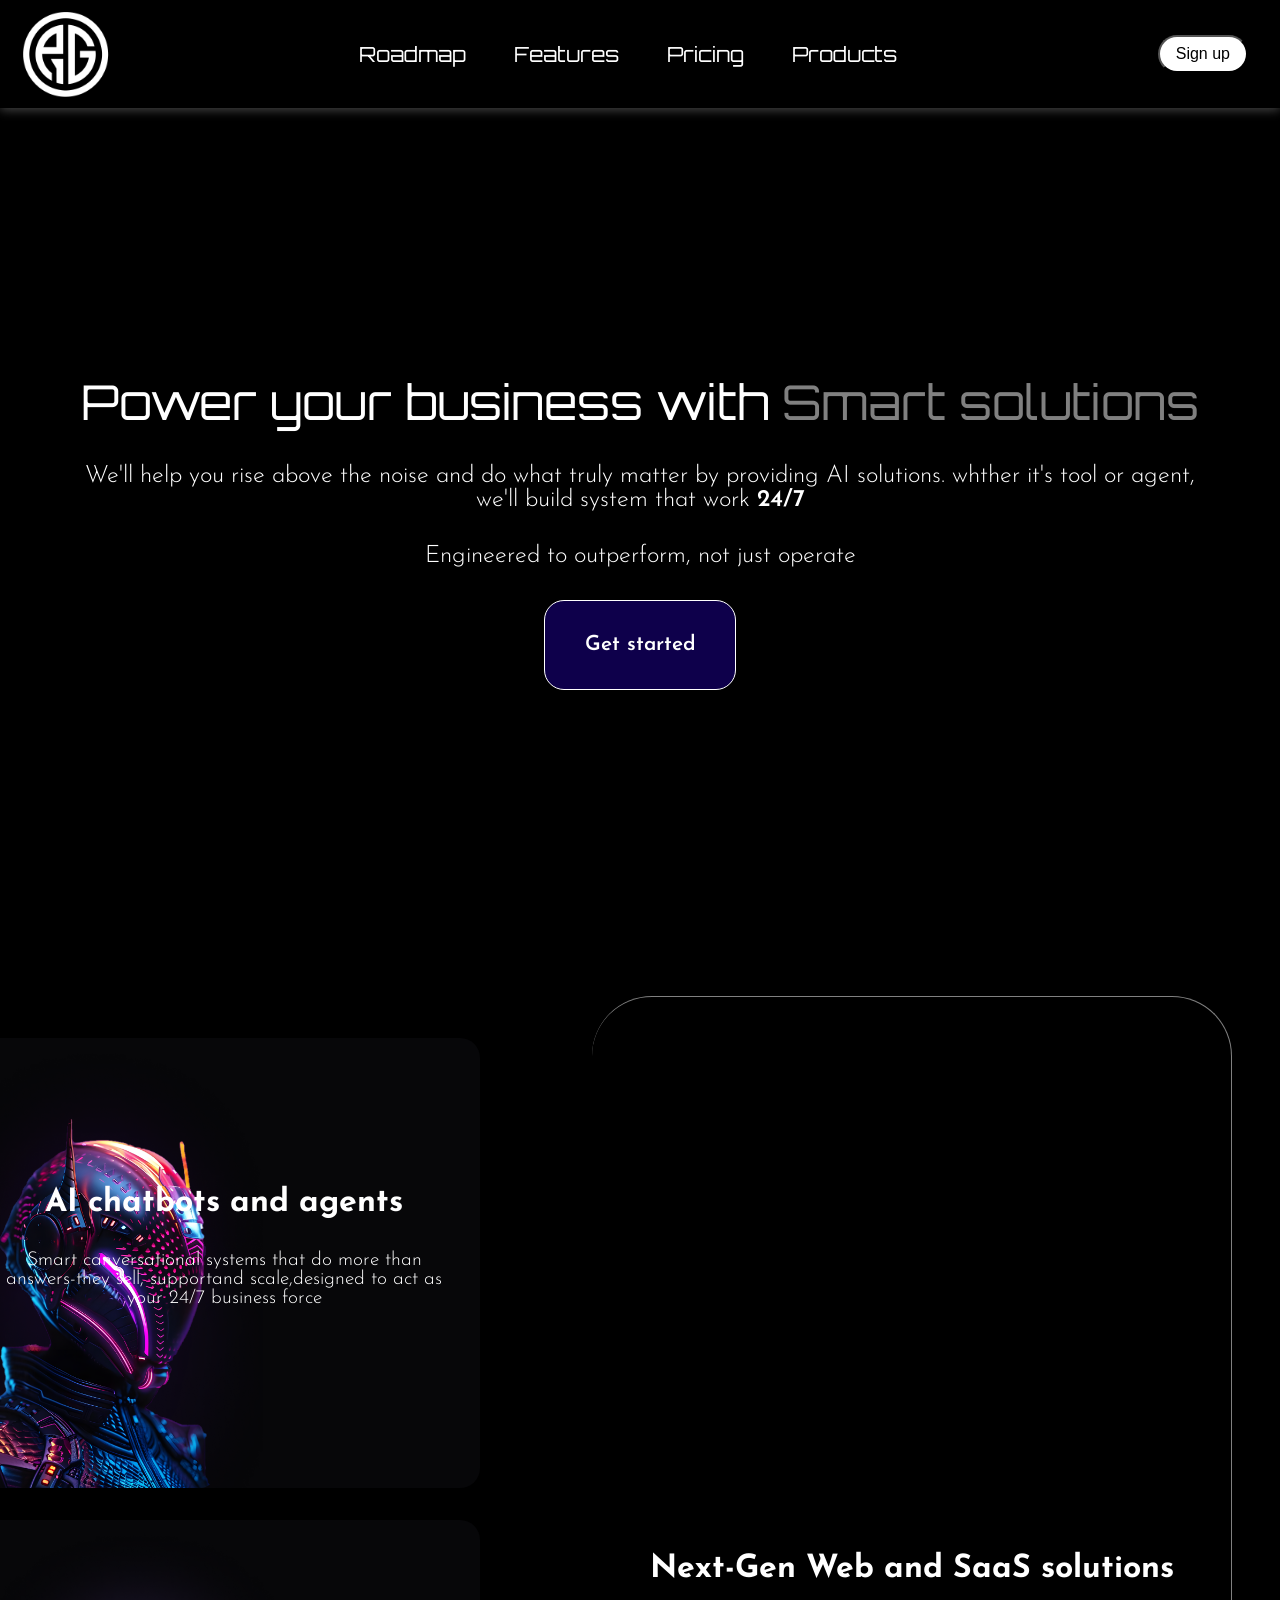
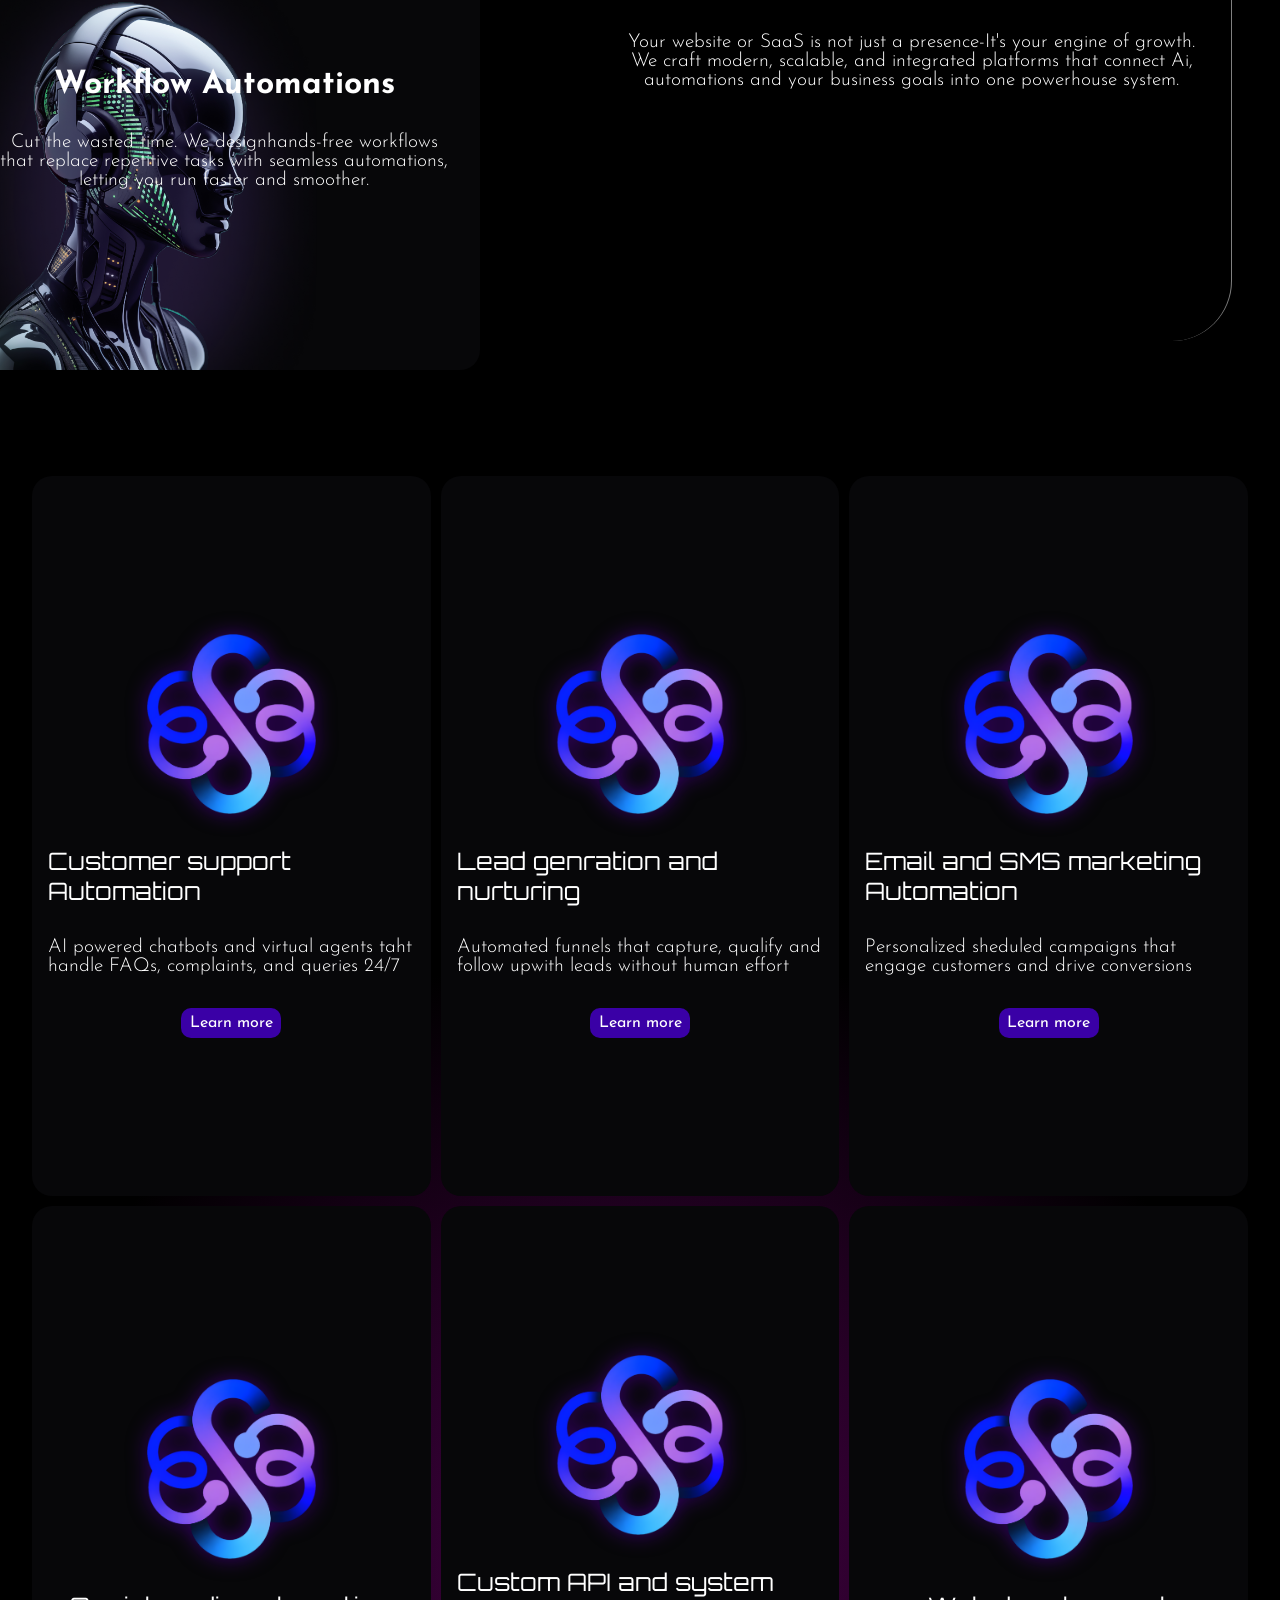
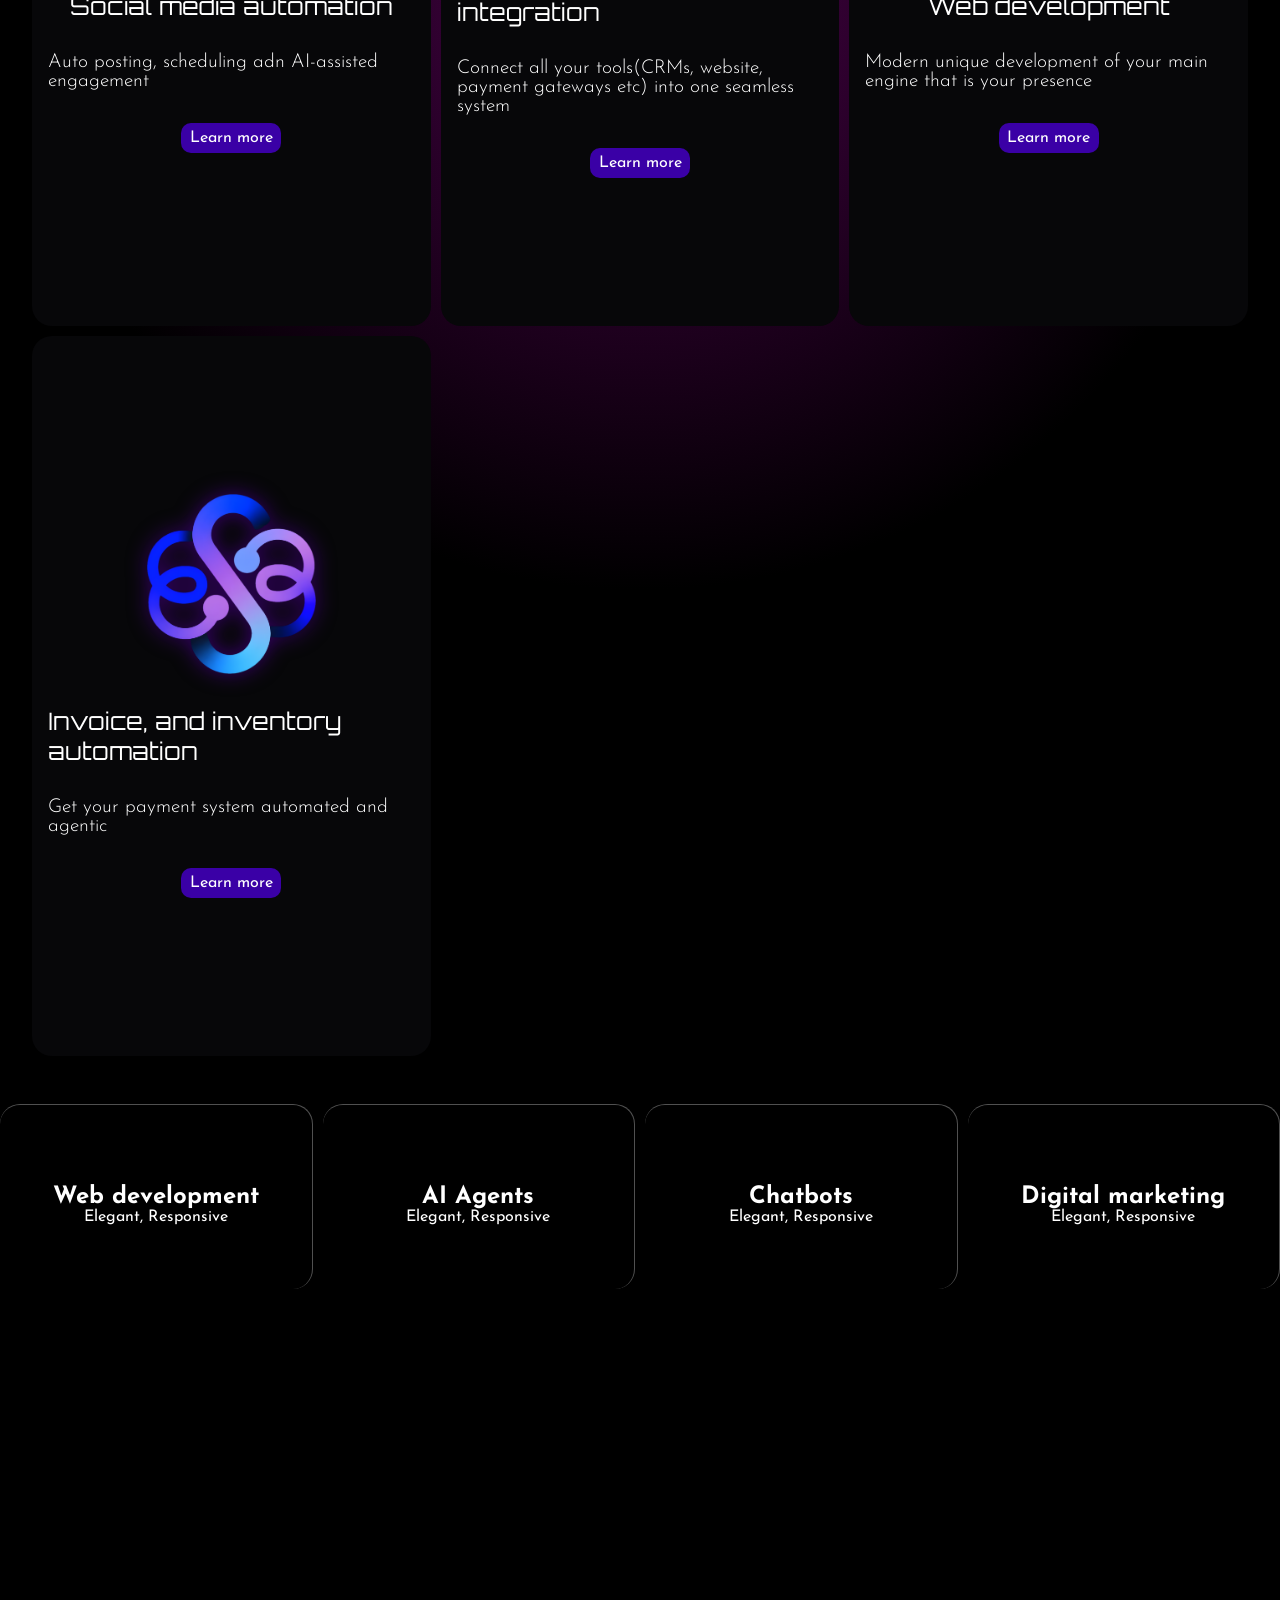
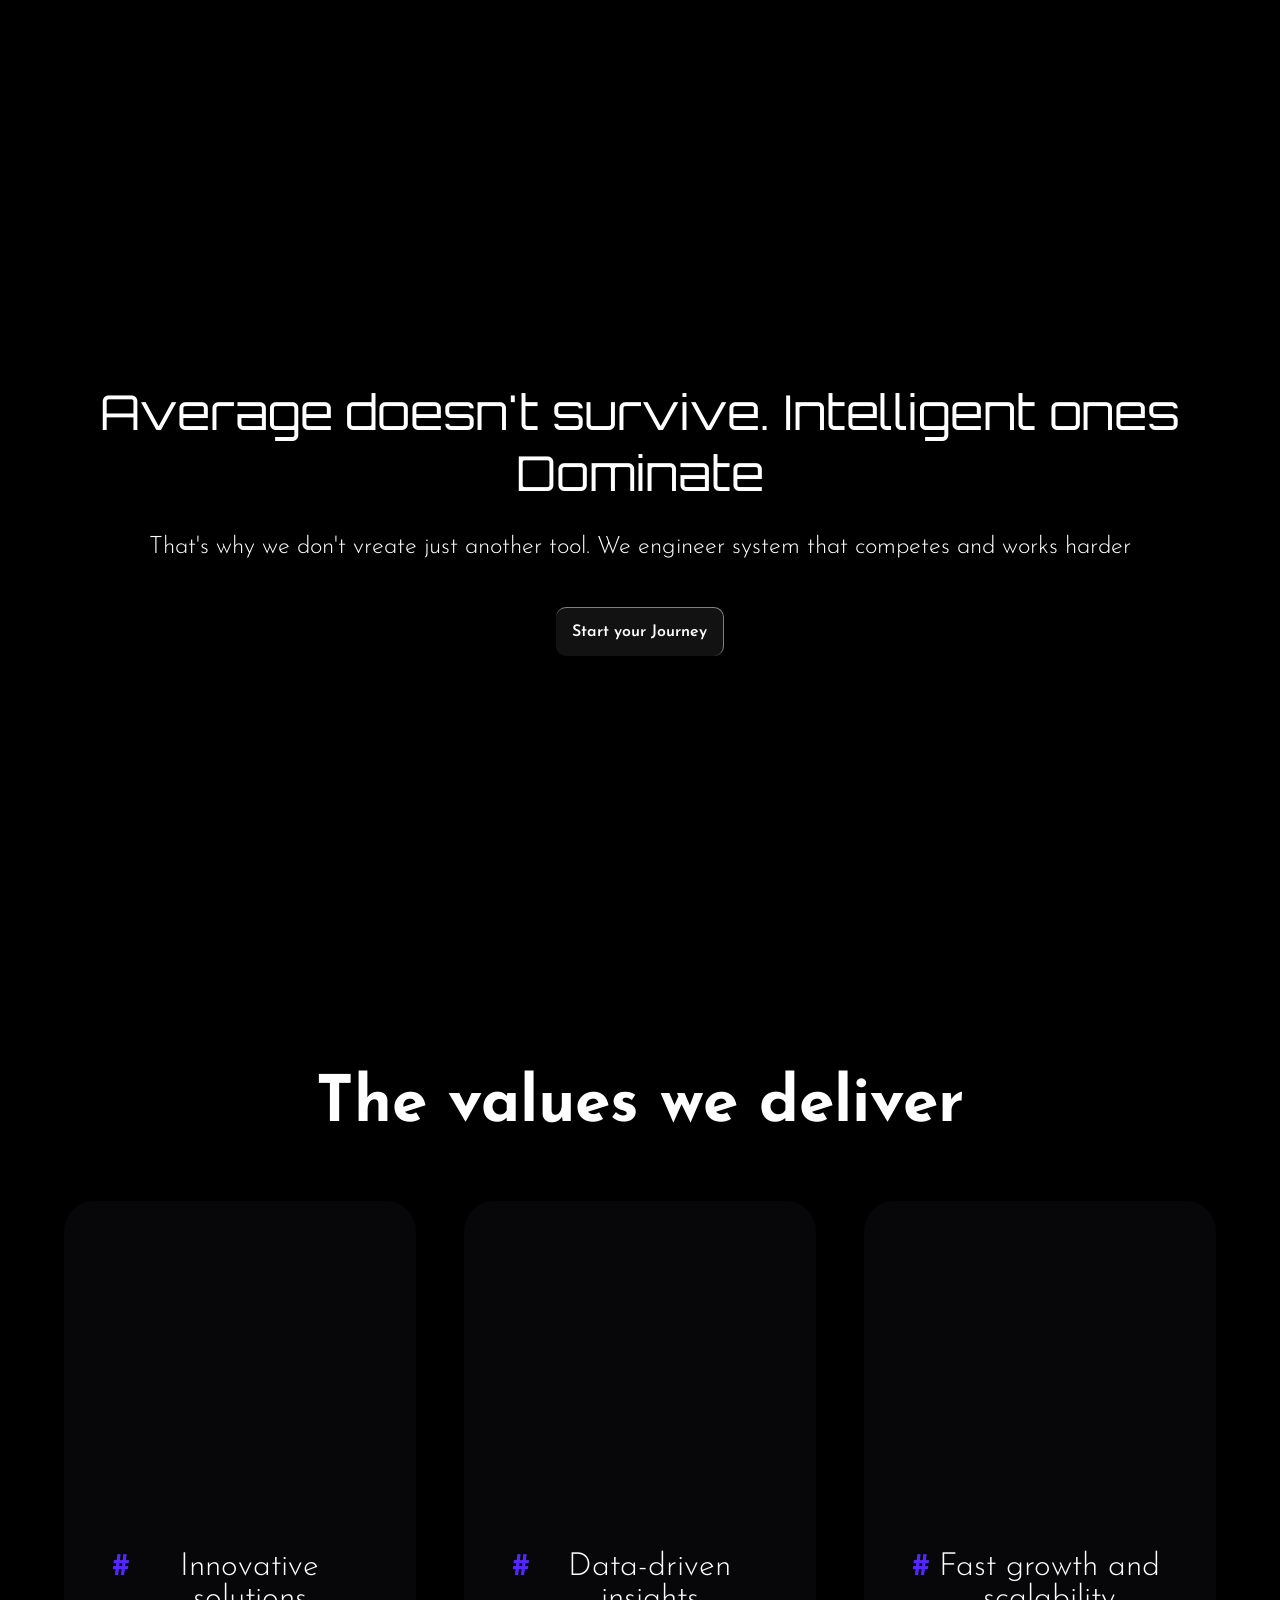
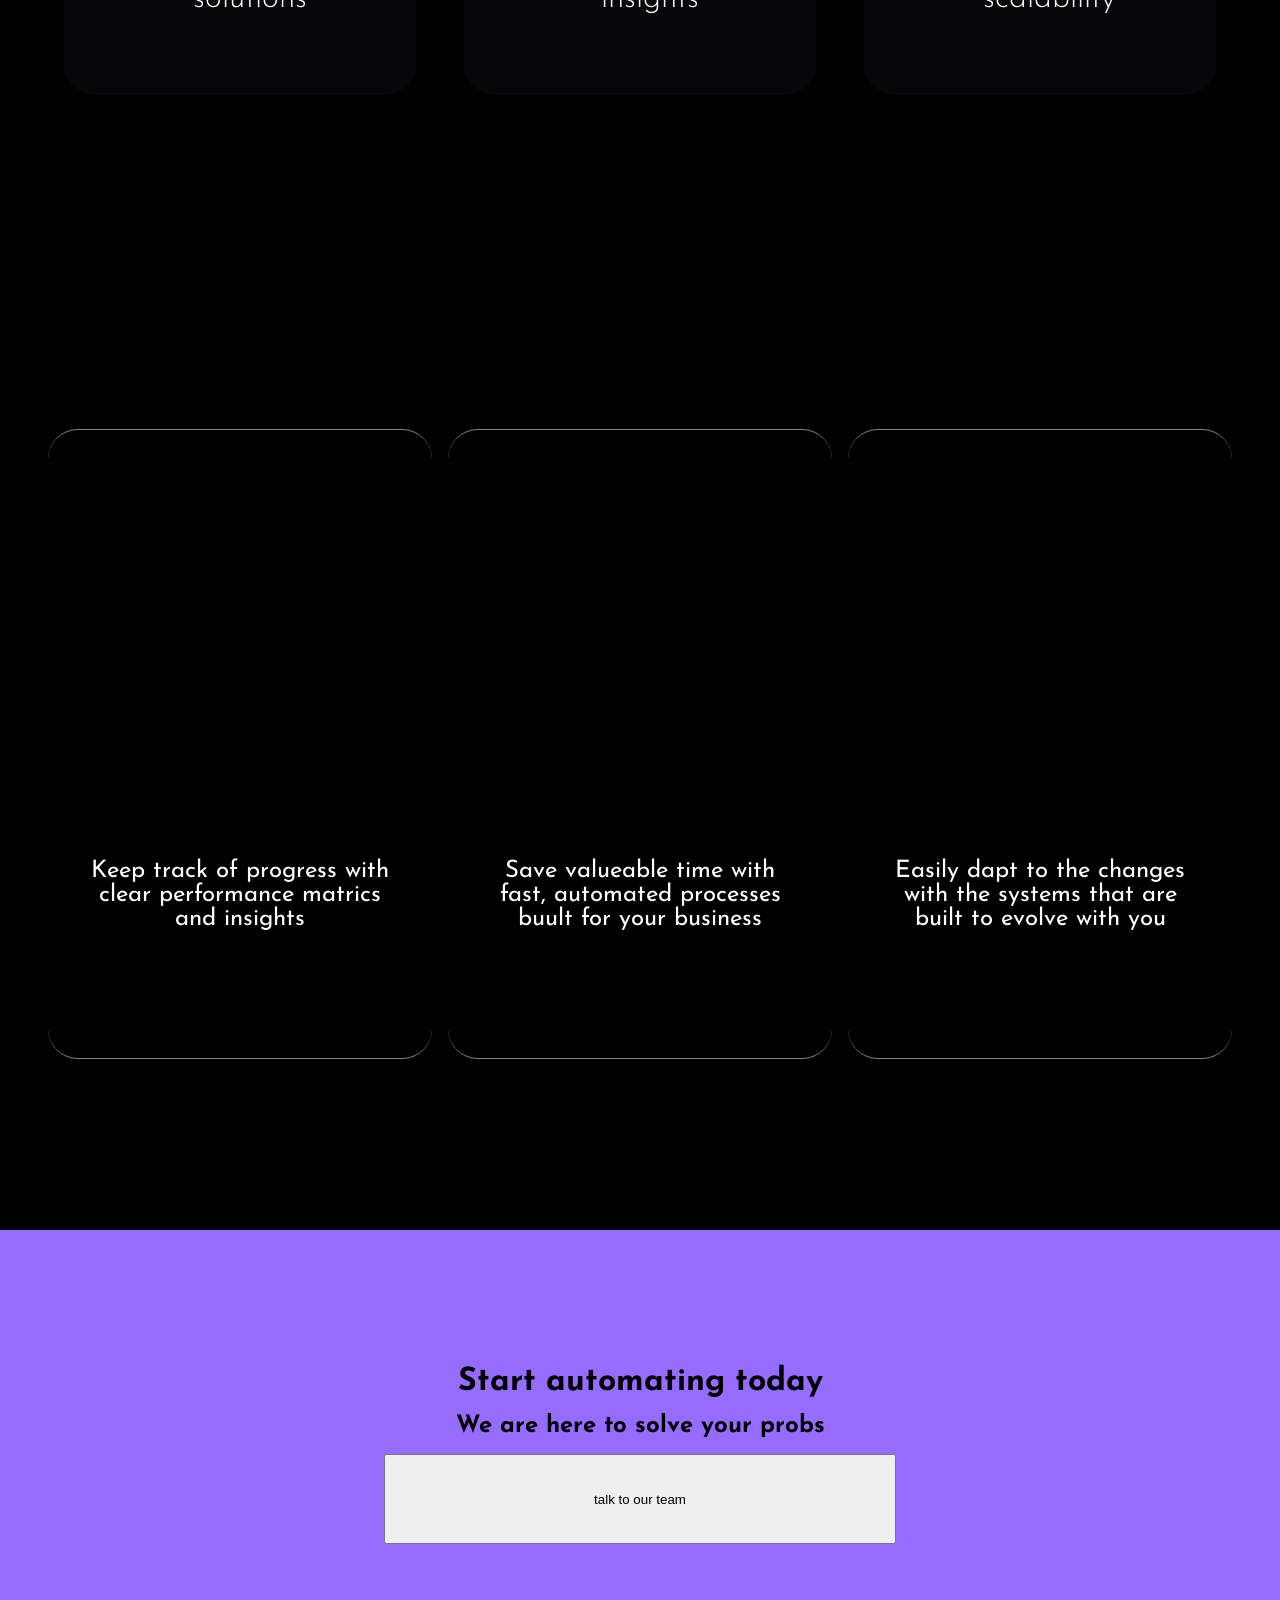
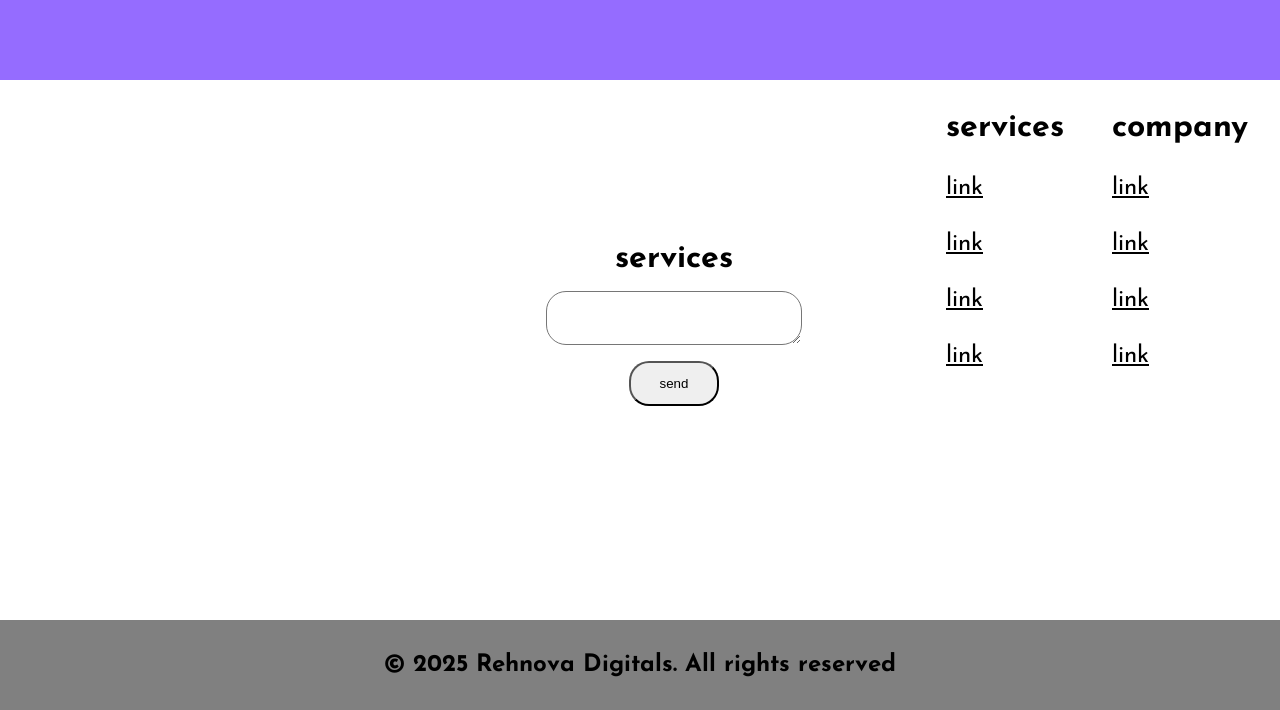
==== index.html @ d20af0ec "Update index.html" ====
<!DOCTYPE html>
<html lang="en">

<head>
    <meta charset="UTF-8">
    <meta name="viewport" content="width=device-width, initial-scale=1.0">
    <title>Rehnova</title>
    <link rel="stylesheet" href="https://cdnjs.cloudflare.com/ajax/libs/font-awesome/6.5.0/css/all.min.css" />
    <link rel="preconnect" href="https://fonts.googleapis.com">
    <link rel="preconnect" href="https://fonts.gstatic.com" crossorigin>
    <link rel="stylesheet" href="style.css">
    <link rel="stylesheet"
        href="https://fonts.googleapis.com/css2?family=Josefin+Sans:ital,wght@0,100..700;1,100..700&family=Sansation&display=swap">
    <link rel="stylesheet"
        href="https://fonts.googleapis.com/css2?family=Caprasimo&family=Exo+2:ital,wght@0,100..900;1,100..900&family=Monsieur+La+Doulaise&family=Orbitron:wght@400..900&display=swap">

</head>


<body>
    <!-- header -->
    <header>
        <nav>
            <div class="logo">
                <img src="images/logo.jpeg" alt="">
            </div>
            <ul class="nav__list" id="nav-list">
                <li class="dropdown">
                    <a href="#expertise" class="nav__link dropdown-arrow">Roadmap</a>
                    </div>
                </li>
                <li class="dropdown">
                    <a href="#expertise" class="nav__link dropdown-arrow">Features</a>

                    </div>
                </li>
                <li class="dropdown">
                    <a href="#contact" class="nav__link dropdown-arrow">Pricing</a>
                </li>
                <li class="dropdown">
                    <a href="#contact" class="nav__link dropdown-arrow">Products</a>
                    <div class="dropdown-content">
                        <div style="display: flex; flex-direction: column;"><a href="service-1.html">service-1</a>
                            <a href="service-2.html">service-2</a>
                            <a href="service-3.html">service-3</a>
                            <a href="service-4.html">service-4</a>
                        </div>
                        <div style="display: flex; flex-direction: column;"><a href="service-5.html">service-5</a>
                            <a href="service-6.html">service-6</a>
                            <a href="service-7.html">service-7</a>
                        </div>
                    </div>
                </li>

                <div class="dropdown-icons">
                    <a href="mailto:info.rehnova@gmail.com" class="icon"><i class="fas fa-envelope"></i></a>
                    <a href="https://instagram.com/rehnova__" target="_blank" class="icon"><i
                            class="fab fa-instagram"></i></a>
                    <a href="https://github.com/RehanCorps" class="icon" target="_blank"><i
                            class="fab fa-github"></i></a>
                    <a href="https://wa.me/923425040554" target="_blank" class="icon"><i
                            class="fab fa-whatsapp"></i></a>
                </div>

            </ul>
            <div class="nav__toggle" id="nav-toggle">
                <span></span>
                <span></span>
                <span></span>
            </div>
            <button>Sign up</button>
        </nav>
        <div class="hero ">
            <video autoplay loop muted plays-inline src="blackhole.mp4"></video>

            <div class="hero-para slide-in-bottom">
                <h1>Power your business with <span style="color: grey;">Smart solutions</span></h1>
                <p>We'll help you rise above the noise and do what truly matter by providing AI solutions. whther it's
                    tool or agent, we'll build system that work <span style="font-weight: 600;">24/7</span> </p>
                <p>Engineered to outperform, not just operate</p>
                <btn><a href="">sign up</a><a href="">Explore</a></btn>
                <a href=""> Get started</a>
            </div>
        </div>

    </header>

    <!-- in pc only -->
    <section class="pc-cards">
        <div class="a slide-in-bottom"
            style="display: flex;
            background-color: #000000; margin: 2rem 2rem; flex-direction: column;  align-items: center; gap: 1rem; width: 50vw; height: 105vh; border-radius: 60px; border-top: 1px solid grey; border-right: 1px solid grey ">
            <video autoplay loop muted plays-inline src="glob.mp4"></video>
            <h1>Next-Gen Web and SaaS solutions</h1>
            <p>Your website or SaaS is not just a presence-It's your engine of growth. We craft modern, scalable, and
                integrated platforms that connect Ai, automations and your business goals into one powerhouse system.
            </p>
        </div>
        <div style="display: flex;flex-direction: column; justify-content: center; align-items: center;">
            <div class="a slide-in-right"
                style="display: flex;   background-image: url(images/service-1.png);
            background-repeat: no-repeat;
            background-color: #070709;
            background-size: contain; margin: 1rem 2rem; flex-direction: column; justify-content: center; align-items: center; width: 40vw; height: 50vh; border-radius: 20px; ">
                <h1>AI chatbots and agents</h1>

                <p>Smart canversational systems that do more than answers-they sell, supportand scale,designed to act as
                    your 24/7 business force</p>

            </div>
            <div class="a slide-in-right"
                style="display: flex;   background-image: url(images/service-4.png);
            background-repeat: no-repeat;
            background-color: #070709;
            background-size: contain; margin: 1rem 2rem; flex-direction: column; justify-content: center; align-items: center; width: 40vw; height: 50vh; border-radius: 20px; ">
                <h1>Workflow Automations</h1>
                <p>Cut the wasted time. We designhands-free workflows that replace repetitive tasks with seamless
                    automations, letting you run faster and smoother. </p>
            </div>
        </div>
    </section>
    <!-- in pc only -->
    <section class="section-4 slide-in-right">
        <h1>Next-Gen Web and SaaS solutions</h1>
        <p>Your website or SaaS is not just a presence-It's your engine of growth. We craft
            integrated platforms that connect your business goals into one powerhouse system.</p>
    </section>


    <section class="section-4a slide-in-right">
        <h1>AI chatbots and agents</h1>
        <p>Smart canversational systems that do more than answers-they sell, supportand scale,designed to act as
            your 24/7 business force</p>
    </section>
    <section class="section-4b slide-in-right">
        <h1>AI chatbots and agents</h1>
        <p>Smart canversational systems that do more than answers-they sell, supportand scale,designed to act as
            your 24/7 business force</p>
    </section>
    <!-- section-1  -->
   
    <section class="section-1 ">
        <div class="services">
            <img src="images/company5.png" alt="">
            <h1>Customer support Automation</h1>
            <p>AI powered chatbots and virtual agents taht handle FAQs, complaints, and queries 24/7</p>
            <a href="service-1.html">Learn more</a>
        </div>
        <div class="services">
            <img src="images/company5.png" alt="">
            <h1>Lead genration and nurturing</h1>
            <p>Automated funnels that capture, qualify and follow upwith leads without human effort</p>
            <a href="service-2.html">Learn more</a>

        </div>
        <div class="services">
            <img src="images/company5.png" alt="">
            <h1>Email and SMS marketing Automation</h1>
            <p>Personalized sheduled campaigns that engage customers and drive conversions</p>
            <a href="service-3.html">Learn more</a>

        </div>
        <div class="services">
            <img src="images/company5.png" alt="">
            <h1>Social media automation</h1>
            <p>Auto posting, scheduling adn AI-assisted engagement</p>
            <a href="service-4.html">Learn more</a>


        </div>
        <div class="services">
            <img src="images/company5.png" alt="">
            <h1>Custom API and system integration</h1>
            <p>Connect all your tools(CRMs, website, payment gateways etc) into one seamless system</p>
            <a href="service-5.html">Learn more</a>

        </div>
        <div class="services">
            <img src="images/company5.png" alt="">
            <h1>Web development</h1>
            <p>Modern unique development of your main engine that is your presence</p>
            <a href="service-6.html">Learn more</a>

        </div>
        <div class="services">
            <img src="images/company5.png" alt="">
            <h1>Invoice, and inventory automation</h1>
            <p>Get your payment system automated and agentic</p>
            <a href="service-7.html">Learn more</a>

        </div>
    </section>


    <!-- section  -->
    <section class="section-2 slide-in-bottom">
        <div class="card ">
            <img src="company1.png" alt="">
            <div>
                <h1>Web development</h1>
                <p>Elegant, Responsive</p>
            </div>
        </div>
        <div class="card ">
            <img src="company2.png" alt="">
            <div>
                <h1>AI Agents</h1>
                <p>Elegant, Responsive</p>
            </div>
        </div>
        <div class="card ">
            <img src="company3.png" alt="">
            <div>
                <h1>Chatbots</h1>
                <p>Elegant, Responsive</p>
            </div>
        </div>
        <div class="card ">
            <img src="company4.png" alt="">
            <div>
                <h1>Digital marketing</h1>
                <p>Elegant, Responsive</p>
            </div>
        </div>
    </section>
    <!-- section 3 -->
    <section class="section-3 slide-in-bottom">
        <div style="display: flex; justify-content: center; align-items: center; flex-direction: column;">
            <h1>Average doesn't survive. Intelligent ones Dominate</h1>
            <p>That's why we don't vreate just another tool. We engineer system that competes and works harder</p>
            <a href="">Start your Journey</a>
        </div>

    </section>
    <!-- section-5  -->
    <section class="section-5 slide-in-bottom">
        <h1>The values we deliver</h1>
        <div class="cards">
            <div class="crd">
                <div style="display: flex; justify-content: center; align-items: center;"><img src="feature1.png"
                        alt=""></div>
                <h1><span style="font-weight: 600; color: rgb(83, 41, 254);">#</span>Innovative solutions</h1>
            </div>
            <div class="crd">
                <div style="display: flex; justify-content: center; align-items: center;"><img src="feature2.png"
                        alt=""></div>

                <h1> <span style="font-weight: 600; color: rgb(83, 41, 254);">#</span> Data-driven insights</h1>
            </div>
            <div class="crd">
                <div  style="display: flex; justify-content: center; align-items: center;"><img src="feature4.png"
                        alt=""></div>

                <h1> <span style="font-weight: 600; color: rgb(83, 41, 254);">#</span> Fast growth and scalability</h1>
            </div>
        </div>

    </section>

    <section class="section-6 slide-in-bottom">
        <h1>Take your business to the next level</h1>
        <div class="cards-6">
            <div class="crds-6">
                <img src="feff.jpeg" alt="">
                <p>Keep track of progress with clear performance matrics and insights </p>
            </div>
            <div class="crds-6">
                <img src="dvsdv.jpeg" alt="">
                <p>Save valueable time with fast, automated processes buult for your business</p>
            </div>
            <div class="crds-6">
                <img src="dsd.jpeg" alt="">
                <p>Easily dapt to the changes with the systems that are built to evolve with you</p>
            </div>

        </div>

    </section>

    <section class="section-7 slide-in-bottom">
        <h1>Start automating today</h1>
        <h2>We are here to solve your probs</h2>

        <button type="submit">talk to our team</button>
    </section>

    <footer>
        <div class="container">
            <div class="container-2">
                <div class="message">
                    <h1>services</h1>
                    <textarea name="message id=""></textarea>
                    <button type=" submit">send</button>
                </div>
                <div class="media">
                    <div style="display: flex; flex-direction: row; gap: 1rem;">
                      <a href="mailto:info.rehnova@gmail.com" class="icon"><i class="fas fa-envelope"></i></a>
                    <a href="https://instagram.com/rehnova__" target="_blank" class="icon"><i
                            class="fab fa-instagram"></i></a>
                    <a href="https://github.com/RehanCorps" class="icon" target="_blank"><i
                            class="fab fa-github"></i></a>
                    <a href="https://wa.me/923425040554" target="_blank" class="icon"><i
                            class="fab fa-whatsapp"></i></a>
                    </div>
                </div>
       </div>
       <div class="service-cont">
       <div class="services">
                <h1>services</h1>
                <a href="">link</a>
                <a href="">link</a>
                <a href="">link</a>
                <a href="">link</a>
            </div>
            <div class="services">
                <h1>company</h1>
                <a href="">link</a>
                <a href="">link</a>
                <a href="">link</a>
                <a href="">link</a>
            </div>
            </div>  
    </div>
</footer>
<section class="footer" style="height: 10vh; display: flex; justify-content: center; align-items: center; background-color: grey; ">
    <h1>&copy; 2025 Rehnova Digitals. All rights reserved</h1>
</section>
    <script src="script.js"></script>
  <script src="https://cdn.jsdelivr.net/npm/typed.js@2.0.12"></script>

</body>
</html>
---- style.css ----
:root {
        --dark-bg: #000000;
        --metallic-dark: linear-gradient(145deg, #121214, #070709);
        --metallic-glow: 0 0 15px #0ff, 0 0 30px #0ff inset;
        --hover-gradient: linear-gradient(145deg, #00727a, #10ec08);
        --border-gradient: linear-gradient(30deg, rgb(255, 0, 0), rgb(31, 0, 170));
        --neon-text: linear-gradient(30deg, rgb(135, 0, 0), rgb(1, 78, 78), rgb(26, 3, 69), rgb(3, 2, 94), rgb(102, 0, 0));
        --neon-text00: linear-gradient(90deg, rgb(22, 0, 83), rgb(49, 14, 114), rgb(252, 255, 255));
        --neon-text0: linear-gradient(45deg, rgb(252, 255, 255), rgb(53, 52, 52), rgb(43, 42, 42));
        --neon-text1: linear-gradient(180deg, rgb(252, 255, 255), rgb(59, 59, 59), rgb(8, 8, 8));
    }

    * {
        margin: 0;
        padding: 0;
        box-sizing: border-box;
    }


    body {
        margin: 0;
        padding: 0;
        box-sizing: border-box;
        background: black;
        font-family: 'josefin sans', sans-serif;
        overflow-x: hidden;

    }

    html {
        scroll-behavior: smooth;
        /* smooth scroll for anchor links */
    }

    header {
        height: 100vh;
        background: transparent;
        margin: 0rem 0rem;
    }

    .bg-circle {
        position: absolute;
        top: -150px;
        left: 50%;
        transform: translateX(-50%);
        width: 100vw;
        height: 80vh;
        border-radius: 50%;
        background: radial-gradient(circle, rgba(0, 123, 255, 0.6), transparent 70%);
        filter: blur(100px);
        z-index: 0;
    }

    nav {
        width: 100%;
        background-color: transparent;
        font-family: sans-serif;
        left: 0;
        z-index: 1000;
        top: 0;
        display: flex;
        position: fixed;
        justify-content: space-between;
        align-items: center;
        padding: 1rem 1rem;
        width: 100%;
        height: 12vh;
        background: transparent;
        backdrop-filter: blur(20px);
        box-shadow: 0px 2px 10px rgb(71, 71, 71);
        top: 0;
        z-index: 1000;
    }

    .logo img {
        height: 11vh;
        display: flex;
        align-items: center;
        display: flex;
        justify-content: center;
    }


    .nav__list {
        list-style: none;
        display: flex;
        padding: 1rem 1rem;
        border-radius: 20px;
        background-color: transparent;
        box-shadow: none;
        gap: 2rem;
    }

    nav button {
        padding: 0.5rem 1rem;
        background: white;
        font-size: 1rem;
        border-radius: 20px;
        margin: 0rem 1rem;
        transition: all 0.2s ease;

    }

    nav button:hover {
        background-color: silver;

    }

    .nav__link {
        text-decoration: none;
        display: inline-block;
        color: rgb(255, 255, 255);
        font-weight: 350;
        font-size: 1.3rem;
        position: relative;
        padding: 0.1rem 0.5rem;
        cursor: pointer;
        font-family: 'orbitron';
        transition: 0.3s ease;

    }

    .nav__link::after {
        content: '';
        background: transparent;
        position: absolute;
        left: 0;
        bottom: 0;
        height: 2px;
        width: 0;
        background-color: rgb(60, 0, 164);
        transition: width 0.3s ease;
    }

    .nav__link:hover {
        color: rgb(255, 255, 255);
    }

    .nav__link:hover::after {
        width: 100%;
    }

    .dropdown {
        position: relative;
        display: inline-block;
    }

    .dropdown-icons {
        display: none;

    }

    .dropdown-content {
        display: none;
        position: absolute;
        top: 100%;
        left: 0;
        min-width: 250px;
        backdrop-filter: blur(10px);
        background-color: rgba(5, 5, 5, 0.7);
        border-radius: 20px;
        padding: 0.5rem;
        border: 1px solid grey;
        transition: 3s ease-in;
    }

    .dropdown-content a {
        display: block;
        font-family: 'josefin sans';
        font-weight: 350;
        position: relative;
        padding: 1rem 2rem;
        text-decoration: none;
        color: rgb(255, 255, 255);
        transition: 0.1s ease-in;
    }

    .dropdown-content a:hover {
        color: rgb(170, 118, 255);
        


    }

    .dropdown:hover .dropdown-content {
        display: flex;
        flex-direction: row;
    }



    .nav__toggle {
        display: none;
        flex-direction: column;
        cursor: pointer;
        gap: 5px;
    }

    .nav__toggle span {
        width: 25px;
        height: 1px;
        background: rgb(255, 255, 255);
        box-shadow: none;
        border-radius: 60px;
    }


    .hero {
        margin: 5rem 2rem;
        display: flex;
        align-items: center;
        justify-content: center;
        padding: 6rem 0rem;
        gap: 3rem;
        height: 100vh;
        background: transparent;

    }

    .hero video {
        position: absolute;
        inset: 0;
        width: 100%;
        height: 100%;
        object-fit: cover;
        z-index: 0;
        opacity: 1;
        margin-top: -7rem;
        rotate: 180deg;
    }

    .hero-para {
        display: flex;
        flex-direction: column;
        justify-content: center;
        align-items: center;
        text-align: center;
        background-color: rgb(0, 0, 0, 0.7);
        gap: 2rem;
        padding: 2rem 2rem;
        width: 100%;
        backdrop-filter: blur(10px);
    }

    .hero-para a {
        display: flex;
        align-items: center;
        justify-content: center;
        width: 15vw;
        border-radius: 20px;
        height: 10vh;
        padding: 1rem 1rem;
        text-decoration: none;
        background: rgb(14, 0, 75);
        color: rgb(255, 255, 255);
        font-weight: 600;
        border: 1px solid white;
        font-size: 1.3rem;
        transition: all 0.3s ease;
    }
    .hero-para a:hover{
background: white;
color: rgb(14, 0, 75);
transform: scale(1.05);
    }

    .hero h1 {
        color: white;
        font-weight: 300;
        font-size: 3rem;
        font-family: 'orbitron';
        z-index: 1;
    }

    .hero p {
        font-size: 1.5rem;
        color: white;
        z-index: 1;
        font-weight: 300;
    }

    .hero btn {
        display: none;
    }

    .pic-list {
        display: flex;
        flex-direction: row;
        justify-content: center;
        align-items: center;
        gap: 5rem;
    }

    .pic-list img {
        height: 15vh;
    }

    .pic-list .crds {
        display: flex;
        flex-direction: row;
        justify-content: center;
        align-items: center;
        gap: 10px;
        font-size: 1.2rem;
    }

    .section-1 {
        display: grid;
        grid-template-columns: repeat(auto-fit, minmax(300px, max-content));
        gap: 10px;
        grid-auto-rows: min-content;
        justify-content: center;
        align-items: center;
        background: radial-gradient(circle at center, rgb(144, 1, 144, 0.4) 10%, black 50%);
        flex-direction: column;
        margin: 3rem 2rem;
    }

    .section-1 .services a {
        width: 100px;
        height: 30px;
        margin: 0rem;
        background: rgb(58, 0, 166);
        display: flex;
        justify-content: center;
        align-items: center;
        border-radius: 10px;
        text-decoration: none;
        color: rgb(255, 255, 255);
        transition: all 0.1s ease;
    }
    .section-1 .services a:hover {
        border-top: 1px solid grey;
        border-bottom: 1px solid grey;
        background: rgb(255, 255, 255);
color: rgb(58, 0, 166);

    }

    .section-1 img {
        height: 20vh;
        filter: drop-shadow(0 0 10px rgb(55, 0, 107));
    }

    .section-1 h1 {
        color: #ffffff;
        font-weight: 100;
        font-size: 1.5rem;
        text-align: left;
        font-family: 'orbitron';
    }

    .section-1 p {
        color: #ffffff;
        font-weight: 300;
        text-align: left;
        font-size: 1.2rem;
    }

    .section-1 .services {
        display: flex;
        flex-direction: column;
        margin: 0rem 0rem;
        gap: 2rem;
        padding: 1rem 1rem;
        justify-content: center;
        color: white;
        background-color: rgb(7, 7, 9,  1) ;
        height: 80vh;
        align-items: center;
        border-radius: 20px;
        text-align: center;
        transition: all 0.3s ease;
    }
    .section-1 .services:hover {
    background-color:rgb(7, 7, 9,  0.8)  ;
    }

    .para-1 {
        display: flex;
        justify-content: center;
        align-items: left;
        flex-direction: column;
    }

    .para-1 h1 {
        font-size: 3rem;
        font-weight: 300;
    }

    .para-1 p {
        font-size: 1.5rem;
        color: #8d8d8d;
    }

    .motion {
        display: flex;
        justify-content: center;
        align-items: center;
        overflow-x: hidden;
        height: 30vh;
        margin: 1rem 0rem;
        background-color: transparent;
    }

    .motion .slider-wrapper {
        position: relative;
        overflow-x: hidden;

        width: 100vw;
        height: 15vh;
        margin-top: 2rem;
        z-index: 10;
    }

    .motion .slider {
        display: flex;
        overflow-x: hidden;

        gap: 3rem;
        transition: none;
        will-change: transform;
    }

    .motion .card {
        width: 30vw;
        background: transparent;
        overflow-x: hidden;
        border-radius: 10px;
        transition: all 0.3s ease;
    }


    .motion .card img {
        height: 15vh;
        object-fit: contain;
        object-position: 80% 50%;
        display: grid;
        grid-template-columns: repeat(2, 1fr);
    }

    .section-2 {
        display: grid;
        grid-template-columns: repeat(auto-fit, minmax(150px, 1fr));
        gap: 10px;
        grid-auto-rows: min-content;
        background-image: url(pricing-parallax.png);
        background-repeat: no-repeat;
        background-size: cover;
        justify-content: center;
        align-items: center;
        height: 70vh;
        margin: 2rem 0rem;
        flex-direction: row;
    }

    .section-2 .card {
        padding: 4rem 3rem;
        align-items: center;
        text-align: center;
        justify-content: center;
        background: transparent;
        backdrop-filter: blur(10px);
        border-top: 1px solid rgb(80, 80, 80);
        border-right: 1px solid rgb(80, 80, 80);
        border-radius: 20px;
        transition: all 1s ease;
        color: white;
    }


    .section-2 .card:hover {
        backdrop-filter: blur(10px);
    }

    .section-2 .card img {
        height: 20vh;

    }

    .section-3 {
        margin: 3rem 0rem;
        margin-top: 0rem;
        display: flex;
        flex-direction: row;
        justify-content: center;
        height: 80vh;
        align-items: center;
        background-image: url(bg1.jpeg);
        background-repeat: no-repeat;
        background-size: cover;
    }

    .section-3::before,
    .section-3::after {
        content: '';
        position: absolute;
        width: 100%;
        height: 50px;
        /* Adjust height of the fade margin */
        z-index: 1;
    }

    .section-3::before {
        top: 0;
        background: linear-gradient(to bottom, rgb(0, 0, 0), rgb(0, 0, 0));
    }

    .section-3::after {
        bottom: 0;
        background: linear-gradient(to top, rgb(0, 0, 0), rgba(26, 26, 26, 0));
    }

    .section-3::before,
    .section-3::after {
        backdrop-filter: blur(20px);
        -webkit-backdrop-filter: blur(10px);
    }

    .section-3 img {
        height: 90vh;
    }

    .section-3 h1 {
        color: rgb(255, 255, 255);
        font-size: 3rem;
        font-family: 'orbitron';
        font-weight: 300;
        text-align: center;
    }

    .section-3 p {
        color: white;
        font-size: 1.5rem;
        margin: 2rem 0rem;
        font-weight: 300;
    }

    .section-3 a {
        padding: 1rem 1rem;
        margin: 1rem 3rem;
        background-color: rgb(60, 60, 60, 0.3);
        border-top: 1px solid grey;
        border-right: 1px solid grey;
        border-radius: 10px;
        color: #ffffff;
        text-decoration: none;
        font-weight: 600;
        font-size: 1rem;
        transition: all 0.3s ease;
    }

    .section-3 button:hover {
        background-color: #8d8d8d;
    }

    .section-3 img {
        width: 50vw;
    }

    .section-4 {
        height: 100vh;
        margin: -2rem 1rem;
        border: 1px solid rgb(80, 80, 80);
        gap: 10px;
        display: none;
        justify-content: center;
        border-radius: 30px;
        align-items: center;
        flex-direction: column;
        background-color: #070709;
        background-image: url(pricing-parallax.png);
        background-repeat: no-repeat;
        background-size: contain;
        transition: all 0.2s ease;
        z-index: 999;

    }



    .section-4 p {
        margin-top: 3rem;
        font-size: 1.5rem;
        font-weight: 300;
        color: cornflowerblue;
    }

    .pc-cards {
        height: 120vh;
        display: flex;
        flex-direction: row-reverse;
        margin: -1rem 1rem;
        background-image: url(hero\ blur\ img.png);
        background-color: transparent;
        text-align: center;
        gap: 3rem;
    }

    .pc-cards video {
        height: 60vh;
    }

    .pc-cards h1 {
        color: white;
        font-size: 2rem;
    }

    .pc-cards p {
        color: white;
        font-size: 1.2rem;
        padding: 2rem 2rem;
        font-weight: 300;
    }

    .section-4a {
        height: 100vh;
        margin: 3rem 1rem;
        border: 1px solid rgb(80, 80, 80);
        gap: 10px;
        display: none;
        justify-content: center;
        border-radius: 30px;
        align-items: center;
        flex-direction: column;
        background-color: #070709;
        background-image: url(service);
        background-repeat: no-repeat;
        background-size: contain;
        transition: all 0.2s ease;
        z-index: 999;

    }


    .section-4a p {
        margin-top: 3rem;
        font-size: 1.5rem;
        font-weight: 300;
        color: cornflowerblue;
    }

    .section-4b {
        height: 100vh;
        margin: -2rem 1rem;
        border: 1px solid rgb(80, 80, 80);
        gap: 10px;
        display: none;
        justify-content: center;
        border-radius: 30px;
        align-items: center;
        flex-direction: column;
        background-color: #070709;
        background-image: url(pricing-parallax.png);
        background-repeat: no-repeat;
        background-size: contain;
        transition: all 0.2s ease;
        z-index: 999;

    }



    .section-4b p {
        margin-top: 3rem;
        font-size: 1.5rem;
        font-weight: 300;
        color: cornflowerblue;
    }




    .section-5 {
        height: 100vh;
        padding: 0 2rem;
        display: flex;
        justify-content: center;
        align-items: center;
        flex-direction: column;
    }

    .section-5 h1 {
        font-size: 4rem;
        color: white;
        margin: 2rem 0rem;
        display: flex;
    }

    .section-5 .cards {
        display: grid;
        gap: 1rem;
        padding: 1rem;
        grid-template-columns: repeat(3, 1fr);
        justify-content: center;
        flex-direction: row;
        align-items: center;
    }

    .section-5 .crd {
        padding: 3rem 3rem;
        margin: 1rem 1rem;
        background-color: #070709;
        border-radius: 30px;
        display: flex;
        flex-direction: column;
    }

    .section-5 .crd img {
        height: 30vh;
    }

    .section-5 .crd h1 {
        font-size: 2rem;
        font-weight: 300;
        justify-content: center;
        text-align: center;
    }
    .section-5 .crd h1 span {
justify-content: center;
    }

    .section-5 .crd p {
        font-size: 1rem;
        text-align: center;
    }

    .section-6 {
        display: flex;
        justify-content: center;
        align-items: center;
        height: 100vh;
        margin: 3rem 0rem;
        flex-direction: column;
    }

    .section-6 .cards-6 {
        display: grid;
        gap: 1rem;
        padding: 1rem;
        grid-template-columns: repeat(3, 1fr);
        justify-content: center;
        flex-direction: row;
        align-items: center;
    }

    .section-6 .cards-6 .crds-6 {
        padding: 0rem 2rem;
        margin: 1rem 0rem;
        width: 30vw;
        border-radius: 30px;
        height: 70vh;
        background-color: transparent;
        backdrop-filter: blur(10px);
        display: flex;
        flex-direction: column;
        justify-content: center;
        align-items: center;
        text-align: center;
        border-top: 1px solid grey;
        border-bottom: 1px solid grey;
        gap: 2rem;
    }

    .crds-6 img {
        height: 30vh;
    }

    .crds-6 h1 {
        font-size: 2rem;
        text-align: center;
        margin: 1rem 0rem;
    }

    .crds-6 p {
        color: #ffffff;
        font-size: 1.5rem;
    }

    .section-7 {
        height: 50vh;
        display: flex;
        justify-content: center;
        align-items: center;
        flex-direction: column;
        text-align: center;
        background-color: rgb(149, 108, 255);
        gap: 1rem;
    }

    .section-7 h1 {
        font-size: 2rem;
        color: #000000;
    }

    .section-7 h2 {
        font-size: 1.5;
        color: #000000;

    }

    .section-7 button {
        height: 10vh;
        width: 40vw;
    }

    footer {
        height: 60vh;
        display: flex;
        margin: 0rem 0rem;
        border-radius: 60px;
        background-color: #ffffff;
        padding: 2rem 2rem;
        flex-direction: row;
        justify-content: right;
        border-radius: 0px;
    }

    footer .container {
        gap: 9rem;
        display: flex;
        flex-direction: row;
        justify-content: center;

    }

    footer .container-2 {
        display: flex;
        flex-direction: column;
        gap: 1rem;
        justify-content: center;
        align-items: center;
    }

    footer .service-cont {
        display: flex;
        flex-direction: row;
        gap: 3rem;
    }

    footer .services {
        display: flex;
        flex-direction: column;
        text-align: left;
        gap: 2rem;
    }

    footer .services h1 {
        font: 1rem;
        color: #000000;

    }

    footer .services a {
        font-size: 1.5rem;
        color: #000000;
    }

    footer .media {
        display: flex;
        justify-content: center;
        flex-direction: column;
    }

    footer .media h1 {
        font-size: 2rem;
    }

    footer .media a {
        font-size: 2rem;
        color: white;
    }

    footer .message {
        display: flex;
        flex-direction: column;
        justify-content: center;
        align-items: center;
        gap: 1rem;
    }

    footer .message textarea {
        width: 20vw;
        padding: 0rem 1rem;
        height: 6vh;
        border-radius: 20px;
    }

    footer .message button {
        padding: 0rem 1rem;
        border-radius: 20px;
        width: 7vw;
        height: 5vh;
    }

    /* for tablets */
    @media (min-width: 768px) and (max-width: 1023px) {
        .hero video {
            height: 50vh;
            margin-top: 1rem;
        }

        .motion {
            overflow: hidden;
            height: 20vh;
            margin: 3rem 0rem;
            justify-content: center;
            display: flex;
            align-items: center;
            background-color: transparent;
            overflow-x: hidden;
        }

        .pc-cards {
            display: flex;
            justify-content: center;
            align-items: center;

        }

        .section-2 {
            overflow-x: hidden;
            margin: 0rem 2rem;
            height: 70vh;
        }

        .section-2 .card {
            overflow-x: hidden;
            padding: 1rem 1rem;
            height: 50vh;
        }

        .section-3 h1 {
            font-size: 3rem;
        }

        .section-3 img {
            height: 70vh;
        }

        .section-5 {
            margin: 3rem 2rem;
            overflow: hidden;
            height: 180vh;
        }

        .section-5 .cards {
            overflow-x: hidden;
            grid-template-columns: repeat(2, 1fr);

        }

        .section-5 .cards .crd:nth-child(3) {
            grid-column: 1 / span 2;
            justify-self: center;
            max-width: 50%;
        }

        .section-6 .cards-6 .crds-6 {
            width: 30vw;
            overflow-x: hidden;
            margin: 0rem 0rem;
        }
    }

    /* for mobiles */
    @media (max-width: 768px) {
        nav {
            display: flex;
            position: fixed;
            justify-content: space-between;
            align-items: center;
            padding: 0rem 1rem;
            height: 6%;
            margin: 1rem 0rem;
            border-radius: 10px;
            background: transparent;
            backdrop-filter: none;
            box-shadow: none;
            top: 0;
            z-index: 1000;
            position: fixed;
        }

        nav button {
            display: none;
        }

        .logo img {
            height: 5vh;
        }

        .nav__list {
            display: none;
            flex-direction: column;
            background: transparent;
            backdrop-filter: blur(20px);
            width: 100vw;
            gap: 2rem;
            border-right: none;
            position: absolute;
            top: 100%;
            justify-content: center;
            padding: 2rem 2rem;
            border-radius: 10px;
            z-index: 100;
        }



        .nav__list.active {
            display: flex;
            backdrop-filter: blur(10px);
            width: 100vw;
            background-color: rgb(17, 17, 17);
        }

        .nav__link {
            text-decoration: none;
            display: flex;
            color: rgb(0, 0, 0);
            font-weight: 600;
            position: relative;
            font-weight: 300;
            border: none;
            border-radius: 0;
            box-shadow: none;
            background-color: transparent;
            backdrop-filter: blur(0px);
        }


        .dropdown-content {
            position: relative;
            flex-direction: column;
            padding: 0.5rem 1rem;
            color: rgb(0, 0, 0);
            background-color: transparent;
            border-color: 0 0 5px rgb(43, 43, 43);
            backdrop-filter: blur(20px);
            align-items: center;
        }

        nav .dropdown-icons {
            display: flex;
            flex-direction: row;
            justify-content: left;
            font-size: 1.5rem;
            gap: 1rem;
            color: white;

        }


        .dropdown-icons a {
            color: rgb(255, 255, 255);
        }


        .dropdown-content a {
            color: rgb(0, 0, 0);
        }



        .dropdown:hover .dropdown-content {
            display: none;
        }

        .dropdown.open .dropdown-content {
            display: flex;
            flex-direction: row;
            align-items: center;
        }

        .nav__toggle {
            display: flex;
            color: #000000;
        }

        .hero {
            padding-top: 0rem;
            display: flex;
            flex-direction: column;
            justify-content: center;
            align-items: center;
            margin: 0rem 2rem;
            gap: 0rem;
            overflow: hidden;
            height: 120vh;
        }

        .hero-para {
            gap: 0rem;
            display: flex;
            align-items: center;
            background-color: rgba(0, 0, 0, 0.7);
            backdrop-filter: blur(10px);
            border-radius: 60px;
            justify-content: center;
            padding: 0rem 0rem;
        }

        .hero video {
            height: 100vh;
            width: auto;
            mix-blend-mode: lighten;
            rotate: -90deg;
            position: absolute;
            object-fit: cover;
            display: flex;
            justify-content: left;
            margin: 0rem -35rem;
            overflow: hidden;
        }

        .hero h1 {
            padding: 2rem 0rem;
        }

        .hero btn {
            display: flex;
            justify-content: center;
            align-items: center;
            flex-direction: row;
            background: transparent;
            gap: 1rem;
        }

        .hero-para btn a {
            display: flex;
            justify-content: center;
            align-items: center;
            padding: 10px 1rem;
            margin-top: 10px;
            border-radius: 10px;
            width: 30vw;
            border-radius: 60px;
            font-size: 1rem;
            height: 6vh;
        }

        .hero-para a {
            display: none;
        }

        .motion {
            display: flex;
            justify-content: center;
            align-items: center;
            height: 10vh;
            margin: 3rem 0rem;
            background-color: transparent;
            overflow-x: hidden;
            overflow-y: hidden;
        }

        .motion .slider-wrapper {
            position: relative;
            width: 100%;
            height: 15vh;
            z-index: 10;
        }

        .motion .slider {
            display: flex;
            gap: 5rem;
            transition: none;
            height: 10vh;
        }

        .motion .card {
            width: 10vw;
            height: 10vh;
            background: transparent;
            border-radius: 10px;
            transition: all 0.3s ease;
        }


        .motion .card img {
            height: 10vh;
        }



        .section-1 {
            margin-top: 5rem;
            justify-content: center;
            align-items: center;
            gap: 2rem;
            background: transparent;
            margin: 3rem 1rem;
        }

        .section-1 .services a {
            width: 100px;
            height: 50px;
        }

        .section-1 img {
            height: 20vh;
        }

        .section-1 .services {
            border-top: 1px solid rgb(41, 41, 41);
            clip-path: none;
            background: transparent;
            border-radius: 60px;
        }

        .section-2 {
            height: 70vh;
            margin-top: 1rem;
            gap: 1rem;
            overflow-x: hidden;
        }

        .section-2 .card {
            padding: 2rem 0rem;
            height: 30vh;
            margin: 0rem 0rem;
        }

        .section-2 h1 {
            font-size: 1rem;
        }

        .section-2 .card img {
            height: 10vh;
        }

        .section-3 {
            background-size: cover;
            text-align: center;
            margin: 0rem 0rem;
            flex-direction: column;
            justify-content: center;
            align-items: center;
        }

        .section-3 img {
            height: 20vh;
            width: auto;
        }

        .section-3 h1 {
            font-size: 2rem;
        }

        .section-3 button {
            justify-content: center;
            height: 8vh;
            width: 30vw;
            display: flex;
            align-items: center;
        }

        .section-4 {
            text-align: left;
            display: flex;
            height: 70vh;
            justify-content: center;
            width: 90vw;
            align-items: center;
            background-image: url(service-4.png);
            background-repeat: no-repeat;
            background-color: #070709;
            background-size: contain;
            margin-top: 6rem;
            padding: 0rem 1rem;
        }

        .section-4 h1 {
            font-size: 2rem;
            margin-top: 1rem;
            display: flex;
            justify-content: left;
            color: aliceblue;

        }

        .section-4 p {
            font-size: 1.5rem;
            display: flex;
            justify-content: baseline;
            color: aliceblue;

        }

        .pc-cards {
            display: none;
        }

        .section-4a {
            text-align: left;
            height: 70vh;
            display: flex;
            justify-content: center;
            width: 90vw;
            background-image: url(service-2.png);
            background-repeat: no-repeat;
            background-color: #070709;
            background-size: cover;
            margin-top: 3rem;
            padding: 0rem 1rem;
        }

        .section-4a h1 {
            font-size: 2rem;
            margin-top: 3rem;
            display: flex;
            justify-content: left;
            color: aliceblue;

        }

        .section-4a p {
            font-size: 1.5rem;
            display: flex;
            justify-content: baseline;
            color: aliceblue;

        }

        .section-4b {
            height: 70vh;
            text-align: left;
            display: flex;
            justify-content: center;
            width: 90vw;
            background-image: url(service-1.png);
            background-repeat: no-repeat;
            background-color: #070709;
            background-size: contain;
            margin-top: 3rem;
            padding: 0rem 1rem;
        }

        .section-4b h1 {
            font-size: 2rem;
            margin-top: 3rem;
            display: flex;
            justify-content: left;
            color: aliceblue;

        }

        .section-4b p {
            font-size: 1.5rem;
            display: flex;
            justify-content: baseline;
            color: aliceblue;

        }

        .section-5 {
            height: 250vh;
            margin: 0rem 0rem;
            display: flex;
            overflow-x: hidden;
            justify-content: center;
            align-items: center;
            flex-direction: column;
        }

        .section-5 h1 {
            font-size: 2.5rem;
            color: white;
            margin: 2rem 0rem;
            overflow-x: hidden;

            display: flex;
            text-align: center;
        }

        .section-5 .cards {
            display: flex;
            overflow-x: hidden;

            justify-content: center;
            flex-direction: column;
            align-items: center;
        }

        .section-5 .crd {
            padding: 1rem 1rem;
            margin: 1rem 0rem;
            overflow-x: hidden;

            width: 90vw;
            background-color: #070709;
            border: 1px solid grey;
            border-radius: 30px;
            display: flex;
            flex-direction: column;
        }

        .section-6 {
            height: 190vh;
            overflow-x: hidden;
        }

        .section-6 h1 {
            text-align: center;
            margin: 0rem 1rem;
        }
        .section-6 p {
            font-size: 1.2rem;
        }

        .section-6 .cards-6 {
            display: flex;
            justify-content: center;
            align-items: center;
            flex-direction: column;
        }

        .section-6 .cards-6 .crds-6 {
            width: 90vw;
            height: 50vh;
            overflow-x: hidden;

        }

        footer {
            height: 80vh;
            display: flex;
            padding: 2rem 2rem;
            border-radius: 0px;
            flex-direction: column;
            justify-content: right;
            border-radius: 10px;
            margin: 0rem 0rem;
        }

        footer .container {
            display: flex;
            flex-direction: column;
            justify-content: left;
            gap: 2rem;
        }

        footer .container-2 {
            display: flex;
            justify-content: left;

        }

        footer .services {
            gap: 1rem;
        }

        footer .services h1 {
            font-size: 1.7rem;
        }

        footer .services a {
            font-size: 1.5rem;
        }

        footer .container-2 .media {
            font-size: 1rem;
        }

        footer .container-2 .message textarea {
            width: 50vw;
            height: 5vh;
            padding: 0rem 0rem;
            border-radius: 20px;
        }

        footer .container-2 .message button {
            width: 20vw;
            height: 5vh;
        }

        .footer h1 {
            font-size: 0.8rem;
        }
    }

    @media (min-width:768px) and (max-width:1117px) {
        .section-4 {
            padding: 1rem 1rem;
            text-align: center;
        }

        .section-4a {
            padding: 1rem 1rem;
            text-align: center;
        }

        .section-4b {
            padding: 1rem 1rem;
            text-align: center;
        }
    }

    @media (min-width:1023px) {
        body {
            overflow-x: hidden;
        }

        .section-1 {
            overflow-x: hidden;
        }

        .section-2 {
            overflow-x: hidden;
        }

        .section-3 {
            overflow-x: hidden;
        }
    }


    /* slide css  */
    .slide-in-right {
        opacity: 1;
        filter: blur(10px);
        transition: all 0.5s ease-out;
    }

    .slide-in-left {
        opacity: 1;
        filter: blur(10px);
        transition: all 0.5s ease-out;
    }

    .slide-in-bottom {
        opacity: 1;
        filter: blur(10px);
        transition: all 0.5s ease-out;
    }

    .visible {
        opacity: 1;
        filter: none;
    }

    .tpyer h3 span {
        color: white;
        font-size: rem;
    }

    .section-3 .search-box {
        position: absolute;
        right: 0;
        height: 100%;
        background: white;
        cursor: pointer;
        transition: background 0.5s ease;
    }

    .section-3 .search-box:hover {
        background: white;
    }
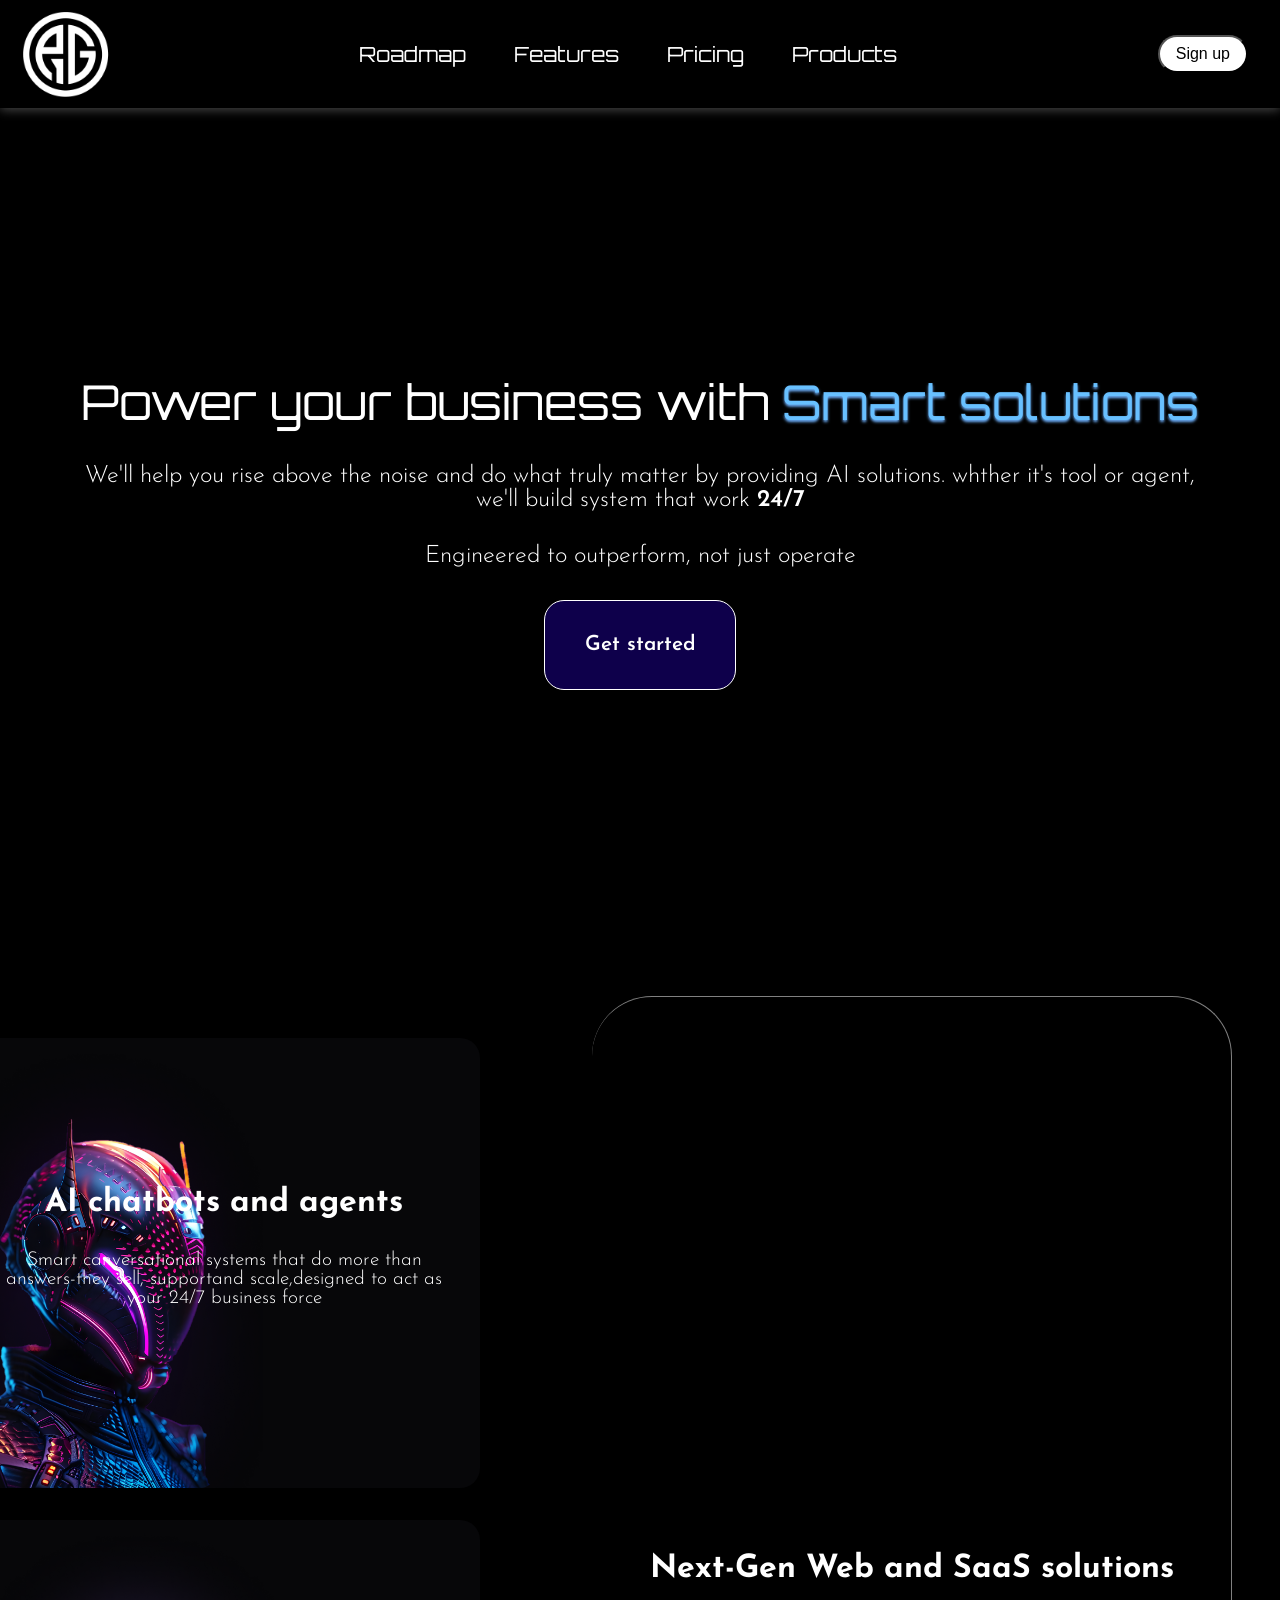
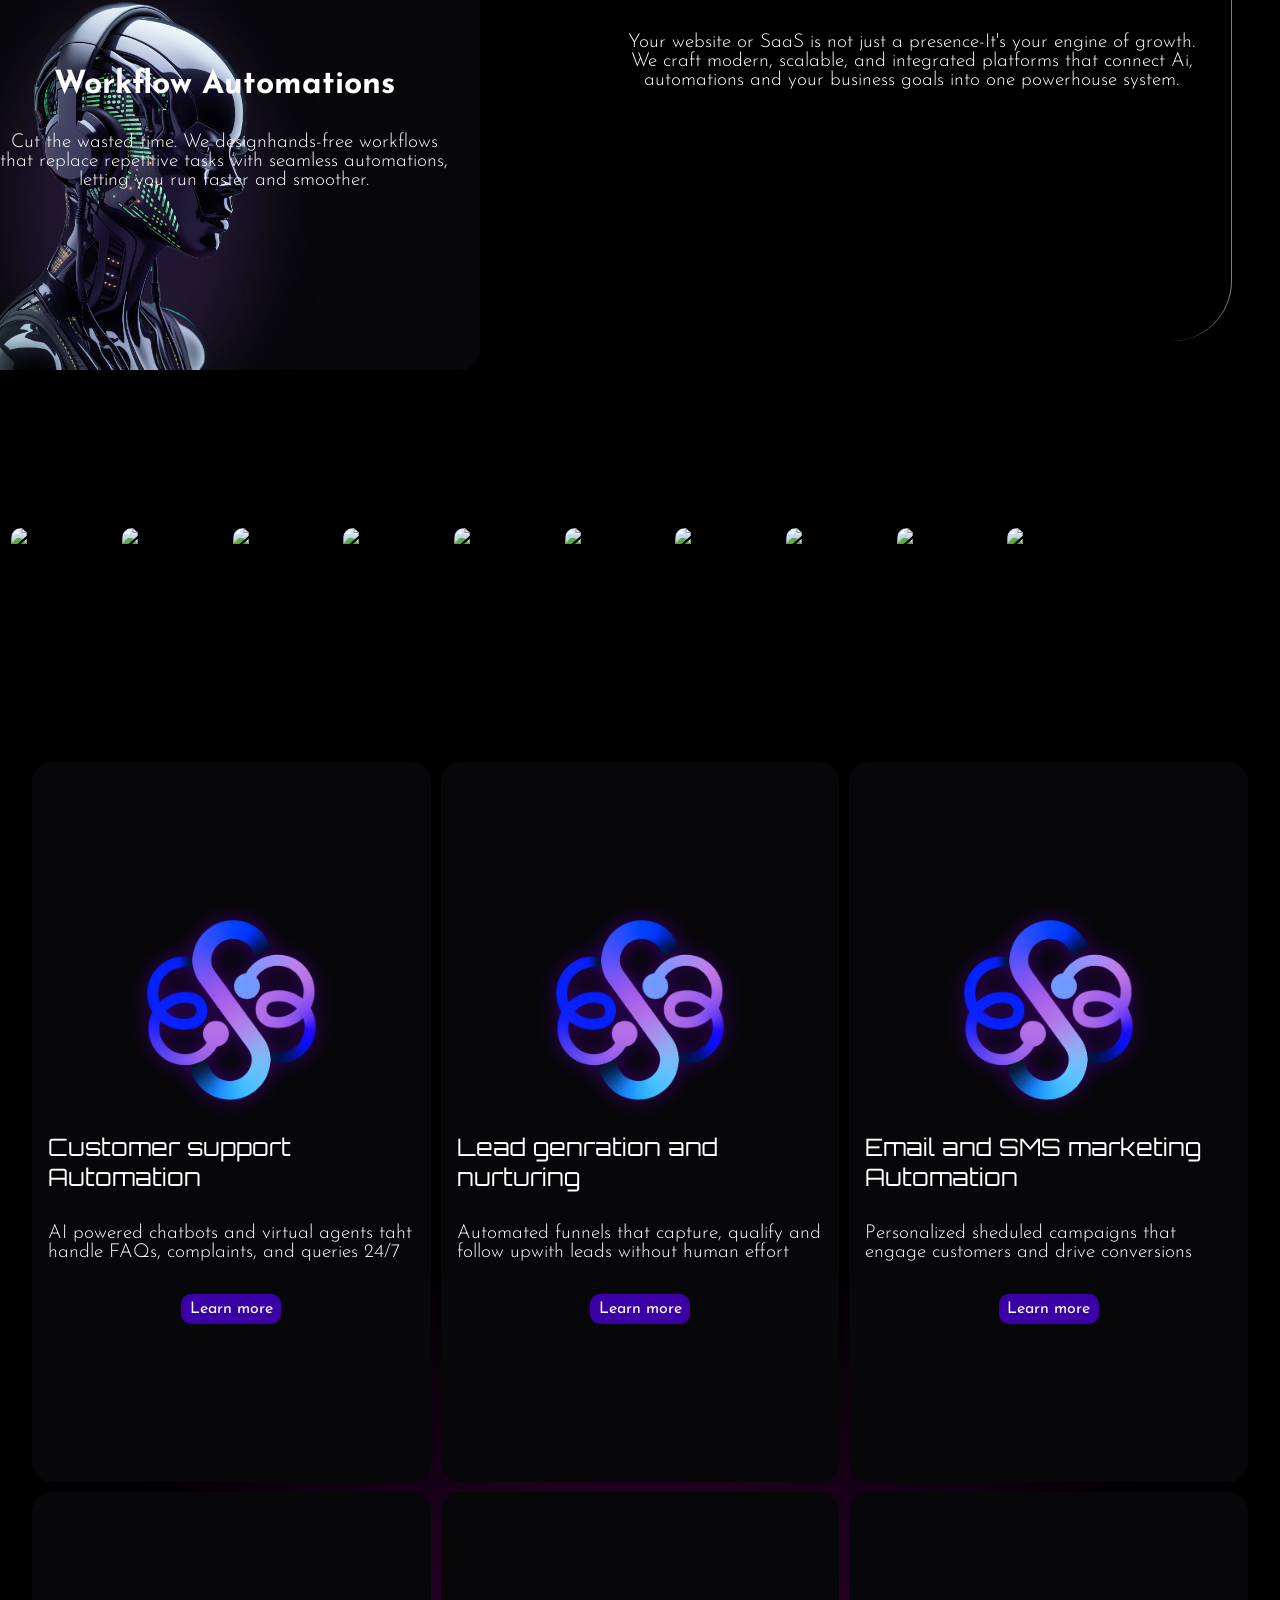
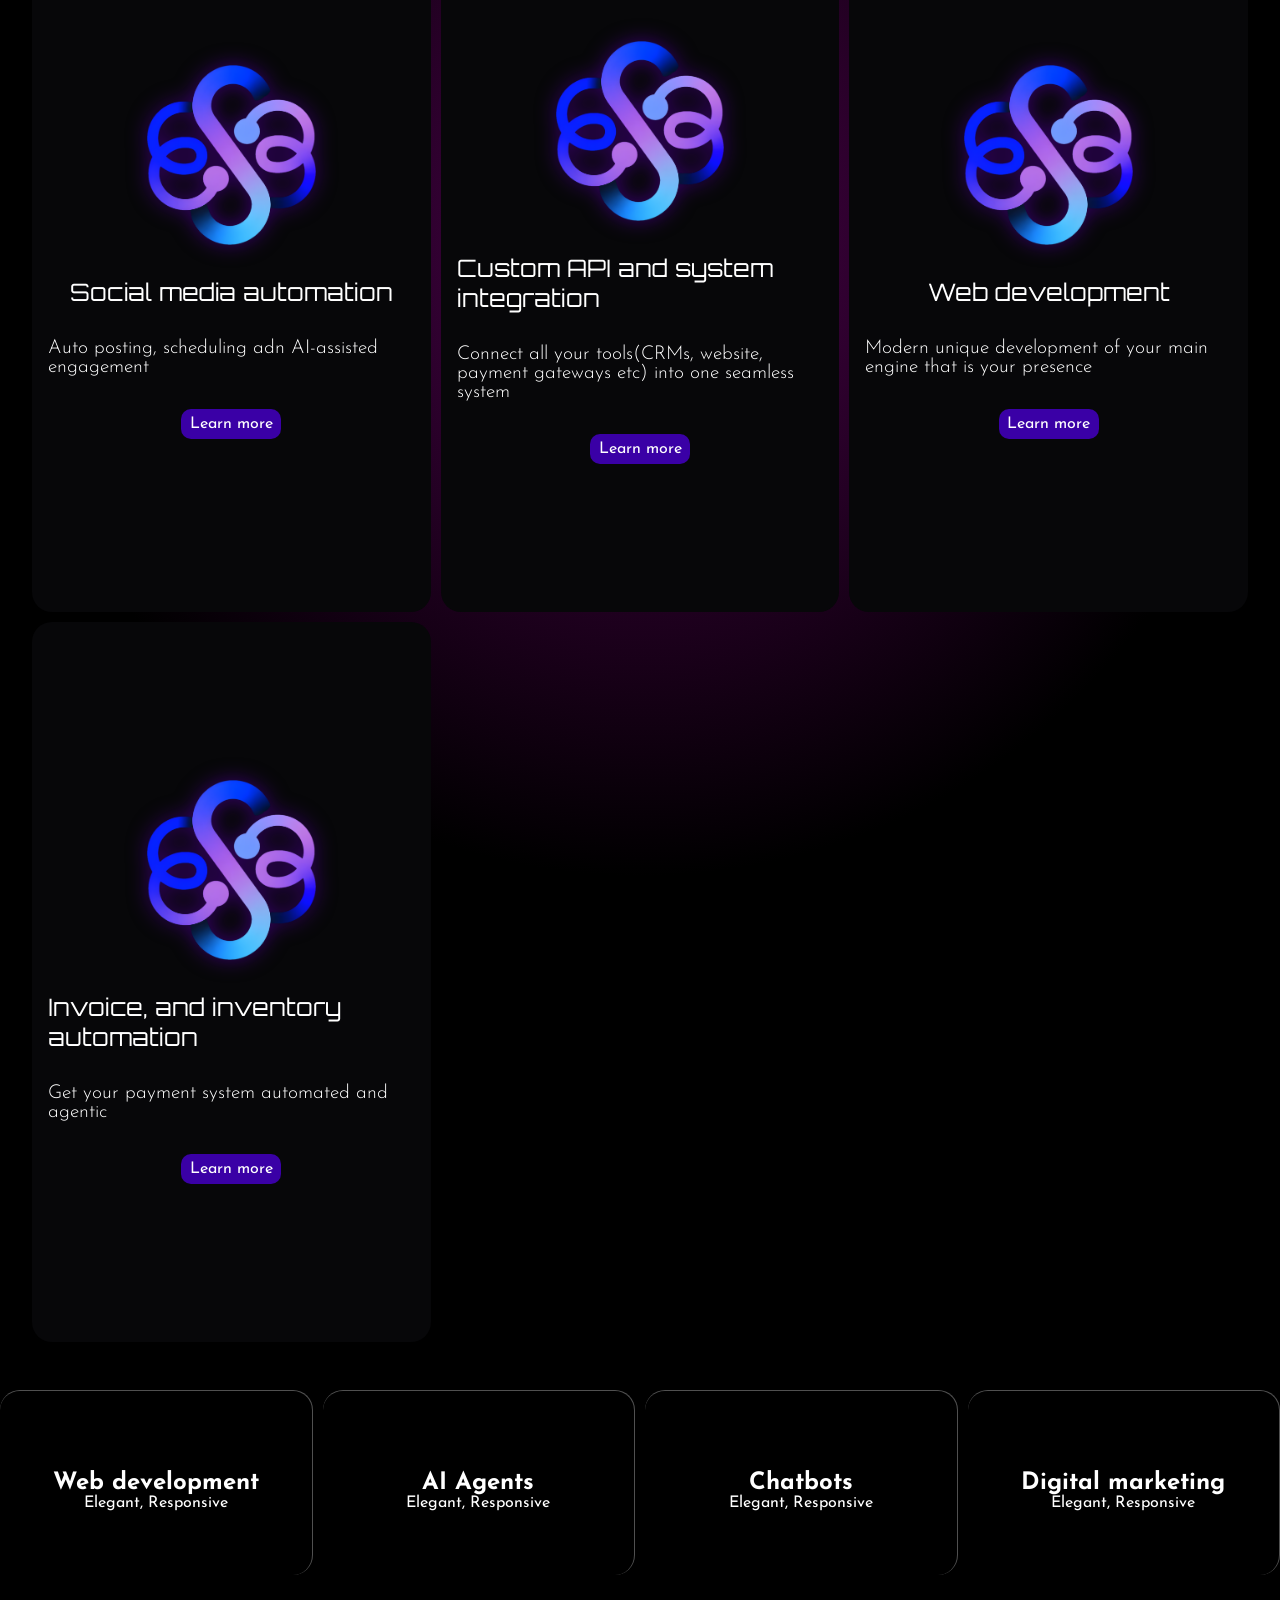
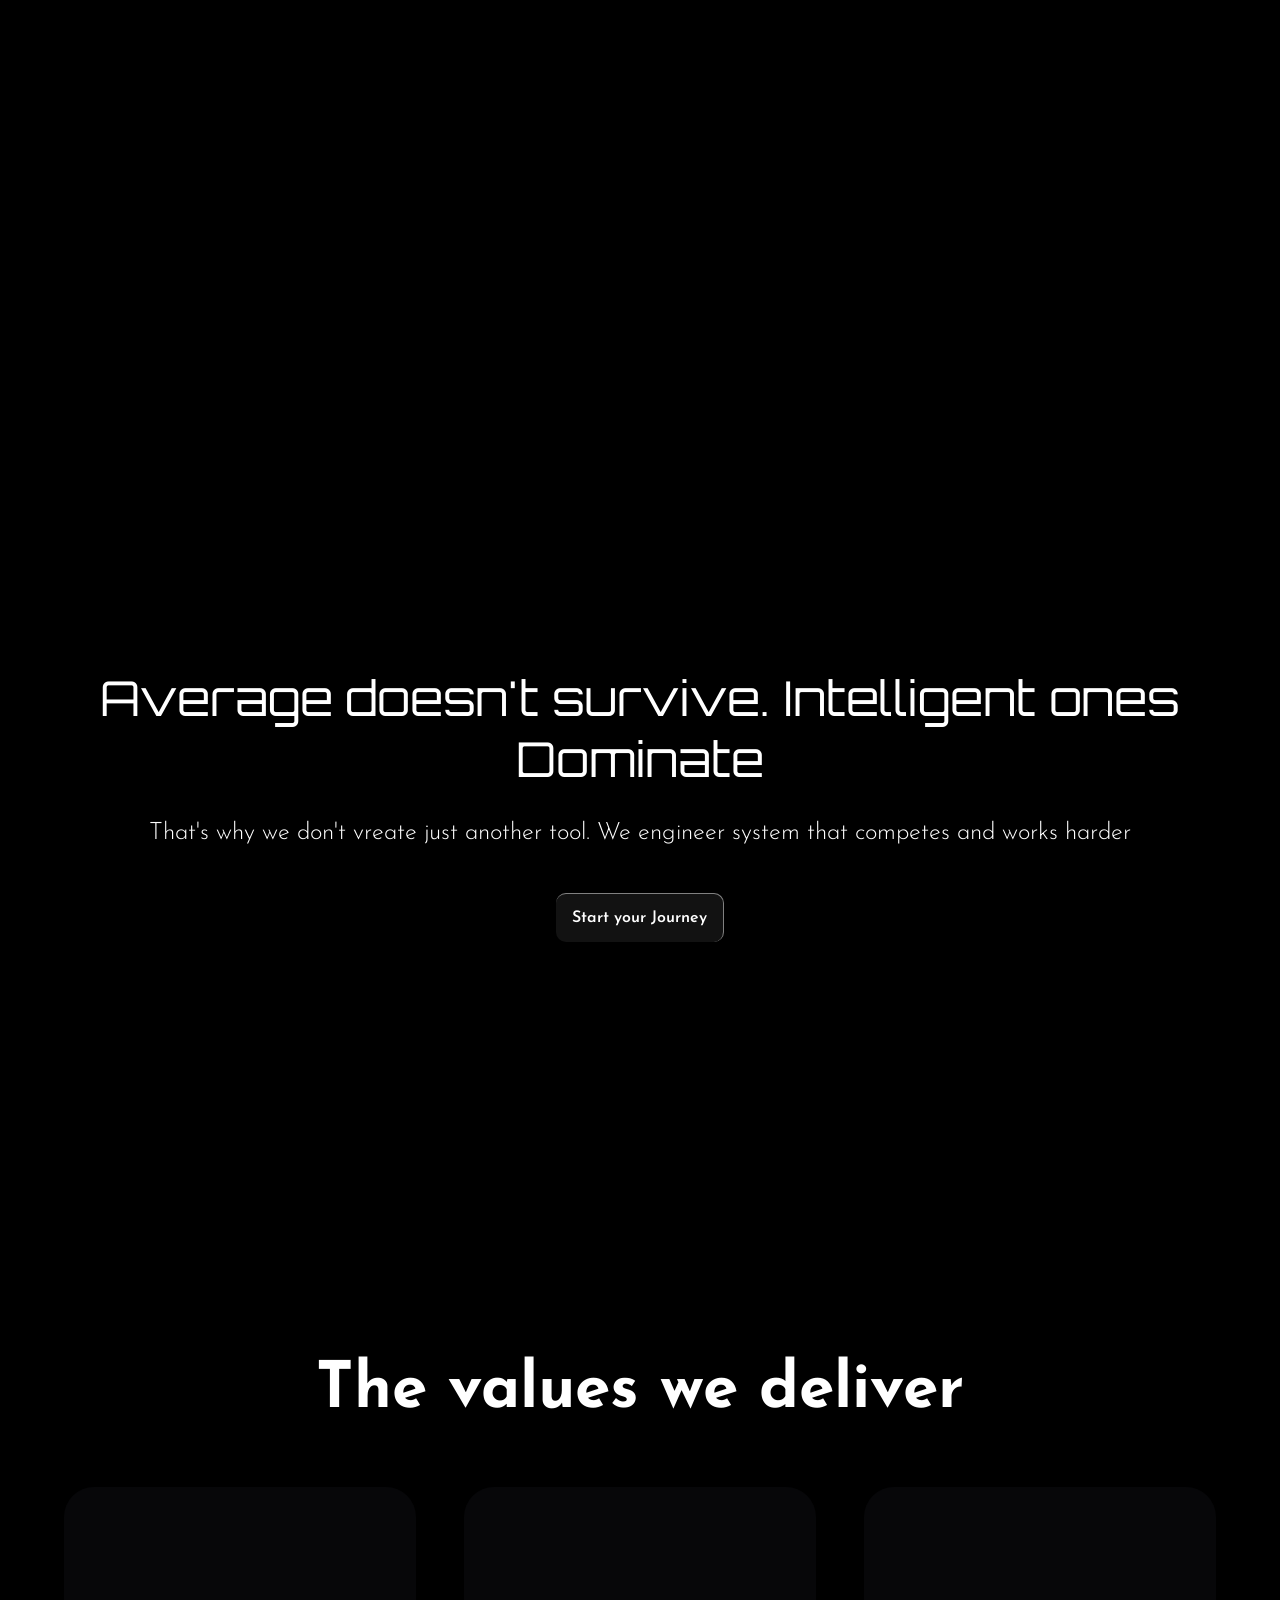
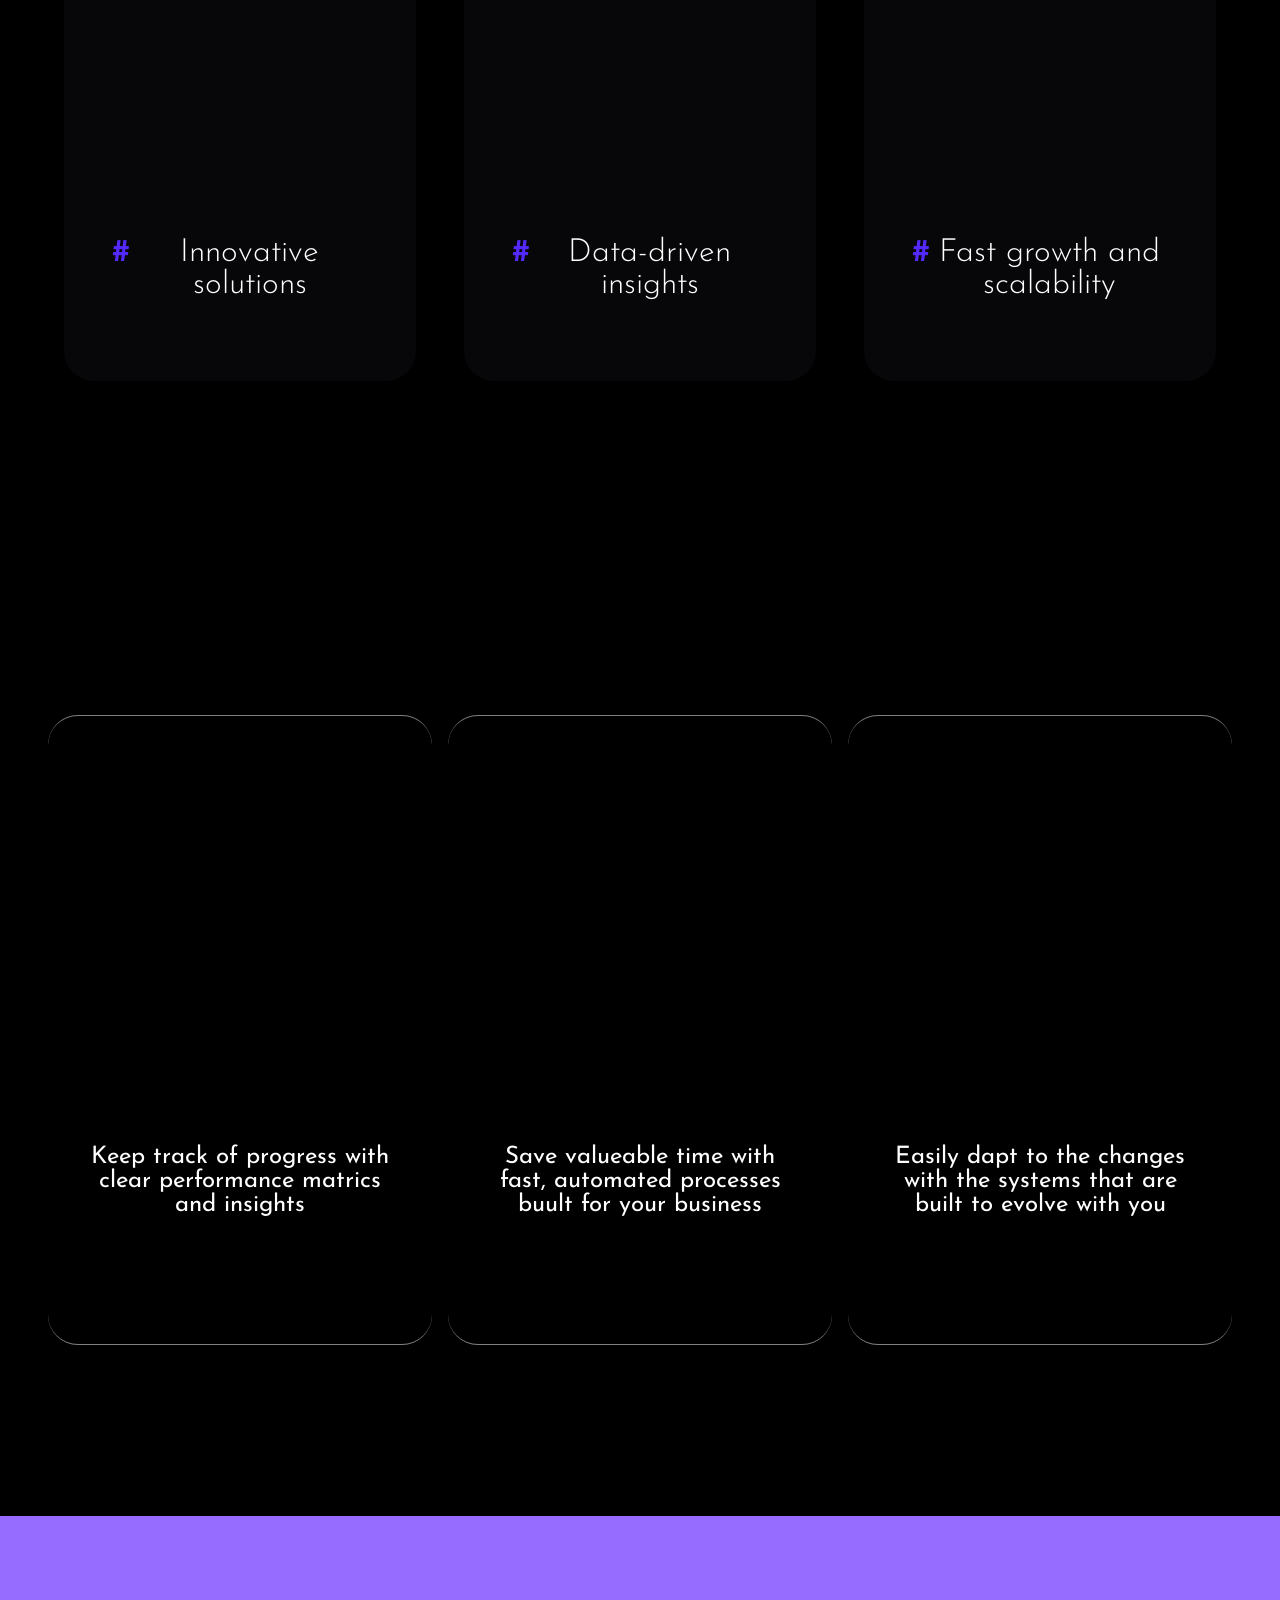
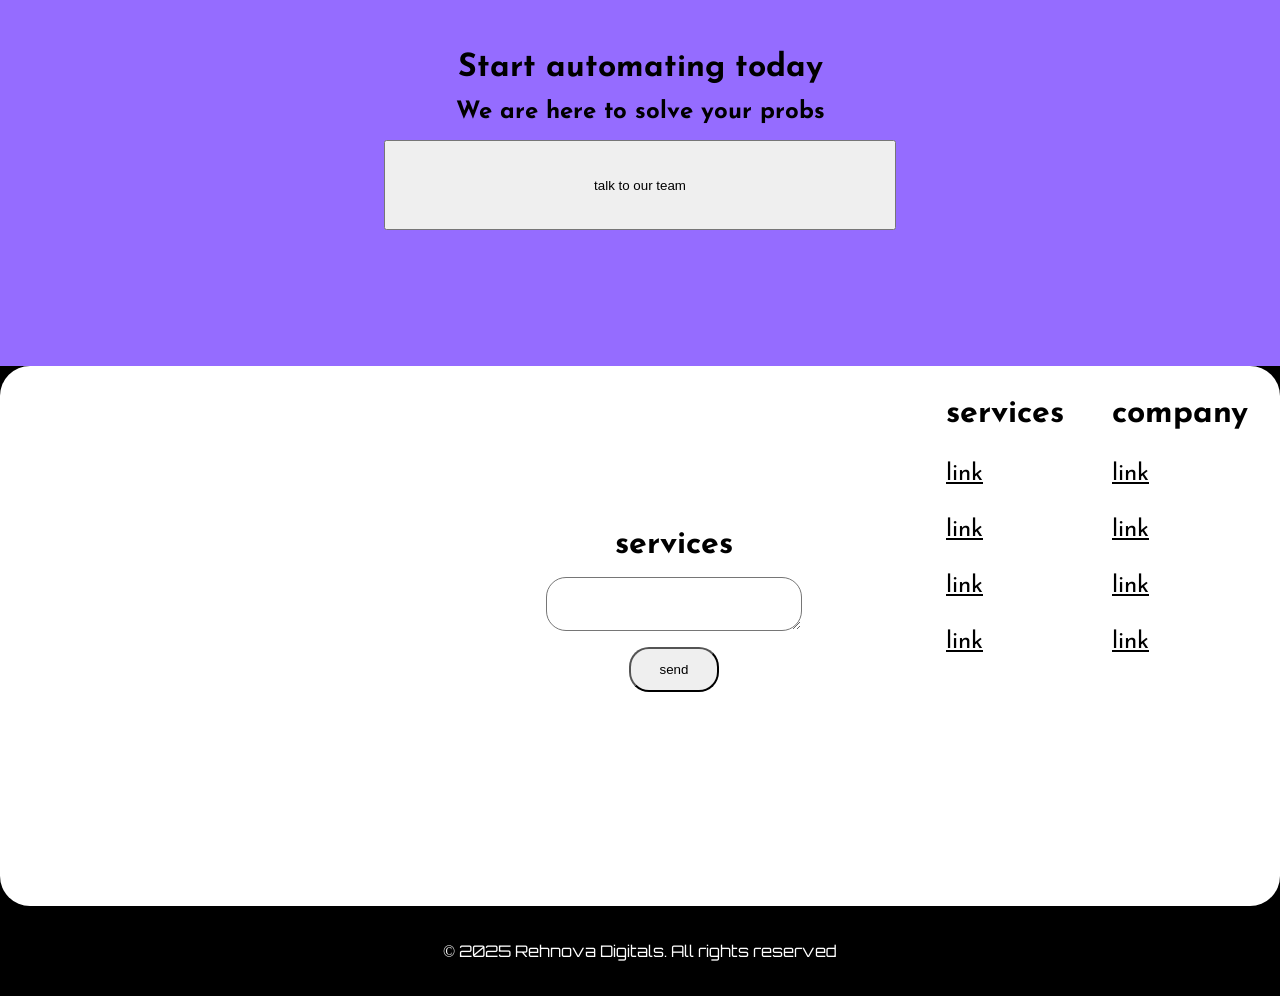
==== commit ccbf5a2a: "Update index.html" ====
--- a/index.html
+++ b/index.html
@@ -70,11 +70,10 @@
             </div>
             <button>Sign up</button>
         </nav>
-        <div class="hero ">
+        <div class="hero">
             <video autoplay loop muted plays-inline src="blackhole.mp4"></video>
-
             <div class="hero-para slide-in-bottom">
-                <h1>Power your business with <span style="color: grey;">Smart solutions</span></h1>
+                <h1>Power your business with <span style="color: rgb(104, 192, 255); text-shadow: 0 2px 3px rgb(111, 178, 255);">Smart solutions</span></h1>
                 <p>We'll help you rise above the noise and do what truly matter by providing AI solutions. whther it's
                     tool or agent, we'll build system that work <span style="font-weight: 600;">24/7</span> </p>
                 <p>Engineered to outperform, not just operate</p>
@@ -138,7 +137,31 @@
             your 24/7 business force</p>
     </section>
     <!-- section-1  -->
-   
+    <section class="motion slide-in-bottom">
+        <div class="slider-wrapper">
+            <div class="slider" id="track">
+                <div class="card">
+                    <img src="feature4.png" alt="Card Image" class="card-image" />
+                </div>
+                <div class="card">
+                    <img src="feature4.png" alt="Card Image" class="card-image" />
+                </div>
+                <div class="card">
+                    <img src="feature4.png" alt="Card Image" class="card-image" />
+                </div>
+                <div class="card">
+                    <img src="feature4.png" alt="Card Image" class="card-image" />
+                </div>
+                <div class="card">
+                    <img src="feature4.png" alt="Card Image" class="card-image" />
+                </div>
+                <div class="card">
+                    <img src="feature4.png" alt="Card Image" class="card-image" />
+                </div>
+            </div>
+        </div>
+    </section>
+
     <section class="section-1 ">
         <div class="services">
             <img src="images/company5.png" alt="">
@@ -284,7 +307,7 @@
         <button type="submit">talk to our team</button>
     </section>
 
-    <footer>
+    <footer style="border-radius: 30px;">
         <div class="container">
             <div class="container-2">
                 <div class="message">
@@ -322,8 +345,8 @@
             </div>  
     </div>
 </footer>
-<section class="footer" style="height: 10vh; display: flex; justify-content: center; align-items: center; background-color: grey; ">
-    <h1>&copy; 2025 Rehnova Digitals. All rights reserved</h1>
+<section class="footer" style="height: 10vh; display: flex;  color: white; justify-content: center; align-items: center; background-color: transparent; ">
+    <h1 style="text-align: center; font-weight: 300 ; font-family: orbitron; font-size: 1rem;">&copy; 2025 Rehnova Digitals. All rights reserved</h1>
 </section>
     <script src="script.js"></script>
   <script src="https://cdn.jsdelivr.net/npm/typed.js@2.0.12"></script>
--- a/style.css
+++ b/style.css
@@ -227,6 +227,7 @@
         opacity: 1;
         margin-top: -7rem;
         rotate: 180deg;
+        overflow-x: hidden;
     }
 
     .hero-para {
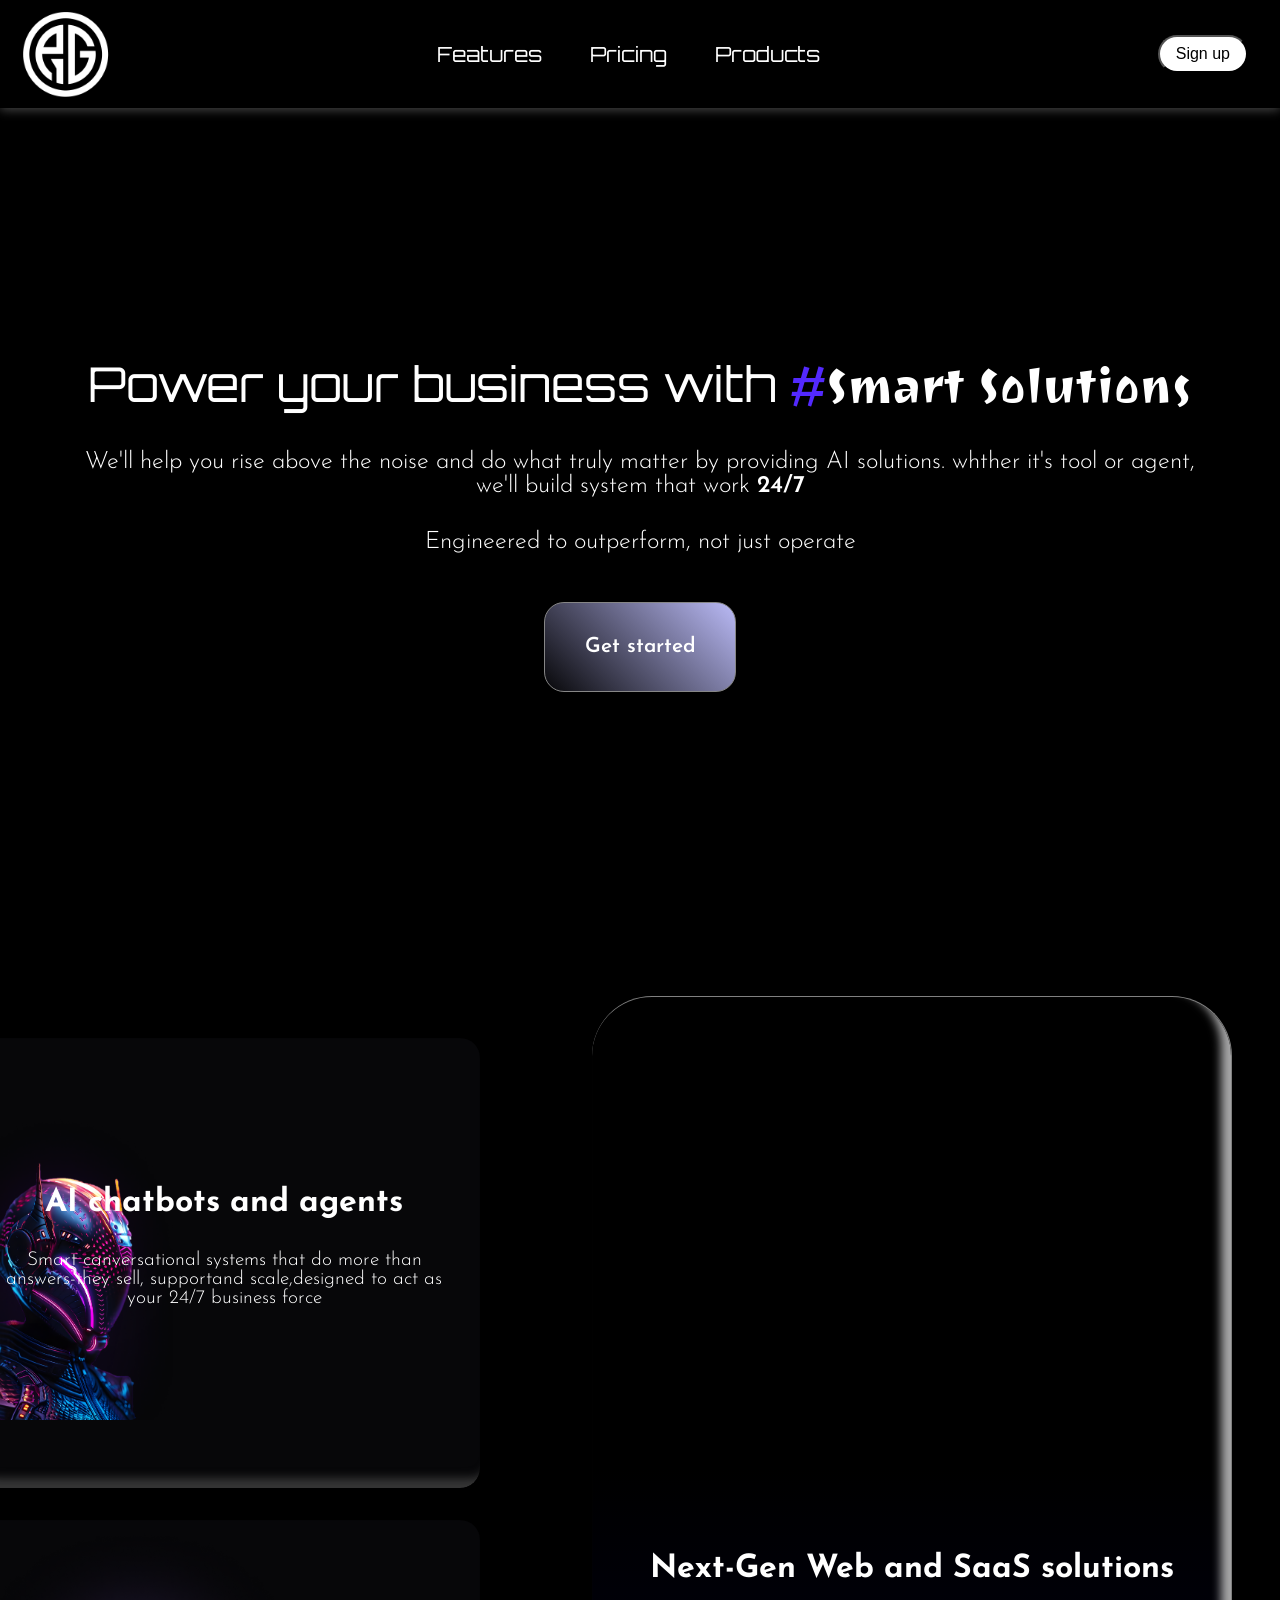
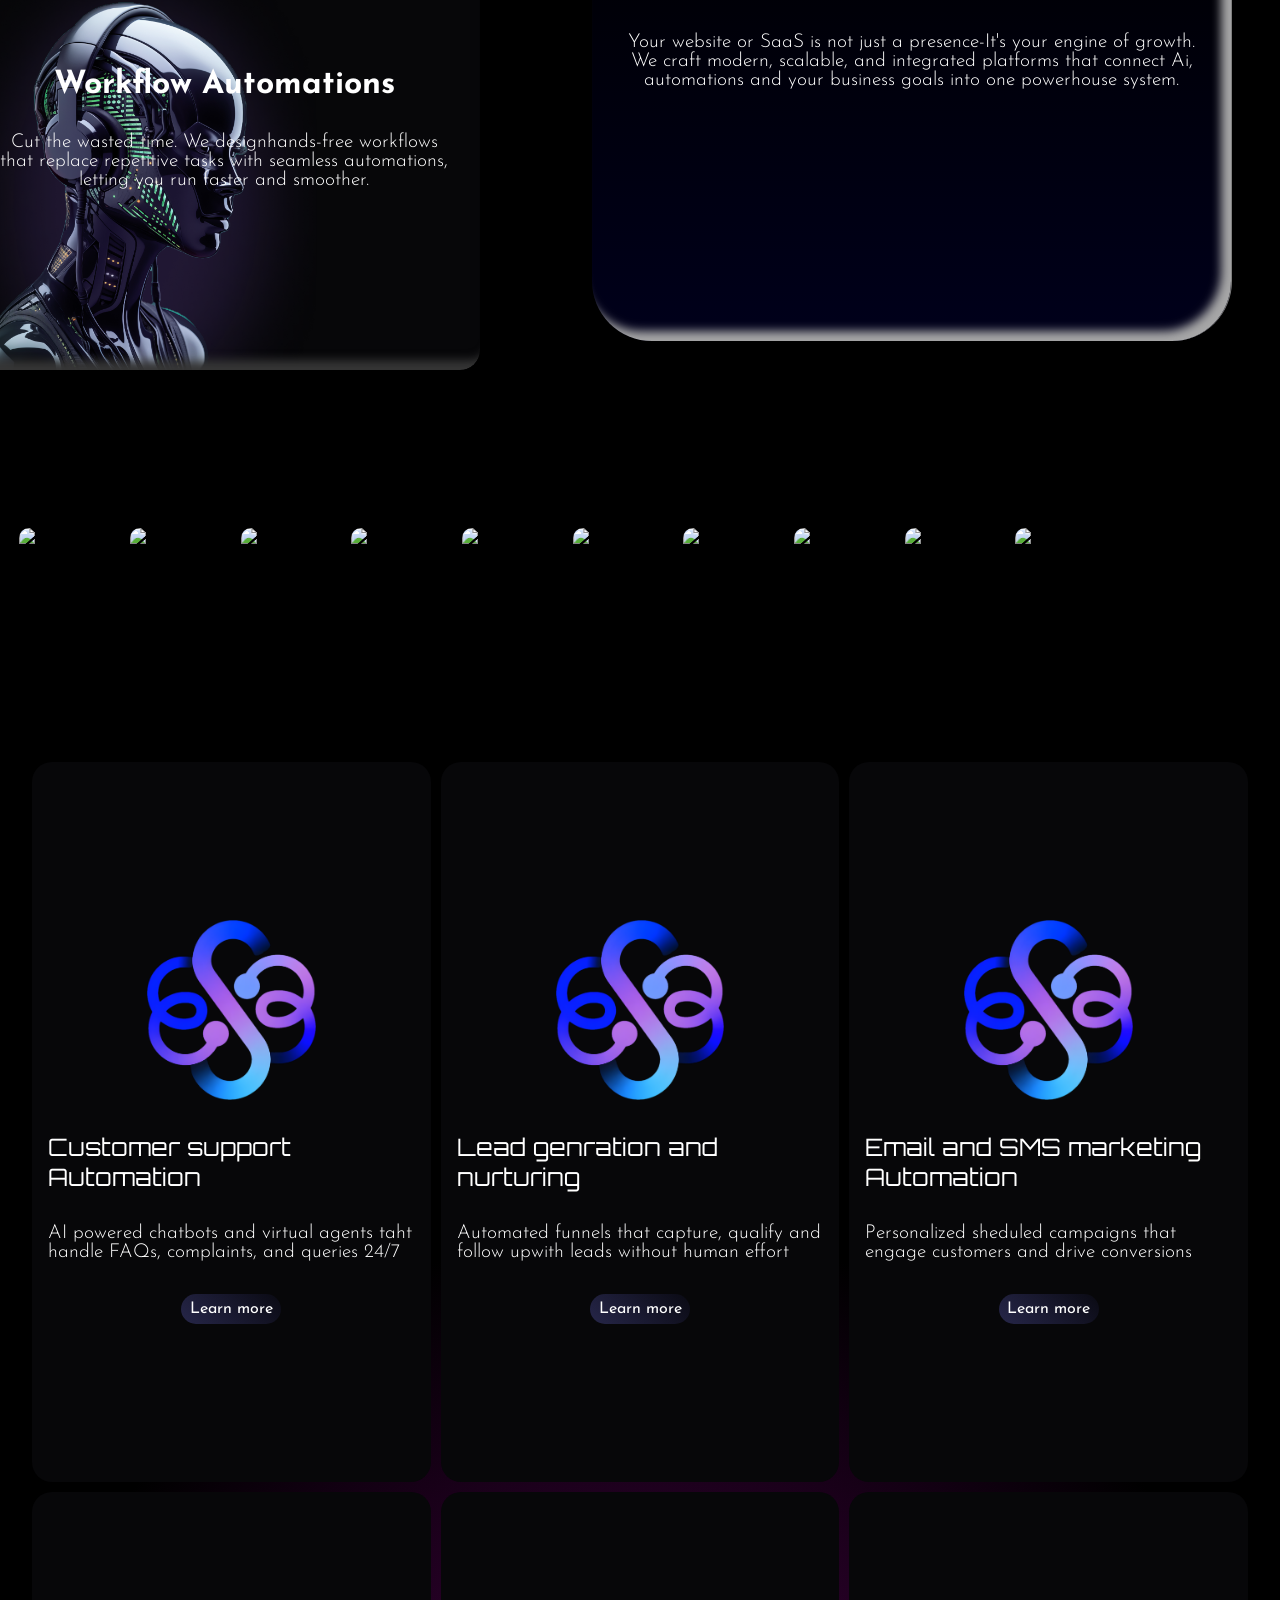
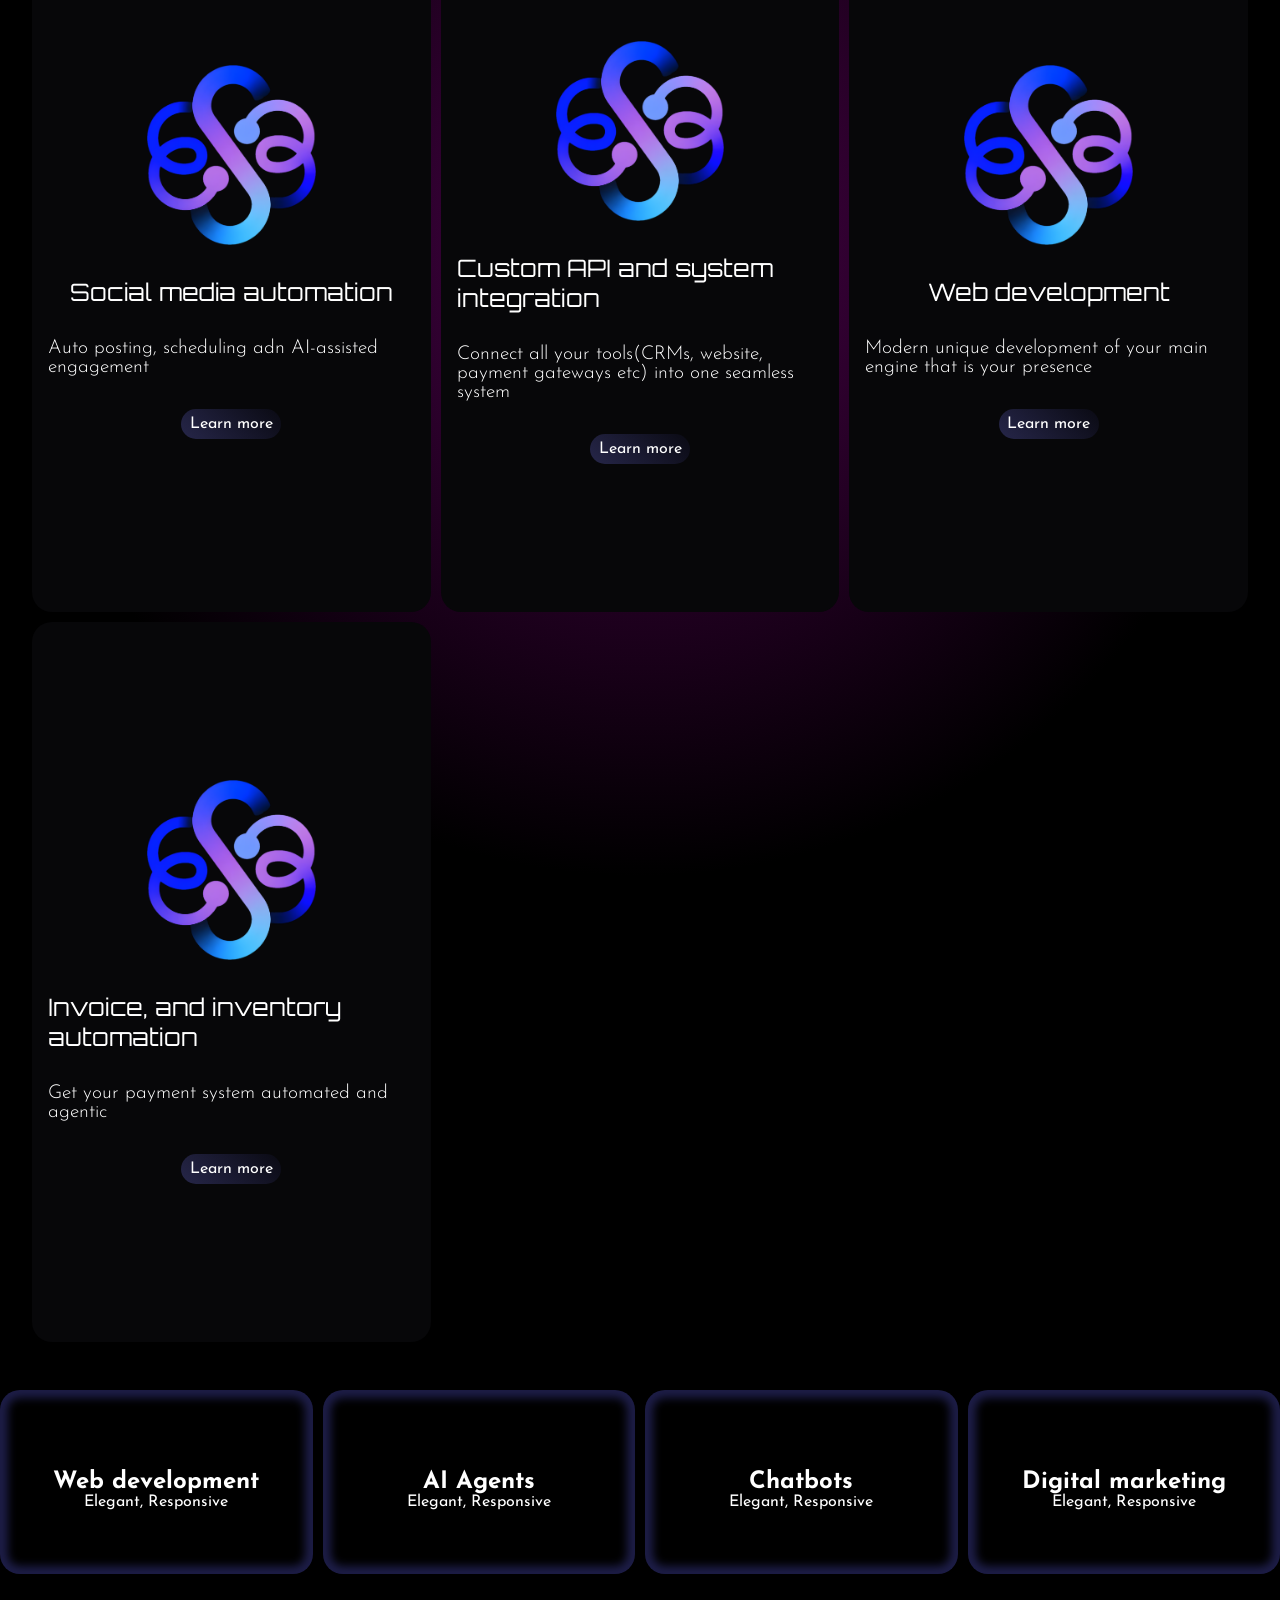
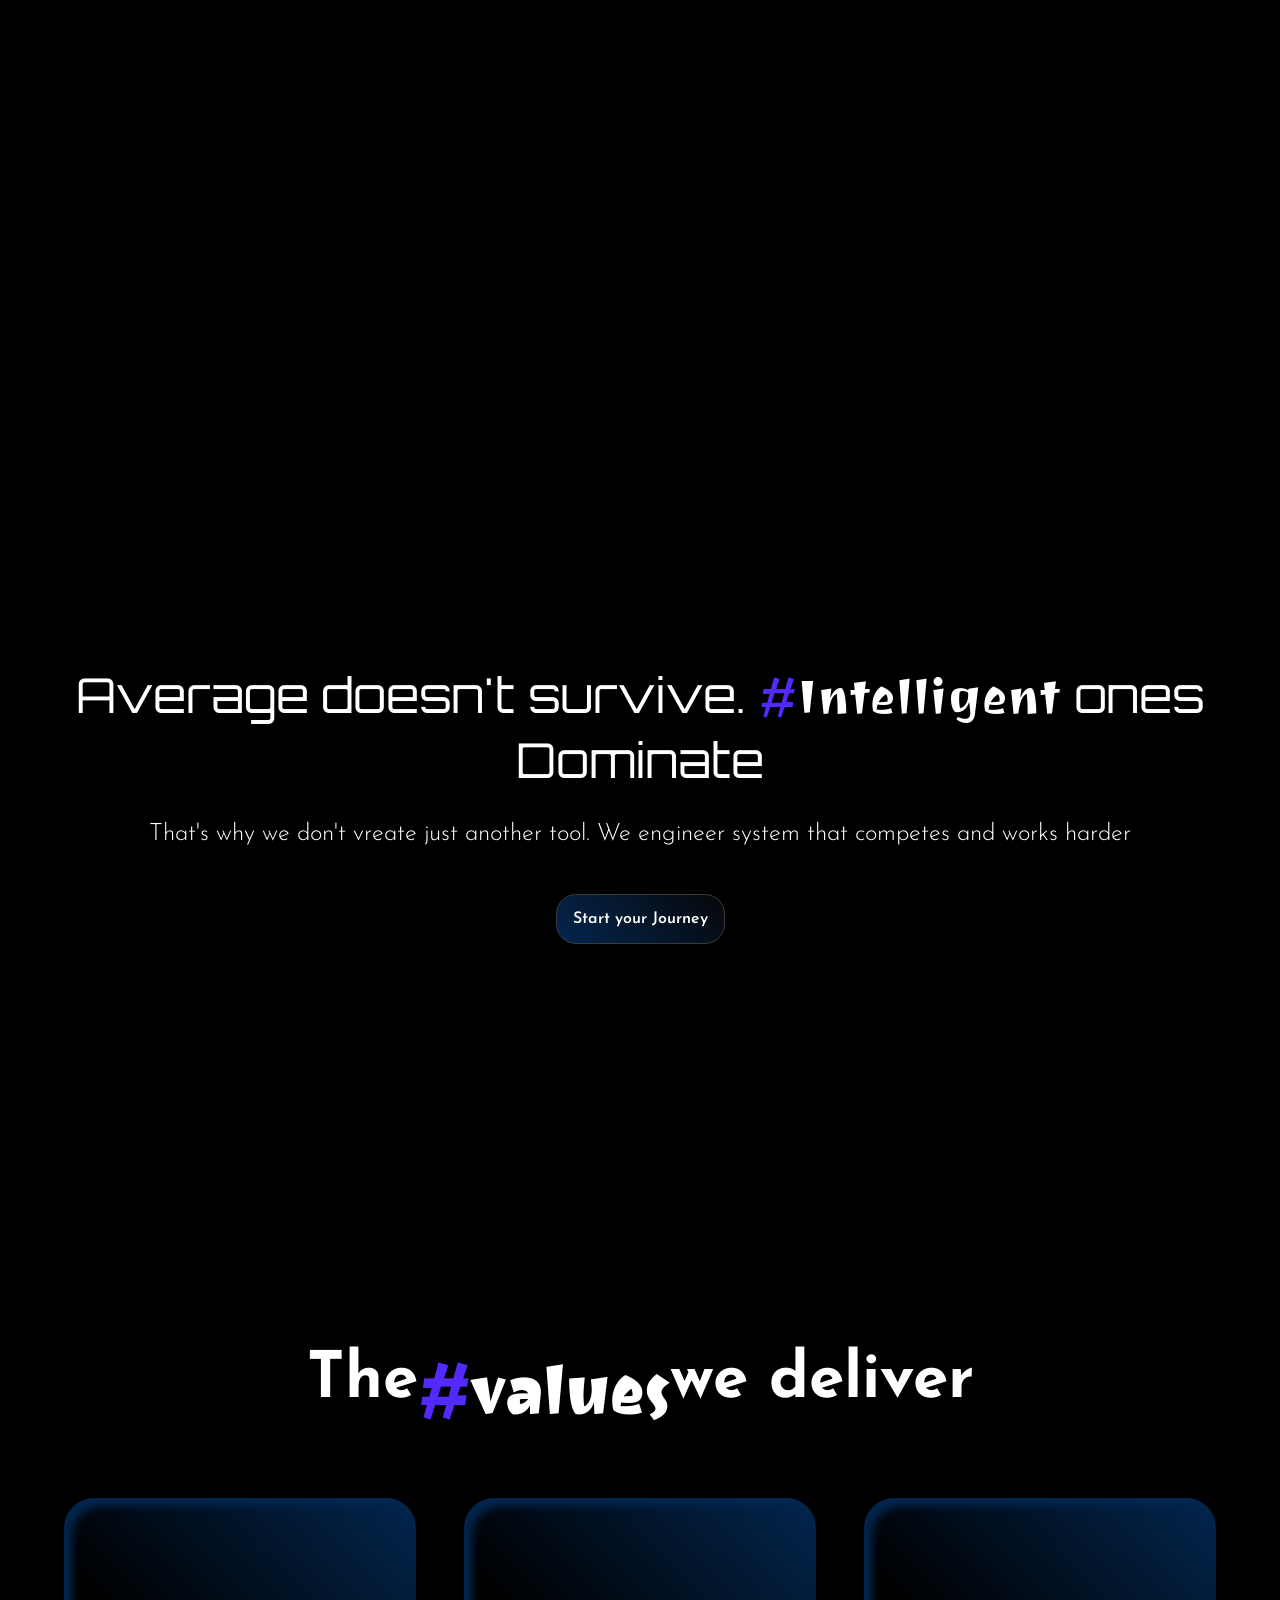
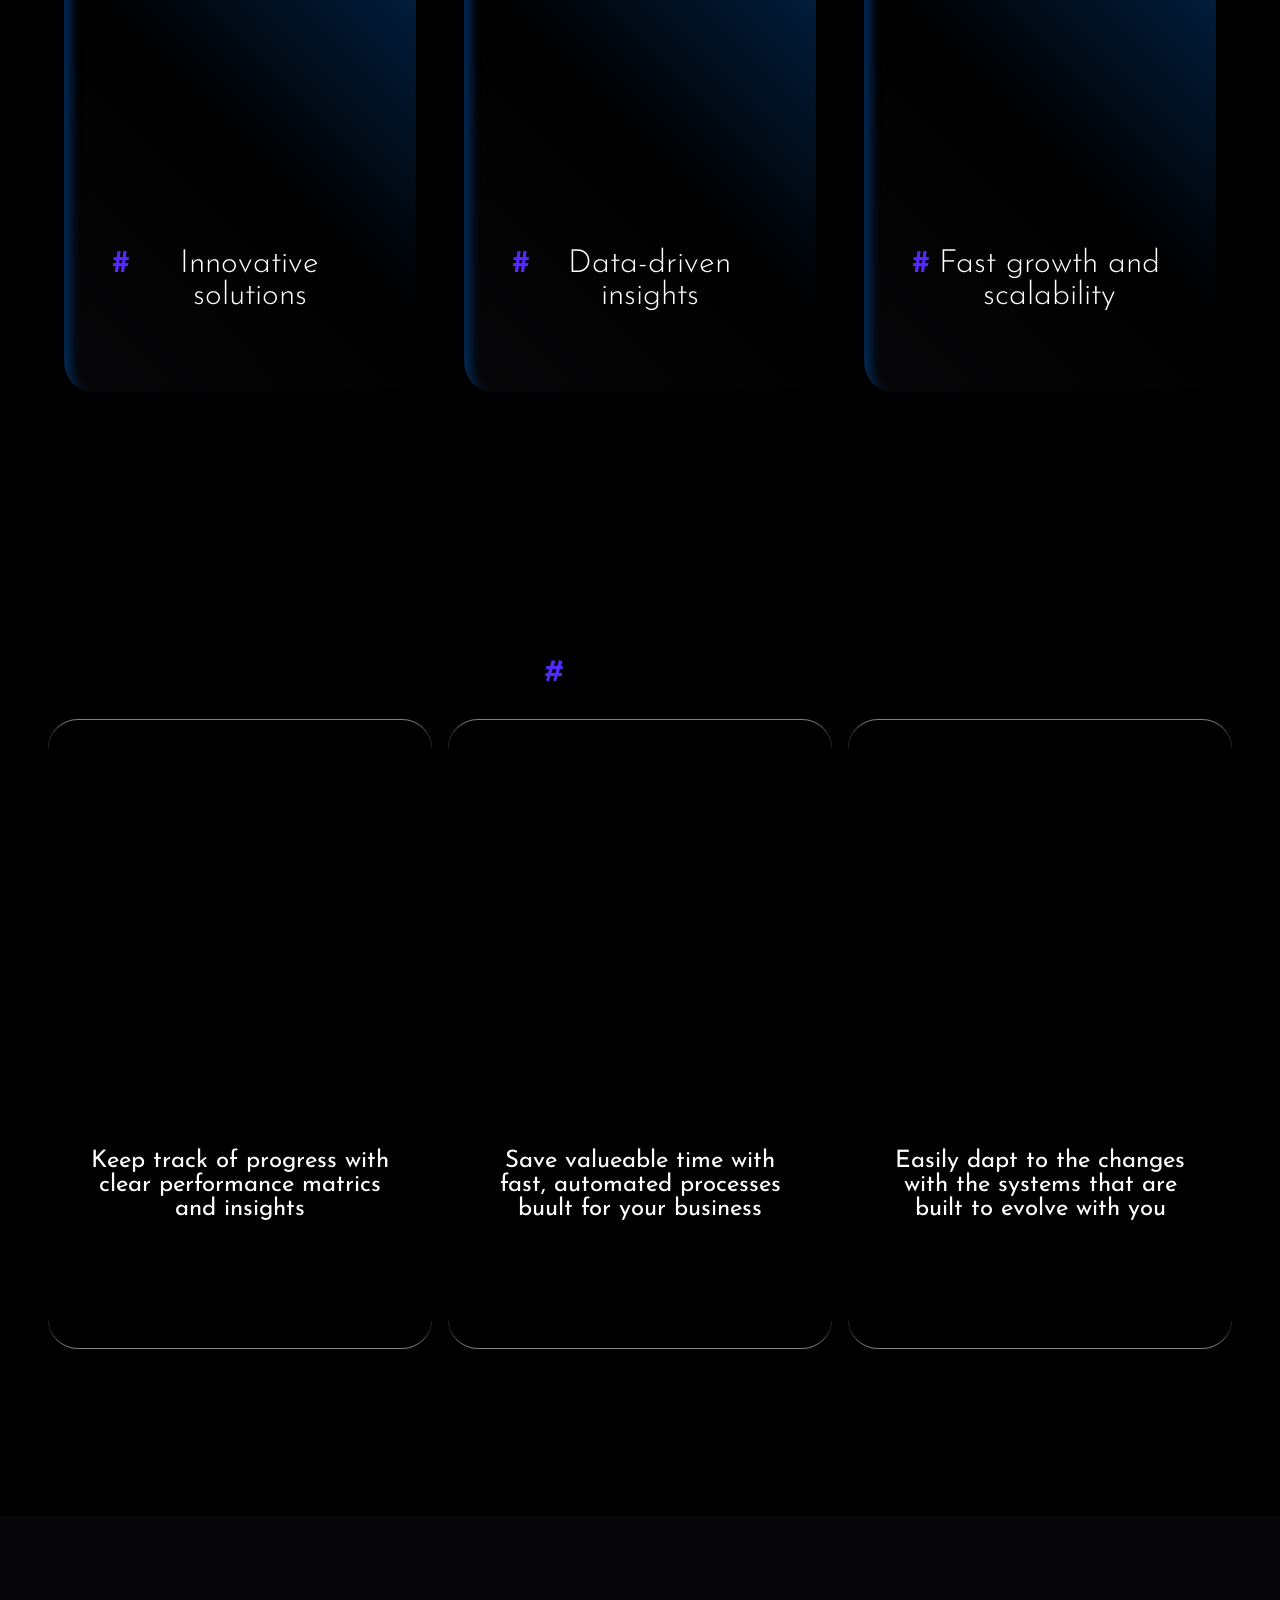
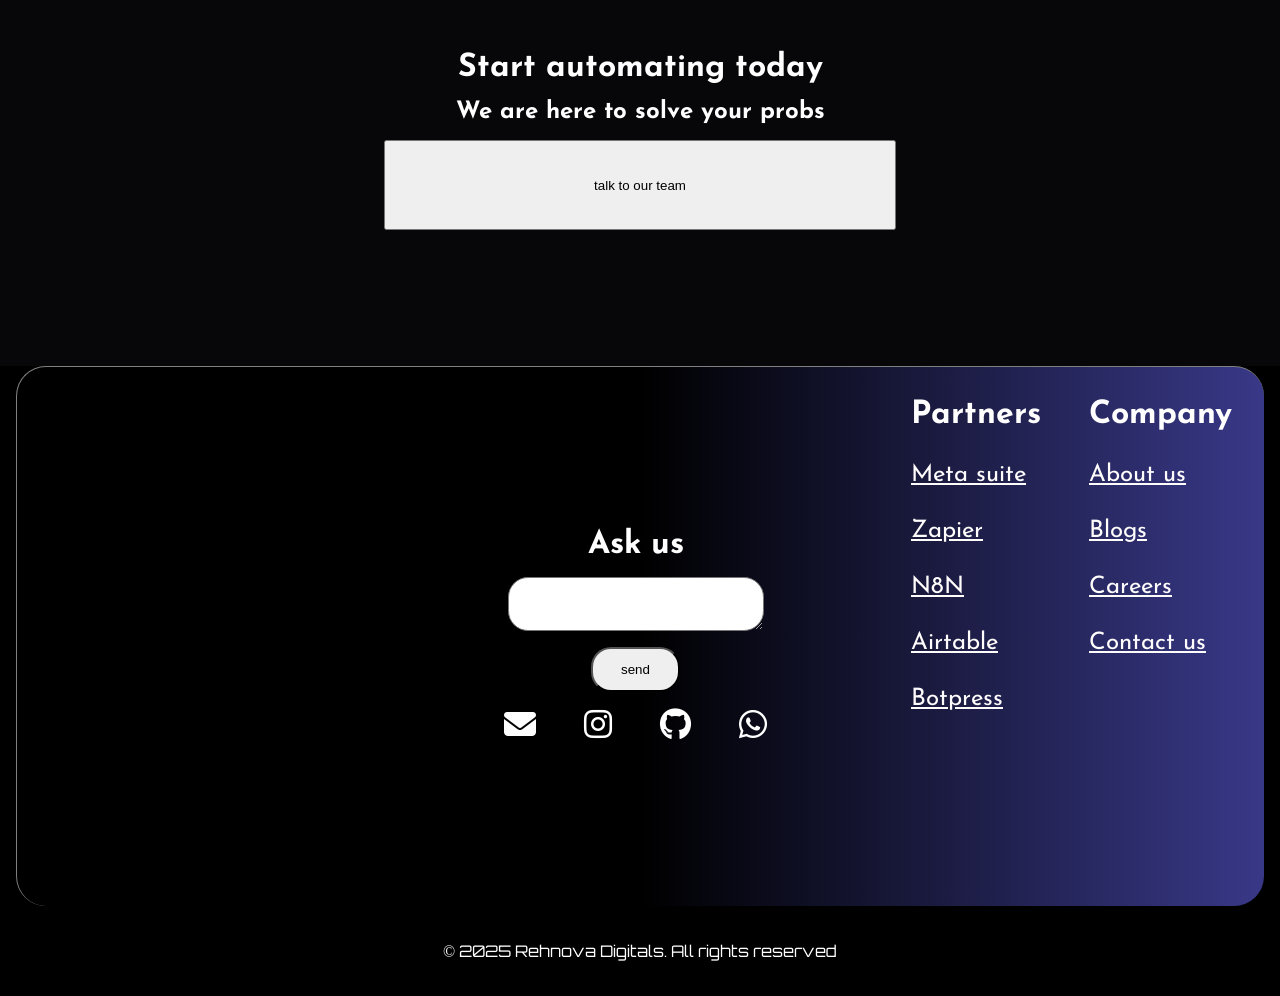
==== commit 533739d7: "Update index.html" ====
--- a/index.html
+++ b/index.html
@@ -9,6 +9,7 @@
     <link rel="preconnect" href="https://fonts.googleapis.com">
     <link rel="preconnect" href="https://fonts.gstatic.com" crossorigin>
     <link rel="stylesheet" href="style.css">
+    <link href="https://fonts.googleapis.com/css2?family=Caprasimo&family=Exo+2:ital,wght@0,100..900;1,100..900&family=Joti+One&family=Monsieur+La+Doulaise&family=Orbitron:wght@400..900&display=swap" rel="stylesheet">
     <link rel="stylesheet"
         href="https://fonts.googleapis.com/css2?family=Josefin+Sans:ital,wght@0,100..700;1,100..700&family=Sansation&display=swap">
     <link rel="stylesheet"
@@ -25,10 +26,7 @@
                 <img src="images/logo.jpeg" alt="">
             </div>
             <ul class="nav__list" id="nav-list">
-                <li class="dropdown">
-                    <a href="#expertise" class="nav__link dropdown-arrow">Roadmap</a>
-                    </div>
-                </li>
+                   
                 <li class="dropdown">
                     <a href="#expertise" class="nav__link dropdown-arrow">Features</a>
 
@@ -71,9 +69,8 @@
             <button>Sign up</button>
         </nav>
         <div class="hero">
-            <video autoplay loop muted plays-inline src="blackhole.mp4"></video>
             <div class="hero-para slide-in-bottom">
-                <h1>Power your business with <span style="color: rgb(104, 192, 255); text-shadow: 0 2px 3px rgb(111, 178, 255);">Smart solutions</span></h1>
+                <h1>Power your business with  <span style="font-family: 'joti one';"><span1 style="color: rgb(83, 41, 254);" >#</span1>Smart Solutions</span></h1>
                 <p>We'll help you rise above the noise and do what truly matter by providing AI solutions. whther it's
                     tool or agent, we'll build system that work <span style="font-weight: 600;">24/7</span> </p>
                 <p>Engineered to outperform, not just operate</p>
@@ -88,7 +85,7 @@
     <section class="pc-cards">
         <div class="a slide-in-bottom"
             style="display: flex;
-            background-color: #000000; margin: 2rem 2rem; flex-direction: column;  align-items: center; gap: 1rem; width: 50vw; height: 105vh; border-radius: 60px; border-top: 1px solid grey; border-right: 1px solid grey ">
+            background: linear-gradient(180deg, rgb(0, 0, 0),rgb(0, 0, 0), rgb(0, 0, 27)); margin: 2rem 2rem; flex-direction: column;  align-items: center; gap: 1rem; width: 50vw; height: 105vh; border-radius: 60px; border-top: 1px solid grey; border-right: 1px solid grey; box-shadow: -10px -10px 10px rgb(166, 166, 167) inset; ">
             <video autoplay loop muted plays-inline src="glob.mp4"></video>
             <h1>Next-Gen Web and SaaS solutions</h1>
             <p>Your website or SaaS is not just a presence-It's your engine of growth. We craft modern, scalable, and
@@ -97,10 +94,11 @@
         </div>
         <div style="display: flex;flex-direction: column; justify-content: center; align-items: center;">
             <div class="a slide-in-right"
-                style="display: flex;   background-image: url(images/service-1.png);
-            background-repeat: no-repeat;
+                style="display: flex;   background: url(images/service-1.png) no-repeat left;
             background-color: #070709;
-            background-size: contain; margin: 1rem 2rem; flex-direction: column; justify-content: center; align-items: center; width: 40vw; height: 50vh; border-radius: 20px; ">
+            box-shadow: 10px -10px 10px rgb(54, 54, 54) inset;
+            background-size: 40%;
+             margin: 1rem 2rem; flex-direction: column; justify-content: center; align-items: center; width: 40vw; height: 50vh; border-radius: 20px; ">
                 <h1>AI chatbots and agents</h1>
 
                 <p>Smart canversational systems that do more than answers-they sell, supportand scale,designed to act as
@@ -110,6 +108,7 @@
             <div class="a slide-in-right"
                 style="display: flex;   background-image: url(images/service-4.png);
             background-repeat: no-repeat;
+            box-shadow: 10px -10px 10px rgb(54, 54, 54) inset;
             background-color: #070709;
             background-size: contain; margin: 1rem 2rem; flex-direction: column; justify-content: center; align-items: center; width: 40vw; height: 50vh; border-radius: 20px; ">
                 <h1>Workflow Automations</h1>
@@ -141,22 +140,22 @@
         <div class="slider-wrapper">
             <div class="slider" id="track">
                 <div class="card">
-                    <img src="feature4.png" alt="Card Image" class="card-image" />
-                </div>
-                <div class="card">
-                    <img src="feature4.png" alt="Card Image" class="card-image" />
-                </div>
-                <div class="card">
-                    <img src="feature4.png" alt="Card Image" class="card-image" />
-                </div>
-                <div class="card">
-                    <img src="feature4.png" alt="Card Image" class="card-image" />
-                </div>
-                <div class="card">
-                    <img src="feature4.png" alt="Card Image" class="card-image" />
-                </div>
-                <div class="card">
-                    <img src="feature4.png" alt="Card Image" class="card-image" />
+                    <img src="" alt="Card Image" class="card-image" />
+                </div>
+                <div class="card">
+                    <img src="" alt="Card Image" class="card-image" />
+                </div>
+                <div class="card">
+                    <img src="" alt="Card Image" class="card-image" />
+                </div>
+                <div class="card">
+                    <img src="" alt="Card Image" class="card-image" />
+                </div>
+                <div class="card">
+                    <img src="" alt="Card Image" class="card-image" />
+                </div>
+                <div class="card">
+                    <img src="" alt="Card Image" class="card-image" />
                 </div>
             </div>
         </div>
@@ -249,7 +248,7 @@
     <!-- section 3 -->
     <section class="section-3 slide-in-bottom">
         <div style="display: flex; justify-content: center; align-items: center; flex-direction: column;">
-            <h1>Average doesn't survive. Intelligent ones Dominate</h1>
+            <h1>Average doesn't survive.  <span style="font-family: 'joti one';"><span1 style="color: rgb(83, 41, 254);" >#</span1>Intelligent</span> ones Dominate</h1>
             <p>That's why we don't vreate just another tool. We engineer system that competes and works harder</p>
             <a href="">Start your Journey</a>
         </div>
@@ -257,7 +256,7 @@
     </section>
     <!-- section-5  -->
     <section class="section-5 slide-in-bottom">
-        <h1>The values we deliver</h1>
+        <h1>The <span style="font-family: 'joti one';"><span1 style="color: rgb(83, 41, 254);" >#</span1>values </span> we deliver</h1>
         <div class="cards">
             <div class="crd">
                 <div style="display: flex; justify-content: center; align-items: center;"><img src="feature1.png"
@@ -281,7 +280,7 @@
     </section>
 
     <section class="section-6 slide-in-bottom">
-        <h1>Take your business to the next level</h1>
+        <h1>Take your <span style="font-family: 'joti one';"><span1 style="color: rgb(83, 41, 254);" >#</span1>business</span> to the next level</h1>
         <div class="cards-6">
             <div class="crds-6">
                 <img src="feff.jpeg" alt="">
@@ -311,12 +310,12 @@
         <div class="container">
             <div class="container-2">
                 <div class="message">
-                    <h1>services</h1>
+                    <h1>Ask us</h1>
                     <textarea name="message id=""></textarea>
                     <button type=" submit">send</button>
                 </div>
                 <div class="media">
-                    <div style="display: flex; flex-direction: row; gap: 1rem;">
+                    <div style="display: flex; flex-direction: row; gap: 3rem; ">
                       <a href="mailto:info.rehnova@gmail.com" class="icon"><i class="fas fa-envelope"></i></a>
                     <a href="https://instagram.com/rehnova__" target="_blank" class="icon"><i
                             class="fab fa-instagram"></i></a>
@@ -329,18 +328,19 @@
        </div>
        <div class="service-cont">
        <div class="services">
-                <h1>services</h1>
-                <a href="">link</a>
-                <a href="">link</a>
-                <a href="">link</a>
-                <a href="">link</a>
+                <h1>Partners</h1>
+                <a href="">Meta suite</a>
+                <a href="">Zapier</a>
+                <a href="">N8N</a>
+                <a href="">Airtable</a>
+                <a href="">Botpress</a>
             </div>
             <div class="services">
-                <h1>company</h1>
-                <a href="">link</a>
-                <a href="">link</a>
-                <a href="">link</a>
-                <a href="">link</a>
+                <h1>Company</h1>
+                <a href="">About us</a>
+                <a href="">Blogs</a>
+                <a href="">Careers</a>
+                <a href="">Contact us</a>
             </div>
             </div>  
     </div>
--- a/style.css
+++ b/style.css
@@ -38,18 +38,6 @@
         margin: 0rem 0rem;
     }
 
-    .bg-circle {
-        position: absolute;
-        top: -150px;
-        left: 50%;
-        transform: translateX(-50%);
-        width: 100vw;
-        height: 80vh;
-        border-radius: 50%;
-        background: radial-gradient(circle, rgba(0, 123, 255, 0.6), transparent 70%);
-        filter: blur(100px);
-        z-index: 0;
-    }
 
     nav {
         width: 100%;
@@ -177,7 +165,7 @@
 
     .dropdown-content a:hover {
         color: rgb(170, 118, 255);
-        
+
 
 
     }
@@ -226,8 +214,8 @@
         z-index: 0;
         opacity: 1;
         margin-top: -7rem;
+        overflow-x: hidden;
         rotate: 180deg;
-        overflow-x: hidden;
     }
 
     .hero-para {
@@ -251,18 +239,20 @@
         border-radius: 20px;
         height: 10vh;
         padding: 1rem 1rem;
+        margin: 1rem 0rem;
         text-decoration: none;
-        background: rgb(14, 0, 75);
+        background: linear-gradient(45deg, #070709, rgb(186, 186, 246));
         color: rgb(255, 255, 255);
         font-weight: 600;
-        border: 1px solid white;
+        border: 1px solid rgb(134, 134, 134);
         font-size: 1.3rem;
         transition: all 0.3s ease;
     }
-    .hero-para a:hover{
-background: white;
-color: rgb(14, 0, 75);
-transform: scale(1.05);
+
+    .hero-para a:hover {
+        background: white;
+        color: rgb(14, 0, 75);
+        transform: scale(1.05);
     }
 
     .hero h1 {
@@ -321,26 +311,24 @@
         width: 100px;
         height: 30px;
         margin: 0rem;
-        background: rgb(58, 0, 166);
-        display: flex;
-        justify-content: center;
-        align-items: center;
-        border-radius: 10px;
+        background: linear-gradient(45deg, #262649, rgb(10, 10, 19));
+        display: flex;
+        justify-content: center;
+        align-items: center;
+        border-radius: 20px;
         text-decoration: none;
         color: rgb(255, 255, 255);
         transition: all 0.1s ease;
     }
+
     .section-1 .services a:hover {
         border-top: 1px solid grey;
         border-bottom: 1px solid grey;
-        background: rgb(255, 255, 255);
-color: rgb(58, 0, 166);
 
     }
 
     .section-1 img {
         height: 20vh;
-        filter: drop-shadow(0 0 10px rgb(55, 0, 107));
     }
 
     .section-1 h1 {
@@ -348,6 +336,7 @@
         font-weight: 100;
         font-size: 1.5rem;
         text-align: left;
+
         font-family: 'orbitron';
     }
 
@@ -366,15 +355,16 @@
         padding: 1rem 1rem;
         justify-content: center;
         color: white;
-        background-color: rgb(7, 7, 9,  1) ;
+        background-color: rgb(7, 7, 9, 1);
         height: 80vh;
         align-items: center;
         border-radius: 20px;
         text-align: center;
         transition: all 0.3s ease;
     }
+
     .section-1 .services:hover {
-    background-color:rgb(7, 7, 9,  0.8)  ;
+        background-color: rgb(7, 7, 9, 0.8);
     }
 
     .para-1 {
@@ -460,10 +450,9 @@
         align-items: center;
         text-align: center;
         justify-content: center;
-        background: transparent;
+        background: rgba(0, 0, 0, 0.2);
+        box-shadow: 0px 0px 8px 8px #1d1d47 inset;
         backdrop-filter: blur(10px);
-        border-top: 1px solid rgb(80, 80, 80);
-        border-right: 1px solid rgb(80, 80, 80);
         border-radius: 20px;
         transition: all 1s ease;
         color: white;
@@ -540,10 +529,9 @@
     .section-3 a {
         padding: 1rem 1rem;
         margin: 1rem 3rem;
-        background-color: rgb(60, 60, 60, 0.3);
-        border-top: 1px solid grey;
-        border-right: 1px solid grey;
-        border-radius: 10px;
+        background: linear-gradient(45deg, #03264f, #070709);
+        border-radius: 20px;
+        border: 1px solid #3b3b3b;
         color: #ffffff;
         text-decoration: none;
         font-weight: 600;
@@ -552,7 +540,7 @@
     }
 
     .section-3 button:hover {
-        background-color: #8d8d8d;
+        transform: scale(1.05);
     }
 
     .section-3 img {
@@ -701,8 +689,9 @@
     .section-5 .crd {
         padding: 3rem 3rem;
         margin: 1rem 1rem;
-        background-color: #070709;
+        background: linear-gradient(45deg, #070709, black, #03264f);
         border-radius: 30px;
+        box-shadow: 8px 8px 8px #03264f inset;
         display: flex;
         flex-direction: column;
     }
@@ -717,8 +706,9 @@
         justify-content: center;
         text-align: center;
     }
+
     .section-5 .crd h1 span {
-justify-content: center;
+        justify-content: center;
     }
 
     .section-5 .crd p {
@@ -785,18 +775,20 @@
         align-items: center;
         flex-direction: column;
         text-align: center;
-        background-color: rgb(149, 108, 255);
+        background: #070709;
         gap: 1rem;
     }
+
+
 
     .section-7 h1 {
         font-size: 2rem;
-        color: #000000;
+        color: #ffffff;
     }
 
     .section-7 h2 {
         font-size: 1.5;
-        color: #000000;
+        color: #ffffff;
 
     }
 
@@ -808,10 +800,11 @@
     footer {
         height: 60vh;
         display: flex;
-        margin: 0rem 0rem;
-        border-radius: 60px;
-        background-color: #ffffff;
+        margin: 0rem 1rem;
+        background: linear-gradient(90deg, black, black, #383888);
         padding: 2rem 2rem;
+        border-left: 1px solid grey;
+        border-top: 1px solid grey;
         flex-direction: row;
         justify-content: right;
         border-radius: 0px;
@@ -833,6 +826,10 @@
         align-items: center;
     }
 
+    footer .container-2 h1 {
+        color: white;
+    }
+
     footer .service-cont {
         display: flex;
         flex-direction: row;
@@ -848,13 +845,13 @@
 
     footer .services h1 {
         font: 1rem;
-        color: #000000;
+        color: #ffffff;
 
     }
 
     footer .services a {
         font-size: 1.5rem;
-        color: #000000;
+        color: #fffcfc;
     }
 
     footer .media {
@@ -869,7 +866,7 @@
 
     footer .media a {
         font-size: 2rem;
-        color: white;
+        color: rgb(255, 255, 255);
     }
 
     footer .message {
@@ -966,6 +963,13 @@
 
     /* for mobiles */
     @media (max-width: 768px) {
+
+
+        header {
+            margin-top: 0rem;
+            background: radial-gradient(circle at top, #3e3eb8, black);
+        }
+
         nav {
             display: flex;
             position: fixed;
@@ -1085,34 +1089,25 @@
             flex-direction: column;
             justify-content: center;
             align-items: center;
-            margin: 0rem 2rem;
+            margin: 0rem 0rem;
             gap: 0rem;
             overflow: hidden;
-            height: 120vh;
+            height: 110vh;
         }
 
         .hero-para {
             gap: 0rem;
             display: flex;
             align-items: center;
-            background-color: rgba(0, 0, 0, 0.7);
             backdrop-filter: blur(10px);
+            background: transparent;
             border-radius: 60px;
             justify-content: center;
-            padding: 0rem 0rem;
+            padding: 0rem 1rem;
         }
 
         .hero video {
-            height: 100vh;
-            width: auto;
-            mix-blend-mode: lighten;
-            rotate: -90deg;
-            position: absolute;
-            object-fit: cover;
-            display: flex;
-            justify-content: left;
-            margin: 0rem -35rem;
-            overflow: hidden;
+            display: none;
         }
 
         .hero h1 {
@@ -1204,10 +1199,11 @@
         }
 
         .section-1 .services {
-            border-top: 1px solid rgb(41, 41, 41);
+
             clip-path: none;
             background: transparent;
             border-radius: 60px;
+            box-shadow: 10px 10px 10px #262649 inset;
         }
 
         .section-2 {
@@ -1391,7 +1387,6 @@
 
             width: 90vw;
             background-color: #070709;
-            border: 1px solid grey;
             border-radius: 30px;
             display: flex;
             flex-direction: column;
@@ -1400,12 +1395,21 @@
         .section-6 {
             height: 190vh;
             overflow-x: hidden;
+            margin: 0rem 0rem;
+            height: min-content;
+        }
+
+        .section-6 img {
+            height: 10vh;
+
         }
 
         .section-6 h1 {
             text-align: center;
             margin: 0rem 1rem;
-        }
+            color: white;
+        }
+
         .section-6 p {
             font-size: 1.2rem;
         }
@@ -1419,9 +1423,9 @@
 
         .section-6 .cards-6 .crds-6 {
             width: 90vw;
-            height: 50vh;
-            overflow-x: hidden;
-
+            height: 30vh;
+            overflow-x: hidden;
+            border: none;
         }
 
         footer {
@@ -1521,12 +1525,14 @@
     .slide-in-right {
         opacity: 1;
         filter: blur(10px);
+        transform: translateX(-60px);
         transition: all 0.5s ease-out;
     }
 
     .slide-in-left {
         opacity: 1;
         filter: blur(10px);
+        transform: translateX(60px);
         transition: all 0.5s ease-out;
     }
 
@@ -1539,22 +1545,10 @@
     .visible {
         opacity: 1;
         filter: none;
+        transform: translateY(0px);
     }
 
     .tpyer h3 span {
         color: white;
         font-size: rem;
     }
-
-    .section-3 .search-box {
-        position: absolute;
-        right: 0;
-        height: 100%;
-        background: white;
-        cursor: pointer;
-        transition: background 0.5s ease;
-    }
-
-    .section-3 .search-box:hover {
-        background: white;
-    }
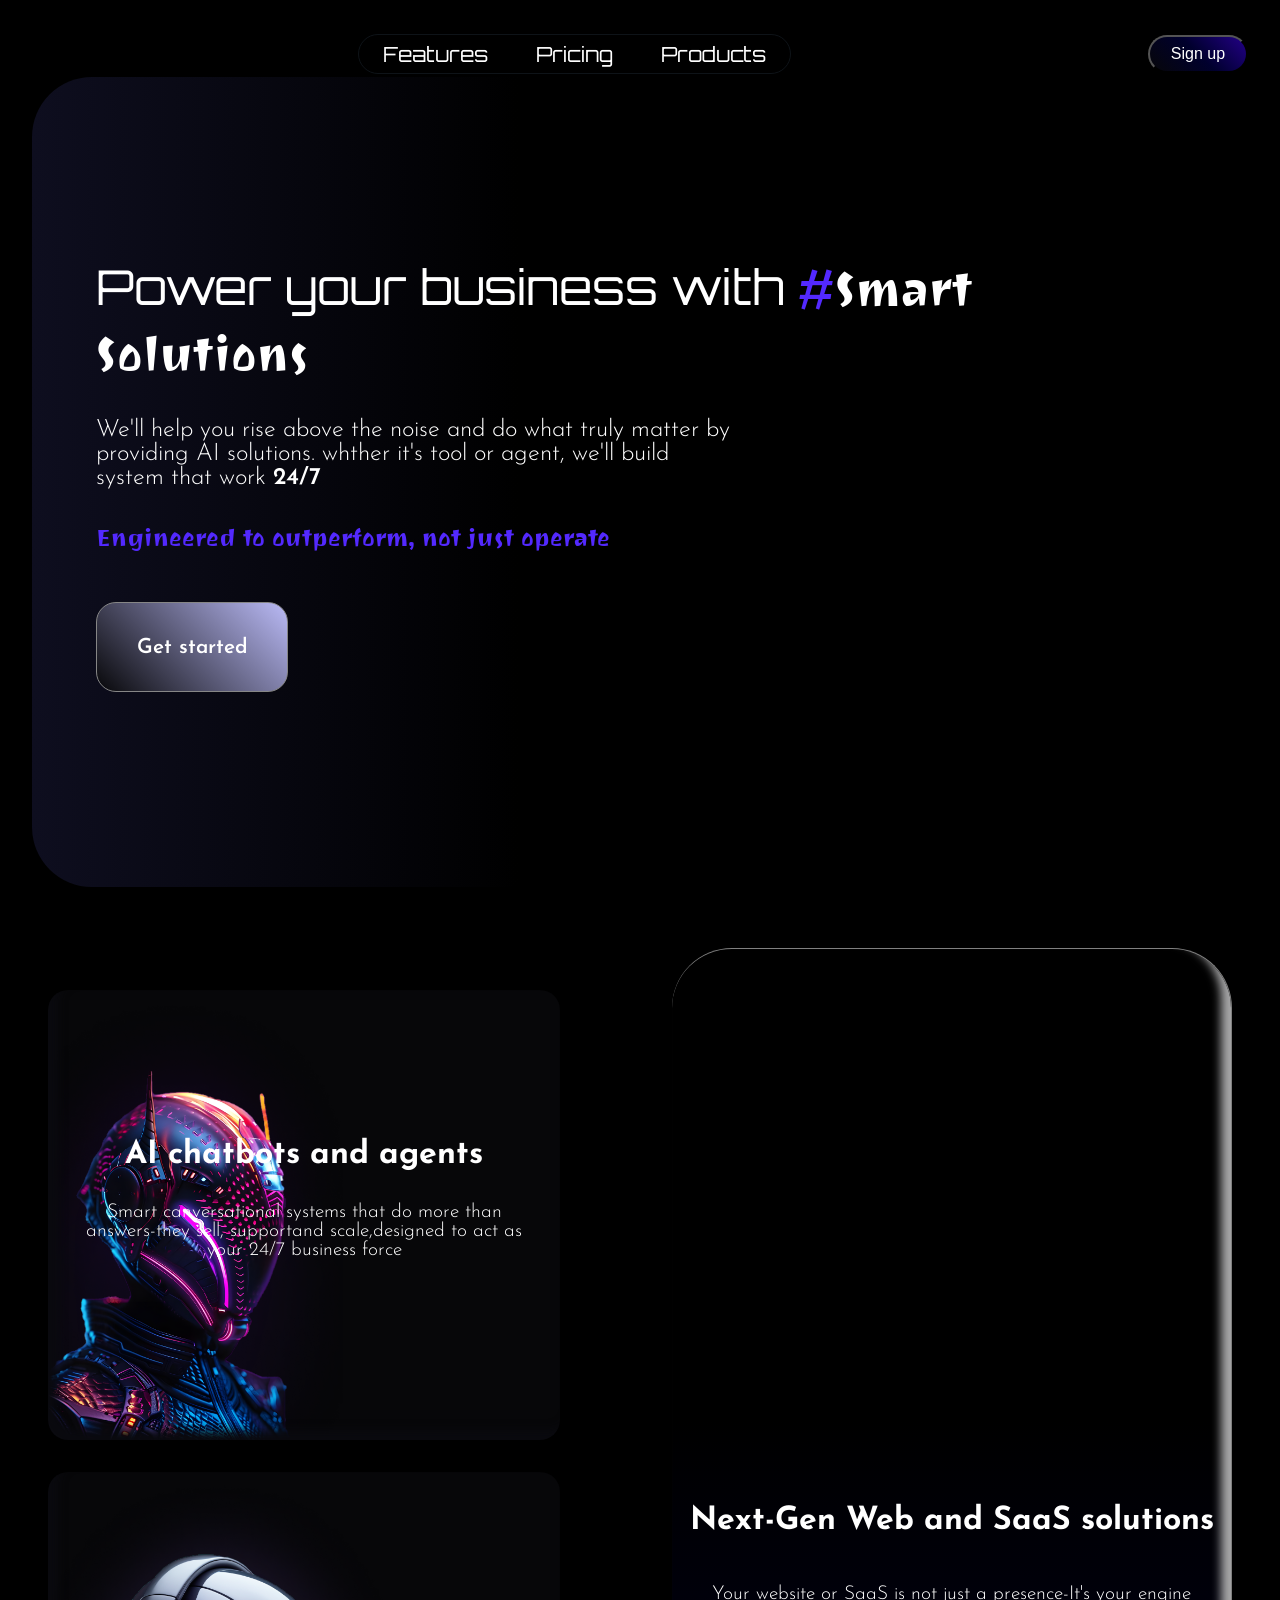
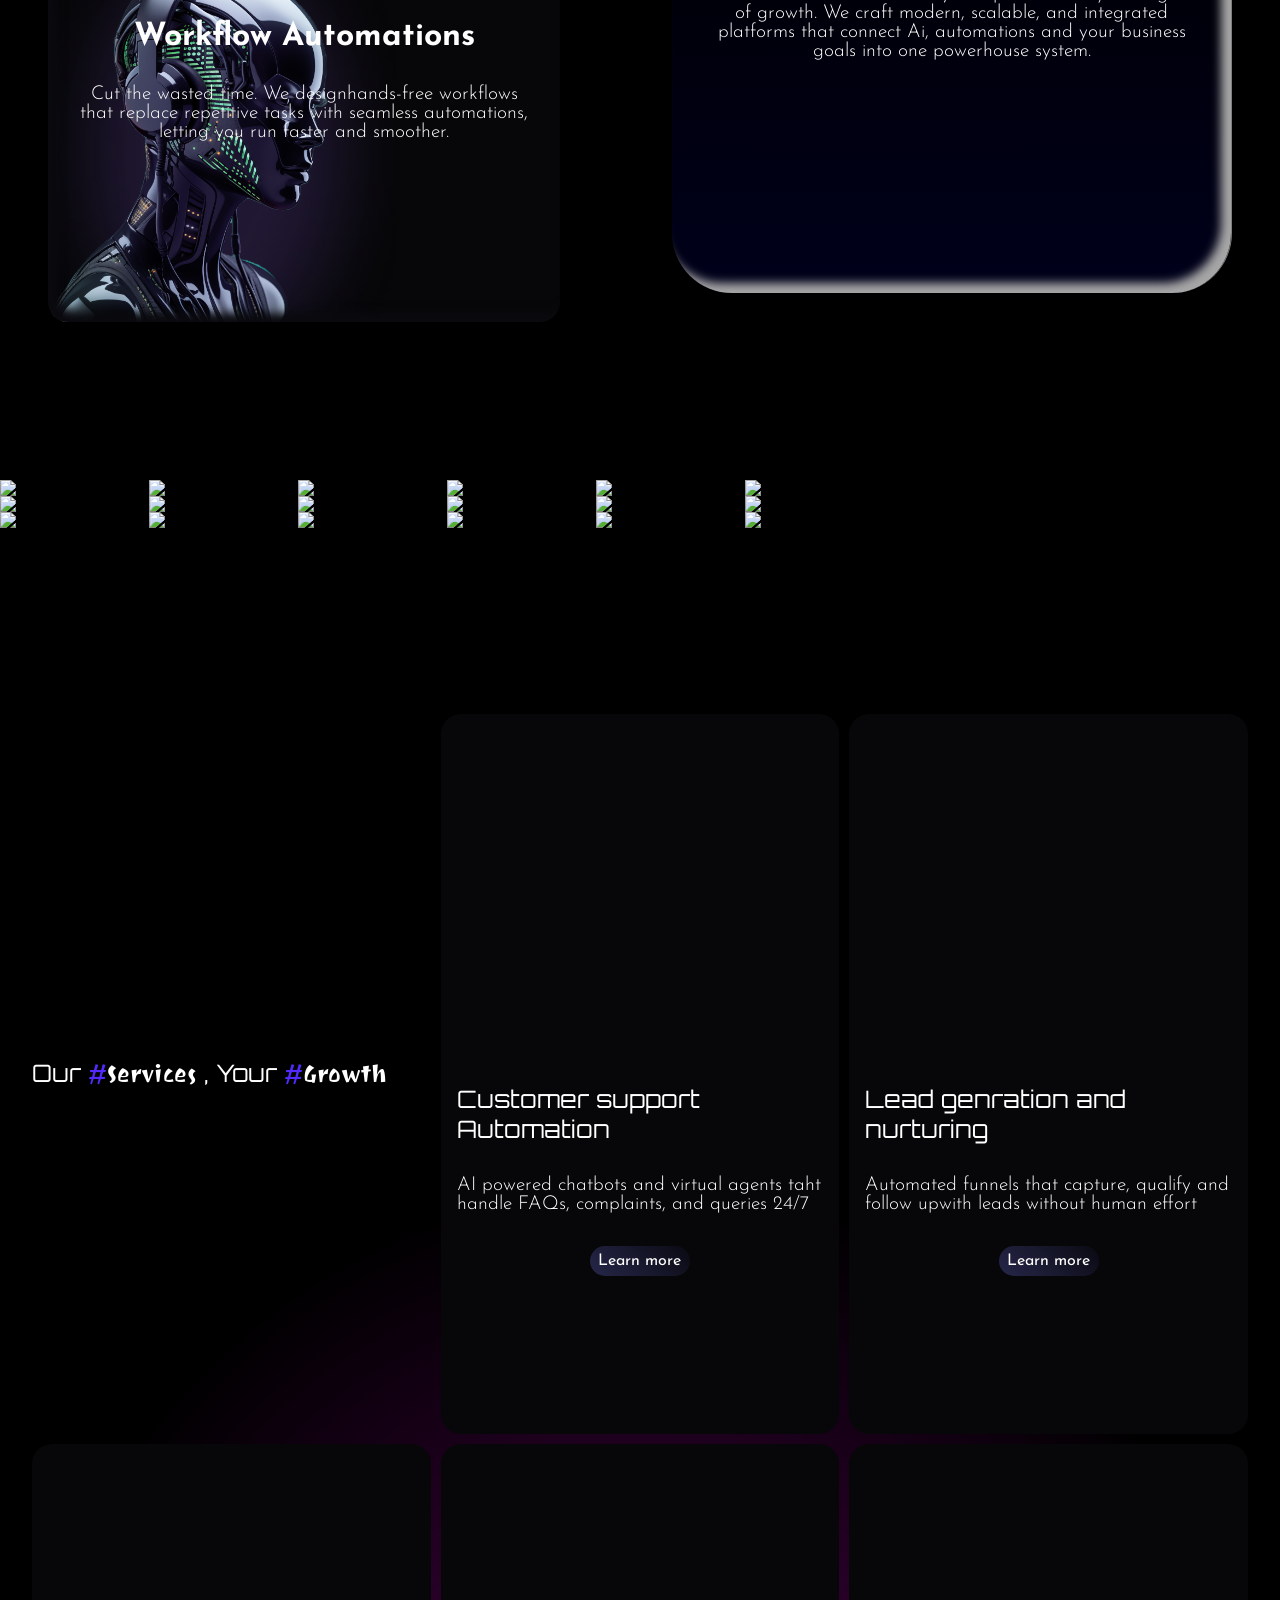
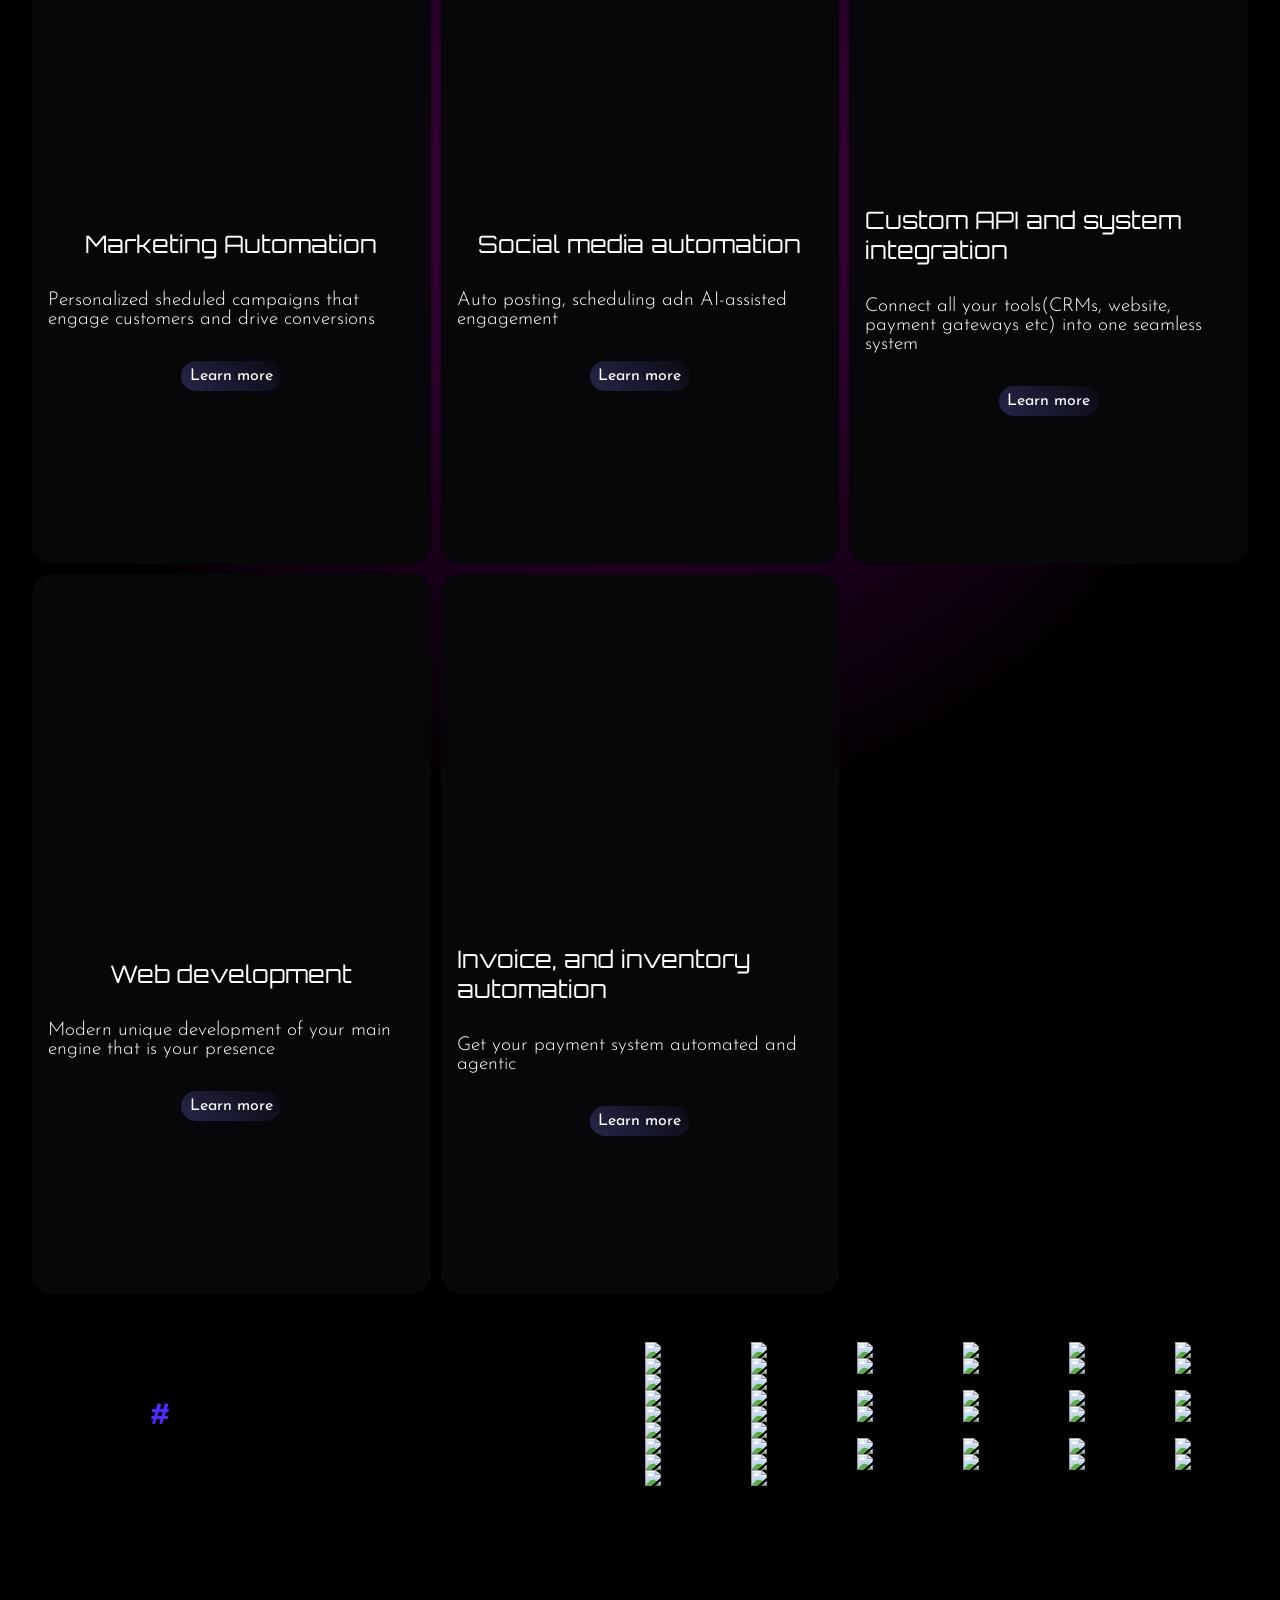
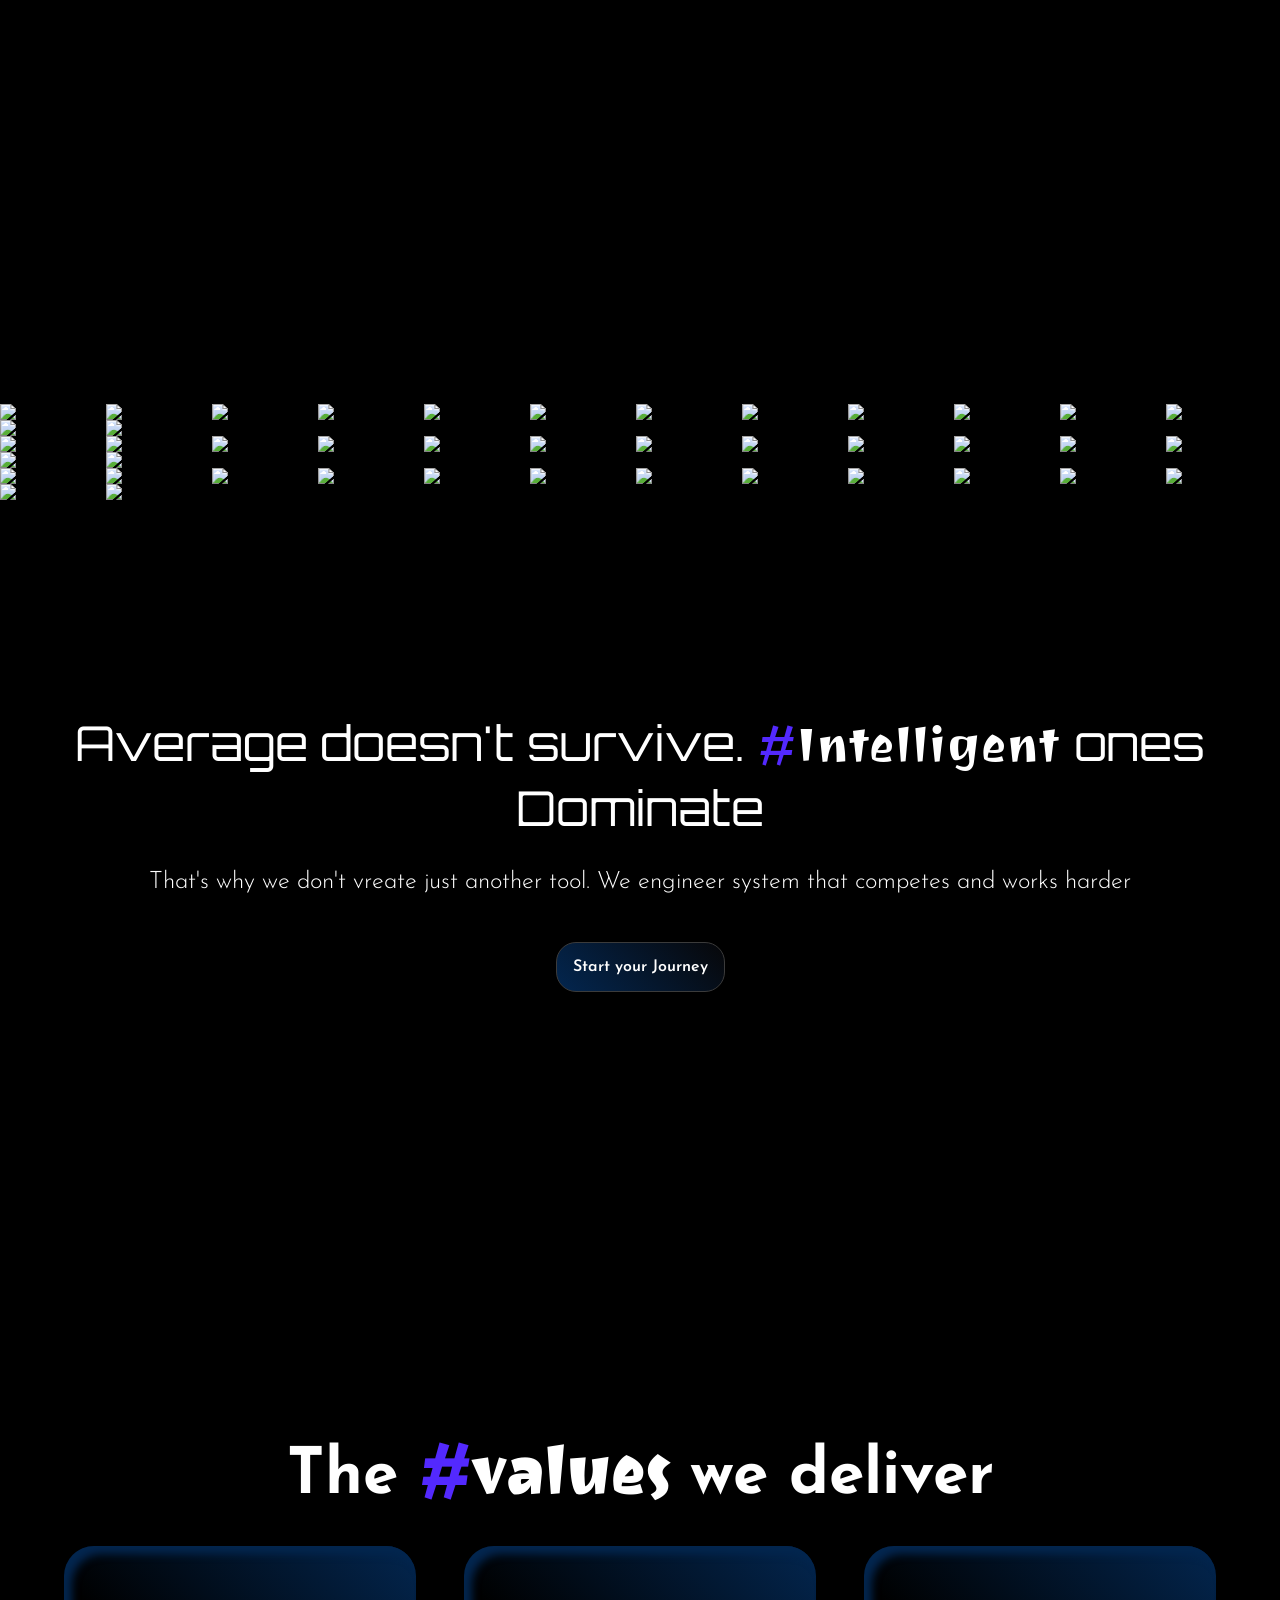
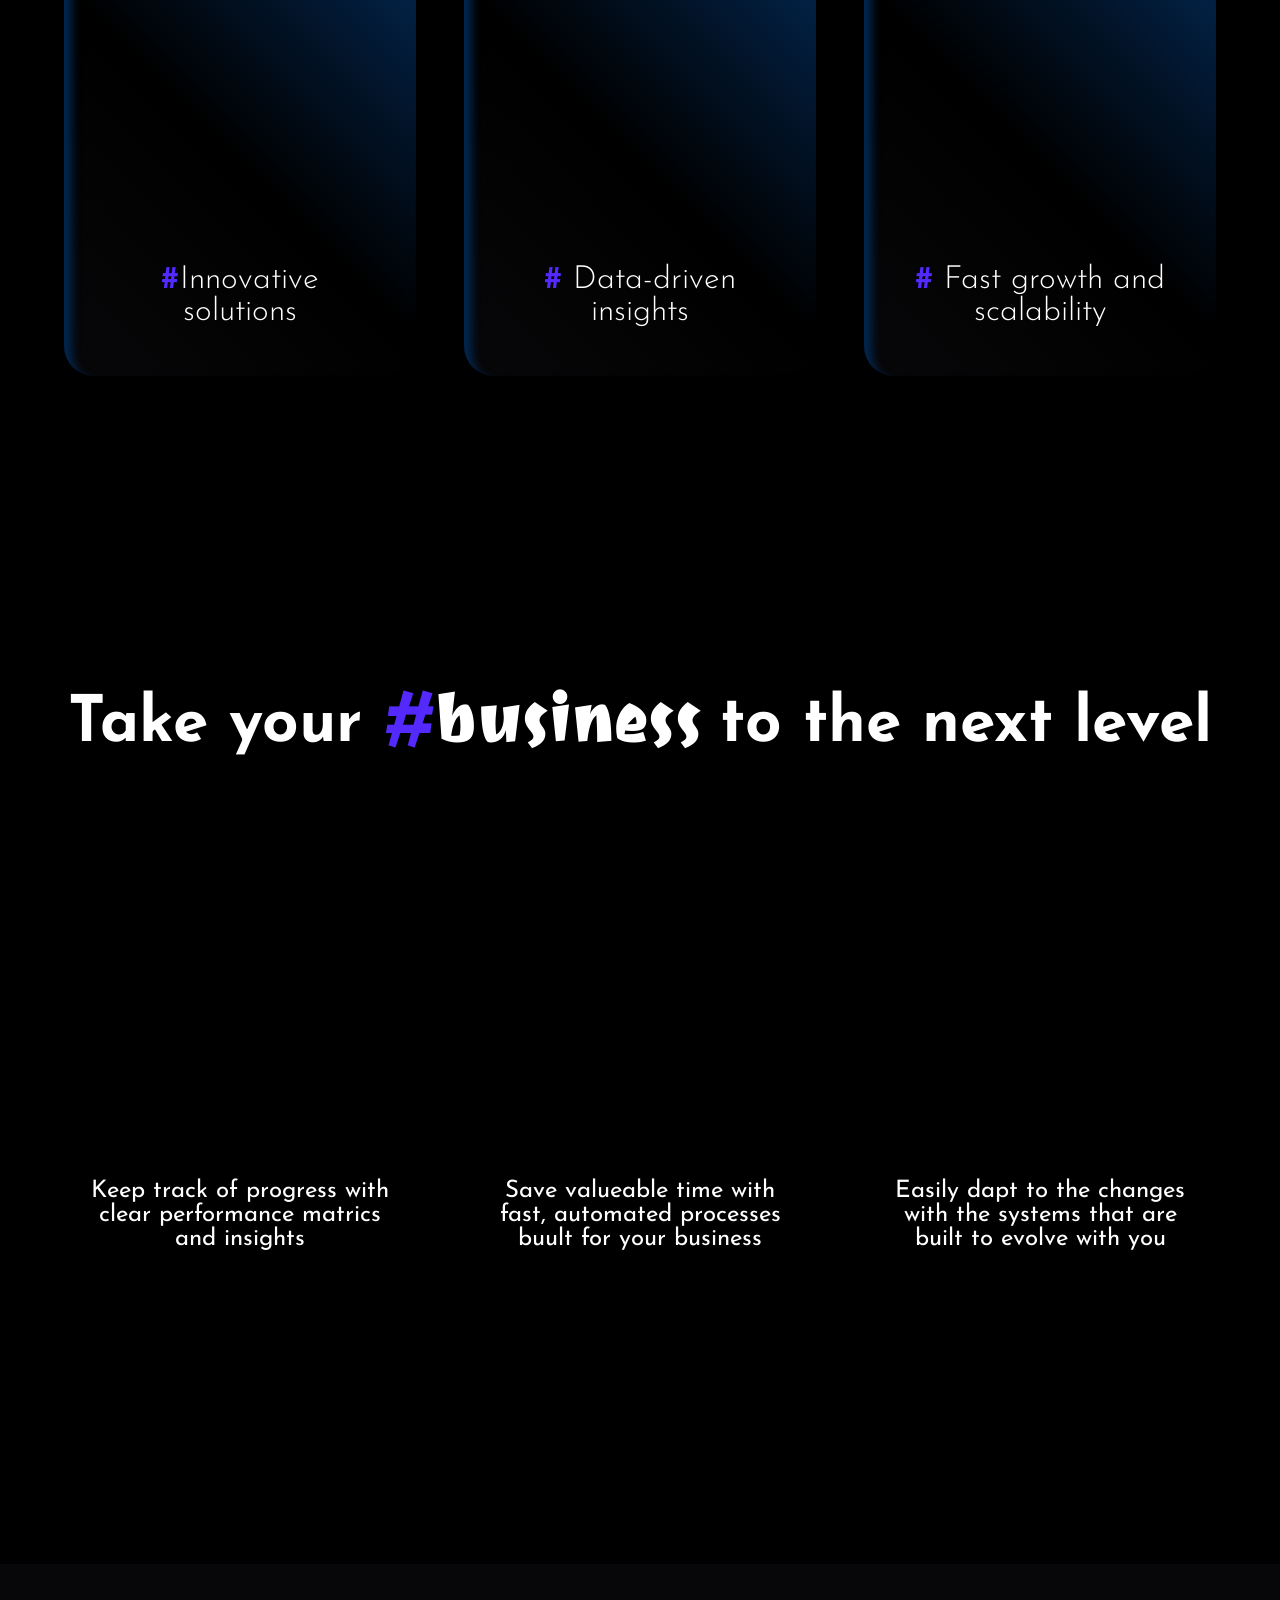
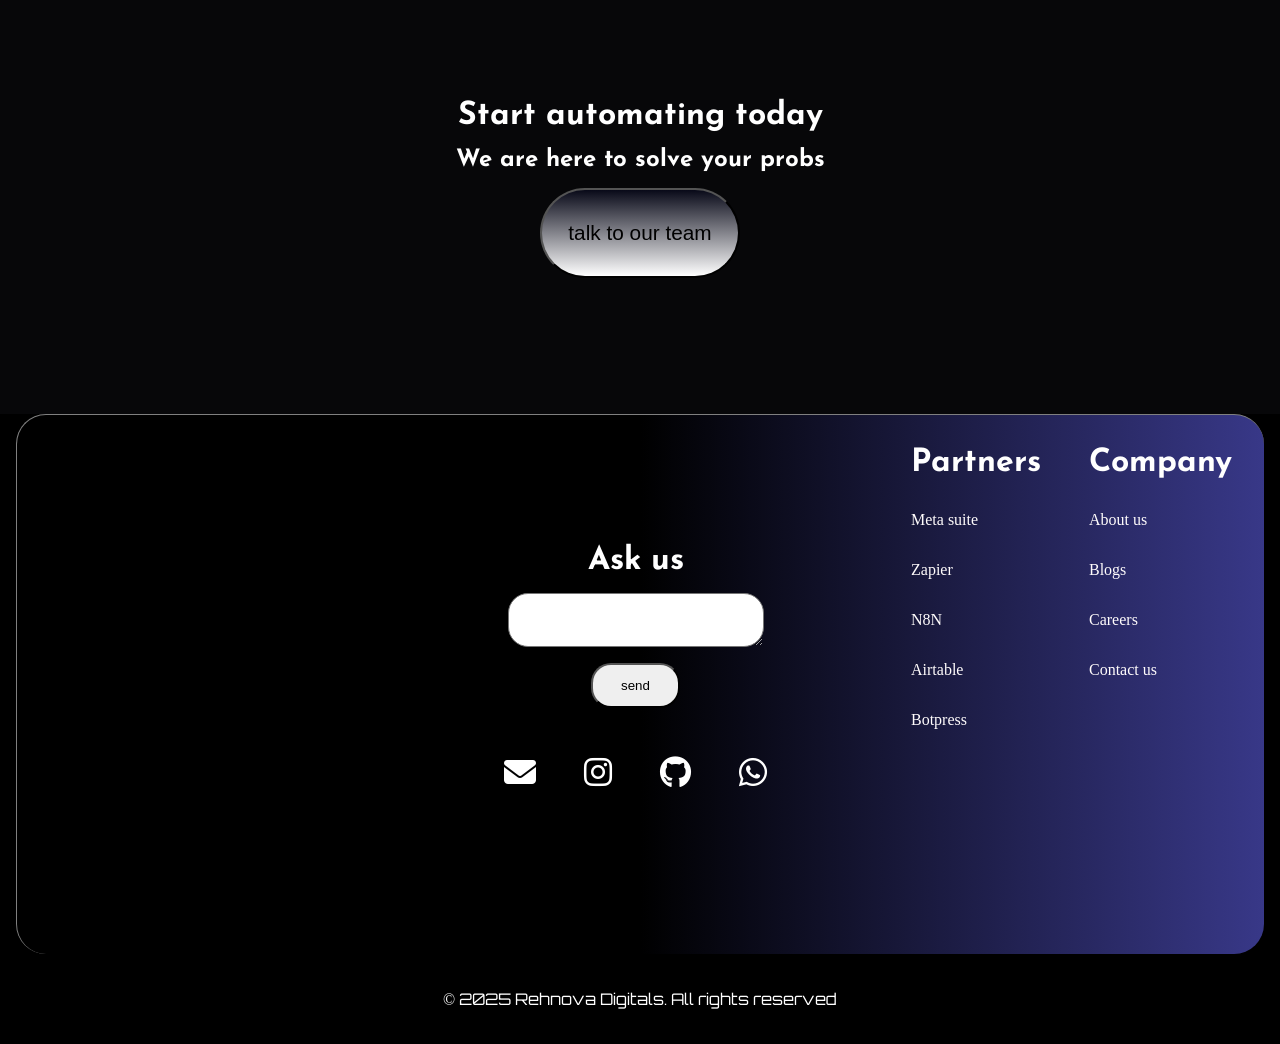
==== commit 9db08a78: "Update index.html" ====
--- a/index.html
+++ b/index.html
@@ -4,12 +4,14 @@
 <head>
     <meta charset="UTF-8">
     <meta name="viewport" content="width=device-width, initial-scale=1.0">
-    <title>Rehnova</title>
+    <title>Rehnova digitals</title>
     <link rel="stylesheet" href="https://cdnjs.cloudflare.com/ajax/libs/font-awesome/6.5.0/css/all.min.css" />
     <link rel="preconnect" href="https://fonts.googleapis.com">
     <link rel="preconnect" href="https://fonts.gstatic.com" crossorigin>
     <link rel="stylesheet" href="style.css">
-    <link href="https://fonts.googleapis.com/css2?family=Caprasimo&family=Exo+2:ital,wght@0,100..900;1,100..900&family=Joti+One&family=Monsieur+La+Doulaise&family=Orbitron:wght@400..900&display=swap" rel="stylesheet">
+    <link
+        href="https://fonts.googleapis.com/css2?family=Caprasimo&family=Exo+2:ital,wght@0,100..900;1,100..900&family=Joti+One&family=Monsieur+La+Doulaise&family=Orbitron:wght@400..900&display=swap"
+        rel="stylesheet">
     <link rel="stylesheet"
         href="https://fonts.googleapis.com/css2?family=Josefin+Sans:ital,wght@0,100..700;1,100..700&family=Sansation&display=swap">
     <link rel="stylesheet"
@@ -23,10 +25,10 @@
     <header>
         <nav>
             <div class="logo">
-                <img src="images/logo.jpeg" alt="">
+                <img src="logo.jpeg" alt="">
             </div>
             <ul class="nav__list" id="nav-list">
-                   
+
                 <li class="dropdown">
                     <a href="#expertise" class="nav__link dropdown-arrow">Features</a>
 
@@ -38,14 +40,14 @@
                 <li class="dropdown">
                     <a href="#contact" class="nav__link dropdown-arrow">Products</a>
                     <div class="dropdown-content">
-                        <div style="display: flex; flex-direction: column;"><a href="service-1.html">service-1</a>
-                            <a href="service-2.html">service-2</a>
-                            <a href="service-3.html">service-3</a>
-                            <a href="service-4.html">service-4</a>
+                        <div style="display: flex; flex-direction: column;"><a href="service-1.html">Customer support</a>
+                            <a href="service-2.html">Lead Gen</a>
+                            <a href="service-3.html">Digital marketing</a>
+                            <a href="service-4.html">Social media Automation</a>
                         </div>
-                        <div style="display: flex; flex-direction: column;"><a href="service-5.html">service-5</a>
-                            <a href="service-6.html">service-6</a>
-                            <a href="service-7.html">service-7</a>
+                        <div style="display: flex; flex-direction: column;"><a href="service-5.html">System integrations</a>
+                            <a href="service-6.html">Web development</a>
+                            <a href="service-7.html">Management Automation</a>
                         </div>
                     </div>
                 </li>
@@ -70,10 +72,12 @@
         </nav>
         <div class="hero">
             <div class="hero-para slide-in-bottom">
-                <h1>Power your business with  <span style="font-family: 'joti one';"><span1 style="color: rgb(83, 41, 254);" >#</span1>Smart Solutions</span></h1>
+                <h1>Power your business with <span style="font-family: 'joti one';">
+                        <span1 style="color: rgb(83, 41, 254);">#</span1>Smart Solutions
+                    </span></h1>
                 <p>We'll help you rise above the noise and do what truly matter by providing AI solutions. whther it's
                     tool or agent, we'll build system that work <span style="font-weight: 600;">24/7</span> </p>
-                <p>Engineered to outperform, not just operate</p>
+                <p style="font-family: 'joti one'; color:rgb(83, 41, 254) ;">Engineered to outperform, not just operate</p>
                 <btn><a href="">sign up</a><a href="">Explore</a></btn>
                 <a href=""> Get started</a>
             </div>
@@ -85,7 +89,7 @@
     <section class="pc-cards">
         <div class="a slide-in-bottom"
             style="display: flex;
-            background: linear-gradient(180deg, rgb(0, 0, 0),rgb(0, 0, 0), rgb(0, 0, 27)); margin: 2rem 2rem; flex-direction: column;  align-items: center; gap: 1rem; width: 50vw; height: 105vh; border-radius: 60px; border-top: 1px solid grey; border-right: 1px solid grey; box-shadow: -10px -10px 10px rgb(166, 166, 167) inset; ">
+            background: linear-gradient(180deg, rgb(0, 0, 0),rgb(0, 0, 0), rgb(0, 0, 27)); margin: 2rem 2rem; flex-direction: column;  align-items: center; gap: 1rem; width: 50vw; min-width: 400px; height: 105vh; border-radius: 60px; border-top: 1px solid grey; border-right: 1px solid grey; box-shadow: -10px -10px 10px rgb(166, 166, 167) inset; ">
             <video autoplay loop muted plays-inline src="glob.mp4"></video>
             <h1>Next-Gen Web and SaaS solutions</h1>
             <p>Your website or SaaS is not just a presence-It's your engine of growth. We craft modern, scalable, and
@@ -96,8 +100,8 @@
             <div class="a slide-in-right"
                 style="display: flex;   background: url(images/service-1.png) no-repeat left;
             background-color: #070709;
-            box-shadow: 10px -10px 10px rgb(54, 54, 54) inset;
-            background-size: 40%;
+            box-shadow: 10px -10px 10px #0a0a0f inset;
+            background-size: contain;
              margin: 1rem 2rem; flex-direction: column; justify-content: center; align-items: center; width: 40vw; height: 50vh; border-radius: 20px; ">
                 <h1>AI chatbots and agents</h1>
 
@@ -108,7 +112,7 @@
             <div class="a slide-in-right"
                 style="display: flex;   background-image: url(images/service-4.png);
             background-repeat: no-repeat;
-            box-shadow: 10px -10px 10px rgb(54, 54, 54) inset;
+            box-shadow: 10px -10px 10px #0a0a0f inset;
             background-color: #070709;
             background-size: contain; margin: 1rem 2rem; flex-direction: column; justify-content: center; align-items: center; width: 40vw; height: 50vh; border-radius: 20px; ">
                 <h1>Workflow Automations</h1>
@@ -126,64 +130,78 @@
 
 
     <section class="section-4a slide-in-right">
-        <h1>AI chatbots and agents</h1>
+
+Workflow Automations
+
+Cut the wasted time. We designhands-free workflows that replace repetitive tasks with seamless automations, letting you run faster and smoother.
         <p>Smart canversational systems that do more than answers-they sell, supportand scale,designed to act as
             your 24/7 business force</p>
     </section>
     <section class="section-4b slide-in-right">
-        <h1>AI chatbots and agents</h1>
-        <p>Smart canversational systems that do more than answers-they sell, supportand scale,designed to act as
-            your 24/7 business force</p>
-    </section>
+        <h1>Workflow Automation</h1>
+        <p>Cut the wasted time. We designhands-free workflows that replace repetitive tasks with seamless
+                    automations, letting you run faster and smoother.</p>
+    </section>
+
     <!-- section-1  -->
-    <section class="motion slide-in-bottom">
+    <section class="motion ">
         <div class="slider-wrapper">
-            <div class="slider" id="track">
-                <div class="card">
-                    <img src="" alt="Card Image" class="card-image" />
-                </div>
-                <div class="card">
-                    <img src="" alt="Card Image" class="card-image" />
-                </div>
-                <div class="card">
-                    <img src="" alt="Card Image" class="card-image" />
-                </div>
-                <div class="card">
-                    <img src="" alt="Card Image" class="card-image" />
-                </div>
-                <div class="card">
-                    <img src="" alt="Card Image" class="card-image" />
-                </div>
-                <div class="card">
-                    <img src="" alt="Card Image" class="card-image" />
-                </div>
+            <div class="slider">
+                <img src="company1.png" alt="Card Image" class="card-image" />
+                <img src="company2.png" alt="Card Image" class="card-image" />
+                <img src="company3.png" alt="Card Image" class="card-image" />
+                <img src="company4.png" alt="Card Image" class="card-image" />
+                <img src="company5.png" alt="Card Image" class="card-image" />
+                <img src="roadmap-2.png" alt="Card Image" class="card-image" />
+            </div>
+            <div class="slider">
+                 <img src="company1.png" alt="Card Image" class="card-image" />
+                <img src="company2.png" alt="Card Image" class="card-image" />
+                <img src="company3.png" alt="Card Image" class="card-image" />
+                <img src="company4.png" alt="Card Image" class="card-image" />
+                <img src="company5.png" alt="Card Image" class="card-image" />
+                <img src="roadmap-2.png" alt="Card Image" class="card-image" />
+            </div>
+            <div class="slider">
+                 <img src="company1.png" alt="Card Image" class="card-image" />
+                <img src="company2.png" alt="Card Image" class="card-image" />
+                <img src="company3.png" alt="Card Image" class="card-image" />
+                <img src="company4.png" alt="Card Image" class="card-image" />
+                <img src="company5.png" alt="Card Image" class="card-image" />
+                <img src="roadmap-2.png" alt="Card Image" class="card-image" />
             </div>
         </div>
     </section>
 
     <section class="section-1 ">
-        <div class="services">
-            <img src="images/company5.png" alt="">
+
+        <h1 class="slide-in-right">Our <span style="font-family: 'joti one';">
+                    <span1 style="color: rgb(83, 41, 254);">#</span1>Services
+                </span>, Your <span style="font-family: 'joti one';">
+                    <span1 style="color: rgb(83, 41, 254);">#</span1>Growth
+                </span></h1>
+        <div class="services">
+            <img src="company5.png" alt="">
             <h1>Customer support Automation</h1>
             <p>AI powered chatbots and virtual agents taht handle FAQs, complaints, and queries 24/7</p>
             <a href="service-1.html">Learn more</a>
         </div>
         <div class="services">
-            <img src="images/company5.png" alt="">
+            <img src="lead generation.png" alt="">
             <h1>Lead genration and nurturing</h1>
             <p>Automated funnels that capture, qualify and follow upwith leads without human effort</p>
             <a href="service-2.html">Learn more</a>
 
         </div>
         <div class="services">
-            <img src="images/company5.png" alt="">
-            <h1>Email and SMS marketing Automation</h1>
+            <img src="marketing.png" alt="">
+            <h1>Marketing Automation</h1>
             <p>Personalized sheduled campaigns that engage customers and drive conversions</p>
             <a href="service-3.html">Learn more</a>
 
         </div>
         <div class="services">
-            <img src="images/company5.png" alt="">
+            <img src="roadmap-2.png" alt="" >
             <h1>Social media automation</h1>
             <p>Auto posting, scheduling adn AI-assisted engagement</p>
             <a href="service-4.html">Learn more</a>
@@ -191,21 +209,21 @@
 
         </div>
         <div class="services">
-            <img src="images/company5.png" alt="">
+            <img src="api.png" alt="" >
             <h1>Custom API and system integration</h1>
             <p>Connect all your tools(CRMs, website, payment gateways etc) into one seamless system</p>
             <a href="service-5.html">Learn more</a>
 
         </div>
         <div class="services">
-            <img src="images/company5.png" alt="">
+            <img src="web dev.png" alt="">
             <h1>Web development</h1>
             <p>Modern unique development of your main engine that is your presence</p>
             <a href="service-6.html">Learn more</a>
 
         </div>
         <div class="services">
-            <img src="images/company5.png" alt="">
+            <img src="management.png" alt="">
             <h1>Invoice, and inventory automation</h1>
             <p>Get your payment system automated and agentic</p>
             <a href="service-7.html">Learn more</a>
@@ -215,40 +233,125 @@
 
 
     <!-- section  -->
-    <section class="section-2 slide-in-bottom">
-        <div class="card ">
-            <img src="company1.png" alt="">
-            <div>
-                <h1>Web development</h1>
-                <p>Elegant, Responsive</p>
-            </div>
-        </div>
-        <div class="card ">
-            <img src="company2.png" alt="">
-            <div>
-                <h1>AI Agents</h1>
-                <p>Elegant, Responsive</p>
-            </div>
-        </div>
-        <div class="card ">
-            <img src="company3.png" alt="">
-            <div>
-                <h1>Chatbots</h1>
-                <p>Elegant, Responsive</p>
-            </div>
-        </div>
-        <div class="card ">
-            <img src="company4.png" alt="">
-            <div>
-                <h1>Digital marketing</h1>
-                <p>Elegant, Responsive</p>
-            </div>
-        </div>
-    </section>
+    <section class="section-2">
+<h1 class="slide-in-right">Our popular <span style="font-family: 'joti one';"><span style="color: rgb(83, 41, 254);">#</span>integrations</span></h1>
+        <div class="slider-wrapper">
+            <div class="slider">
+                <img src="Postgresql_elephant.svg.png" alt="Card Image" class="card-image" />
+                <img src="anthro-logo.png" alt="Card Image" class="card-image" />
+                <img src="Claude_AI_symbol.svg" alt="Card Image" class="card-image" />
+                <img src="gpt.png" alt="Card Image" class="card-image" />
+                <img src="n8n-logo.png" alt="Card Image" class="card-image" />
+                <img src="sheets.png" alt="Card Image" class="card-image" />
+                <img src="notion.png" alt="Card Image" class="card-image" />
+                <img src="meta.png" alt="Card Image" class="card-image" />
+                <img src="drive.png" alt="Card Image" class="card-image" />
+                <img src="dropbox.png" alt="Card Image" class="card-image" />
+                <img src="694f3217def943314071cd7a9a61f8c14bce26a5_2_500x500.png" alt="Card Image" class="card-image" />
+                <img src="gateway.png" alt="Card Image" class="card-image" />
+                <img src="images (7).png" alt="Card Image" class="card-image" />
+                <img src="zapier.jpg" alt="Card Image" class="card-image" />
+            </div>
+            <div class="slider">
+                 <img src="Postgresql_elephant.svg.png" alt="Card Image" class="card-image" />
+                <img src="anthro-logo.png" alt="Card Image" class="card-image" />
+                <img src="Claude_AI_symbol.svg"  alt="Card Image" class="card-image" />
+                <img src="gpt.png" alt="Card Image" class="card-image" />
+                <img src="n8n-logo.png" alt="Card Image" class="card-image" />
+                <img src="sheets.png" alt="Card Image" class="card-image" />
+                <img src="notion.png" alt="Card Image" class="card-image" />
+                <img src="meta.png" alt="Card Image" class="card-image" />
+                <img src="drive.png" alt="Card Image" class="card-image" />
+                <img src="dropbox.png" alt="Card Image" class="card-image" />
+                 <img src="694f3217def943314071cd7a9a61f8c14bce26a5_2_500x500.png" alt="Card Image" class="card-image" />
+                <img src="gateway.png" alt="Card Image" class="card-image" />
+                <img src="images (7).png" alt="Card Image" class="card-image" />
+                <img src="zapier.jpg" alt="Card Image" class="card-image" />
+            </div>
+            <div class="slider">
+               <img src="Postgresql_elephant.svg.png" alt="Card Image" class="card-image" />
+                <img src="anthro-logo.png" alt="Card Image" class="card-image" />
+                <img src="Claude_AI_symbol.svg" alt="Card Image" class="card-image" />
+                <img src="gpt.png" alt="Card Image" class="card-image" />
+                <img src="n8n-logo.png" alt="Card Image" class="card-image" />
+                <img src="sheets.png" alt="Card Image" class="card-image" />
+                <img src="notion.png" alt="Card Image" class="card-image" />
+                <img src="meta.png" alt="Card Image" class="card-image" />
+                <img src="drive.png" alt="Card Image" class="card-image" />
+                <img src="dropbox.png" alt="Card Image" class="card-image" />
+                 <img src="694f3217def943314071cd7a9a61f8c14bce26a5_2_500x500.png" alt="Card Image" class="card-image" />
+                <img src="gateway.png" alt="Card Image" class="card-image" />
+                <img src="images (7).png" alt="Card Image" class="card-image" />
+                <img src="zapier.jpg" alt="Card Image" class="card-image" />
+            </div>
+            
+           
+        </div>
+    </section>
+    <section class="section-2a">
+        <div class="slider-wrapper">
+            <div class="slider">
+                <img src="anthro-logo.png" alt="Card Image" class="card-image" />
+                <img src="Claude_AI_symbol.svg" alt="Card Image" class="card-image" />
+                <img src="sheets.png" alt="Card Image" class="card-image" />
+                <img src="gpt.png" alt="Card Image" class="card-image" />
+                <img src="Postgresql_elephant.svg.png" alt="Card Image" class="card-image" />
+                <img src="n8n-logo.png" alt="Card Image" class="card-image" />
+                <img src="notion.png" alt="Card Image" class="card-image" />
+                <img src="meta.png" alt="Card Image" class="card-image" />
+                <img src="gateway.png" alt="Card Image" class="card-image" />
+                <img src="dropbox.png" alt="Card Image" class="card-image" />
+                <img src="694f3217def943314071cd7a9a61f8c14bce26a5_2_500x500.png" alt="Card Image" class="card-image" />
+                <img src="zapier.jpg" alt="Card Image" class="card-image" />
+                <img src="drive.png" alt="Card Image" class="card-image" />
+                <img src="images (7).png" alt="Card Image" class="card-image" />
+            </div>
+            <div class="slider">
+                <img src="anthro-logo.png" alt="Card Image" class="card-image" />
+                <img src="Claude_AI_symbol.svg"  alt="Card Image" class="card-image" />
+                <img src="sheets.png" alt="Card Image" class="card-image" />
+                <img src="gpt.png" alt="Card Image" class="card-image" />
+                <img src="Postgresql_elephant.svg.png" alt="Card Image" class="card-image" />
+                <img src="n8n-logo.png" alt="Card Image" class="card-image" />
+                <img src="notion.png" alt="Card Image" class="card-image" />
+                <img src="meta.png" alt="Card Image" class="card-image" />
+                <img src="gateway.png" alt="Card Image" class="card-image" />
+                <img src="dropbox.png" alt="Card Image" class="card-image" />
+                 <img src="694f3217def943314071cd7a9a61f8c14bce26a5_2_500x500.png" alt="Card Image" class="card-image" />
+                 <img src="zapier.jpg" alt="Card Image" class="card-image" />
+                 <img src="drive.png" alt="Card Image" class="card-image" />
+                <img src="images (7).png" alt="Card Image" class="card-image" />
+            </div>
+            <div class="slider">
+                <img src="anthro-logo.png" alt="Card Image" class="card-image" />
+                <img src="Claude_AI_symbol.svg" alt="Card Image" class="card-image" />
+                <img src="sheets.png" alt="Card Image" class="card-image" />
+                <img src="gpt.png" alt="Card Image" class="card-image" />
+                <img src="Postgresql_elephant.svg.png" alt="Card Image" class="card-image" />
+                <img src="n8n-logo.png" alt="Card Image" class="card-image" />
+                <img src="notion.png" alt="Card Image" class="card-image" />
+                <img src="meta.png" alt="Card Image" class="card-image" />
+                <img src="gateway.png" alt="Card Image" class="card-image" />
+                <img src="dropbox.png" alt="Card Image" class="card-image" />
+                 <img src="694f3217def943314071cd7a9a61f8c14bce26a5_2_500x500.png" alt="Card Image" class="card-image" />
+                <img src="zapier.jpg" alt="Card Image" class="card-image" />
+                <img src="drive.png" alt="Card Image" class="card-image" />
+                <img src="images (7).png" alt="Card Image" class="card-image" />
+            </div>
+            
+           
+        </div>
+    </section>
+
+
+   
+
     <!-- section 3 -->
     <section class="section-3 slide-in-bottom">
         <div style="display: flex; justify-content: center; align-items: center; flex-direction: column;">
-            <h1>Average doesn't survive.  <span style="font-family: 'joti one';"><span1 style="color: rgb(83, 41, 254);" >#</span1>Intelligent</span> ones Dominate</h1>
+            <h1>Average doesn't survive. <span style="font-family: 'joti one';">
+                    <span1 style="color: rgb(83, 41, 254);">#</span1>Intelligent
+                </span> ones Dominate</h1>
             <p>That's why we don't vreate just another tool. We engineer system that competes and works harder</p>
             <a href="">Start your Journey</a>
         </div>
@@ -256,7 +359,9 @@
     </section>
     <!-- section-5  -->
     <section class="section-5 slide-in-bottom">
-        <h1>The <span style="font-family: 'joti one';"><span1 style="color: rgb(83, 41, 254);" >#</span1>values </span> we deliver</h1>
+        <h1>The <span style="font-family: 'joti one';">
+                <span1 style="color: rgb(83, 41, 254);">#</span1>values
+            </span> we deliver</h1>
         <div class="cards">
             <div class="crd">
                 <div style="display: flex; justify-content: center; align-items: center;"><img src="feature1.png"
@@ -270,7 +375,7 @@
                 <h1> <span style="font-weight: 600; color: rgb(83, 41, 254);">#</span> Data-driven insights</h1>
             </div>
             <div class="crd">
-                <div  style="display: flex; justify-content: center; align-items: center;"><img src="feature4.png"
+                <div style="display: flex; justify-content: center; align-items: center;"><img src="feature4.png"
                         alt=""></div>
 
                 <h1> <span style="font-weight: 600; color: rgb(83, 41, 254);">#</span> Fast growth and scalability</h1>
@@ -280,7 +385,9 @@
     </section>
 
     <section class="section-6 slide-in-bottom">
-        <h1>Take your <span style="font-family: 'joti one';"><span1 style="color: rgb(83, 41, 254);" >#</span1>business</span> to the next level</h1>
+        <h1>Take your <span style="font-family: 'joti one';">
+                <span1 style="color: rgb(83, 41, 254);">#</span1>business
+            </span> to the next level</h1>
         <div class="cards-6">
             <div class="crds-6">
                 <img src="feff.jpeg" alt="">
--- a/style.css
+++ b/style.css
@@ -1,3 +1,4 @@
+    
     :root {
         --dark-bg: #000000;
         --metallic-dark: linear-gradient(145deg, #121214, #070709);
@@ -18,9 +19,6 @@
 
 
     body {
-        margin: 0;
-        padding: 0;
-        box-sizing: border-box;
         background: black;
         font-family: 'josefin sans', sans-serif;
         overflow-x: hidden;
@@ -29,7 +27,6 @@
 
     html {
         scroll-behavior: smooth;
-        /* smooth scroll for anchor links */
     }
 
     header {
@@ -42,6 +39,8 @@
     nav {
         width: 100%;
         background-color: transparent;
+        background: url(pricing-parallax.png) repeat center;
+        background-size: cover;
         font-family: sans-serif;
         left: 0;
         z-index: 1000;
@@ -53,9 +52,6 @@
         padding: 1rem 1rem;
         width: 100%;
         height: 12vh;
-        background: transparent;
-        backdrop-filter: blur(20px);
-        box-shadow: 0px 2px 10px rgb(71, 71, 71);
         top: 0;
         z-index: 1000;
     }
@@ -72,25 +68,31 @@
     .nav__list {
         list-style: none;
         display: flex;
-        padding: 1rem 1rem;
+        align-items: center;
+        padding: 0rem 1rem;
         border-radius: 20px;
+        height: 40px;
         background-color: transparent;
+        backdrop-filter: blur(20px);
         box-shadow: none;
+        border: 1px solid #0e1318;
         gap: 2rem;
     }
 
     nav button {
         padding: 0.5rem 1rem;
-        background: white;
+        background: linear-gradient(45deg, #070709, rgb(0, 0, 45), rgb(34, 0, 135));
         font-size: 1rem;
         border-radius: 20px;
         margin: 0rem 1rem;
+        width: 100px;
+        color: white;
         transition: all 0.2s ease;
 
     }
 
     nav button:hover {
-        background-color: silver;
+        background: linear-gradient(30deg, #070709, rgb(61, 1, 158), rgb(56, 0, 224));
 
     }
 
@@ -104,29 +106,19 @@
         padding: 0.1rem 0.5rem;
         cursor: pointer;
         font-family: 'orbitron';
-        transition: 0.3s ease;
-
-    }
-
-    .nav__link::after {
-        content: '';
+        transition: all 0s ease;
+
+    }
+
+    nav a {
         background: transparent;
-        position: absolute;
-        left: 0;
-        bottom: 0;
-        height: 2px;
-        width: 0;
-        background-color: rgb(60, 0, 164);
-        transition: width 0.3s ease;
-    }
-
-    .nav__link:hover {
-        color: rgb(255, 255, 255);
-    }
-
-    .nav__link:hover::after {
-        width: 100%;
-    }
+        border-radius: 60px;
+    }
+
+    nav a:hover {
+        background: rgb(7, 7, 9, 0.5);
+    }
+
 
     .dropdown {
         position: relative;
@@ -143,9 +135,10 @@
         position: absolute;
         top: 100%;
         left: 0;
+        font-size: 1.5rem;
         min-width: 250px;
         backdrop-filter: blur(10px);
-        background-color: rgba(5, 5, 5, 0.7);
+        background: linear-gradient(45deg, #070709, rgb(10, 10, 82));
         border-radius: 20px;
         padding: 0.5rem;
         border: 1px solid grey;
@@ -157,17 +150,17 @@
         font-family: 'josefin sans';
         font-weight: 350;
         position: relative;
-        padding: 1rem 2rem;
+        margin: 1rem 1rem;
+        padding: 1rem 1rem;
+        border-radius: 20px;
         text-decoration: none;
         color: rgb(255, 255, 255);
-        transition: 0.1s ease-in;
+        transition: 0s ease-in;
     }
 
     .dropdown-content a:hover {
-        color: rgb(170, 118, 255);
-
-
-
+        background: white;
+        color: #14152d;
     }
 
     .dropdown:hover .dropdown-content {
@@ -194,39 +187,43 @@
 
 
     .hero {
-        margin: 5rem 2rem;
-        display: flex;
-        align-items: center;
-        justify-content: center;
-        padding: 6rem 0rem;
+        margin: 2rem 2rem;
+        display: flex;
+        align-items: center;
+        justify-content: center;
+        padding: 0rem 0rem;
         gap: 3rem;
         height: 100vh;
         background: transparent;
 
     }
 
-    .hero video {
+    .hero .hero-para video {
         position: absolute;
         inset: 0;
-        width: 100%;
-        height: 100%;
+        display: none;
+        width: 50%;
+        height: 50%;
         object-fit: cover;
         z-index: 0;
         opacity: 1;
         margin-top: -7rem;
         overflow-x: hidden;
-        rotate: 180deg;
+        rotate: 90deg;
     }
 
     .hero-para {
         display: flex;
         flex-direction: column;
         justify-content: center;
-        align-items: center;
-        text-align: center;
-        background-color: rgb(0, 0, 0, 0.7);
+        text-align: left;
+        padding: 1rem 4rem;
+        background: url(service-2.png) no-repeat right, linear-gradient(90deg, #0e0e1f, rgb(0, 0, 0)) no-repeat;
+        background-color: transparent;
         gap: 2rem;
-        padding: 2rem 2rem;
+        background-size: 40%;
+        border-radius: 60px;
+        height: 90vh;
         width: 100%;
         backdrop-filter: blur(10px);
     }
@@ -238,7 +235,7 @@
         width: 15vw;
         border-radius: 20px;
         height: 10vh;
-        padding: 1rem 1rem;
+        left: 100%;
         margin: 1rem 0rem;
         text-decoration: none;
         background: linear-gradient(45deg, #070709, rgb(186, 186, 246));
@@ -246,13 +243,12 @@
         font-weight: 600;
         border: 1px solid rgb(134, 134, 134);
         font-size: 1.3rem;
-        transition: all 0.3s ease;
+        transition: all 0s ease;
     }
 
     .hero-para a:hover {
-        background: white;
-        color: rgb(14, 0, 75);
-        transform: scale(1.05);
+        background: linear-gradient(30deg, #070709, rgb(128, 128, 237));
+
     }
 
     .hero h1 {
@@ -268,32 +264,13 @@
         color: white;
         z-index: 1;
         font-weight: 300;
+        width: 50vw;
     }
 
     .hero btn {
         display: none;
     }
 
-    .pic-list {
-        display: flex;
-        flex-direction: row;
-        justify-content: center;
-        align-items: center;
-        gap: 5rem;
-    }
-
-    .pic-list img {
-        height: 15vh;
-    }
-
-    .pic-list .crds {
-        display: flex;
-        flex-direction: row;
-        justify-content: center;
-        align-items: center;
-        gap: 10px;
-        font-size: 1.2rem;
-    }
 
     .section-1 {
         display: grid;
@@ -580,8 +557,6 @@
         display: flex;
         flex-direction: row-reverse;
         margin: -1rem 1rem;
-        background-image: url(hero\ blur\ img.png);
-        background-color: transparent;
         text-align: center;
         gap: 3rem;
     }
@@ -669,12 +644,7 @@
         flex-direction: column;
     }
 
-    .section-5 h1 {
-        font-size: 4rem;
-        color: white;
-        margin: 2rem 0rem;
-        display: flex;
-    }
+   
 
     .section-5 .cards {
         display: grid;
@@ -733,6 +703,11 @@
         justify-content: center;
         flex-direction: row;
         align-items: center;
+    }
+    .section-5 h1,
+    .section-6 h1{
+        color: white;
+        font-size: 4rem;
     }
 
     .section-6 .cards-6 .crds-6 {
@@ -748,13 +723,11 @@
         justify-content: center;
         align-items: center;
         text-align: center;
-        border-top: 1px solid grey;
-        border-bottom: 1px solid grey;
         gap: 2rem;
     }
 
     .crds-6 img {
-        height: 30vh;
+        height: 20vh;
     }
 
     .crds-6 h1 {
@@ -775,8 +748,10 @@
         align-items: center;
         flex-direction: column;
         text-align: center;
-        background: #070709;
+        background: url(pricing-parallax.png) repeat center, #070709;
+        background-size: 50%;
         gap: 1rem;
+        transition: all 0.3s ease;
     }
 
 
@@ -794,14 +769,20 @@
 
     .section-7 button {
         height: 10vh;
-        width: 40vw;
-    }
+        font-size: 1.3rem;
+        border-radius: 60px;
+        width: 200px;
+        background: linear-gradient(180deg, rgb(8, 9, 24), white);
+    }
+.section-7 button:hover{
+    background: linear-gradient(180deg, rgb(0, 0, 0), white);
+}
 
     footer {
         height: 60vh;
         display: flex;
         margin: 0rem 1rem;
-        background: linear-gradient(90deg, black, black, #383888);
+        background: url(hero\ rings\ icon.png) no-repeat left,linear-gradient(90deg, #000000, #000000, #383888) ;
         padding: 2rem 2rem;
         border-left: 1px solid grey;
         border-top: 1px solid grey;
@@ -850,14 +831,21 @@
     }
 
     footer .services a {
-        font-size: 1.5rem;
+        font-size: 1rem;
         color: #fffcfc;
+        gap: 3rem;
+        font-family: 'sans serif';
+        text-decoration: none;
+    }
+    footer .services a:hover {
+        color: #606060;
     }
 
     footer .media {
         display: flex;
         justify-content: center;
         flex-direction: column;
+margin: 2rem 0rem;
     }
 
     footer .media h1 {
@@ -867,6 +855,12 @@
     footer .media a {
         font-size: 2rem;
         color: rgb(255, 255, 255);
+        
+    }
+    footer .media a:hover {
+        font-size: 2rem;
+        color: rgb(81, 81, 81);
+        
     }
 
     footer .message {
@@ -1017,7 +1011,8 @@
             display: flex;
             backdrop-filter: blur(10px);
             width: 100vw;
-            background-color: rgb(17, 17, 17);
+            background-color: rgb(255, 255, 255, 0.3);
+            height: 40vh;
         }
 
         .nav__link {
@@ -1030,6 +1025,7 @@
             border: none;
             border-radius: 0;
             box-shadow: none;
+height: min-content;
             background-color: transparent;
             backdrop-filter: blur(0px);
         }
@@ -1040,10 +1036,10 @@
             flex-direction: column;
             padding: 0.5rem 1rem;
             color: rgb(0, 0, 0);
-            background-color: transparent;
             border-color: 0 0 5px rgb(43, 43, 43);
             backdrop-filter: blur(20px);
             align-items: center;
+            height: 50vh;
         }
 
         nav .dropdown-icons {
@@ -1088,10 +1084,13 @@
             display: flex;
             flex-direction: column;
             justify-content: center;
+            background: url(hero\ rings\ icon.png) no-repeat center;
+            background-size: cover;
             align-items: center;
             margin: 0rem 0rem;
             gap: 0rem;
             overflow: hidden;
+            text-align: center;
             height: 110vh;
         }
 
@@ -1099,11 +1098,15 @@
             gap: 0rem;
             display: flex;
             align-items: center;
-            backdrop-filter: blur(10px);
+            backdrop-filter: blur(0px);
             background: transparent;
             border-radius: 60px;
             justify-content: center;
             padding: 0rem 1rem;
+            text-align: center;
+        }
+        .hero p{
+            width: 80vw;
         }
 
         .hero video {
@@ -1361,15 +1364,7 @@
             flex-direction: column;
         }
 
-        .section-5 h1 {
-            font-size: 2.5rem;
-            color: white;
-            margin: 2rem 0rem;
-            overflow-x: hidden;
-
-            display: flex;
-            text-align: center;
-        }
+       
 
         .section-5 .cards {
             display: flex;
@@ -1403,7 +1398,7 @@
             height: 10vh;
 
         }
-
+.section-5 h1,
         .section-6 h1 {
             text-align: center;
             margin: 0rem 1rem;
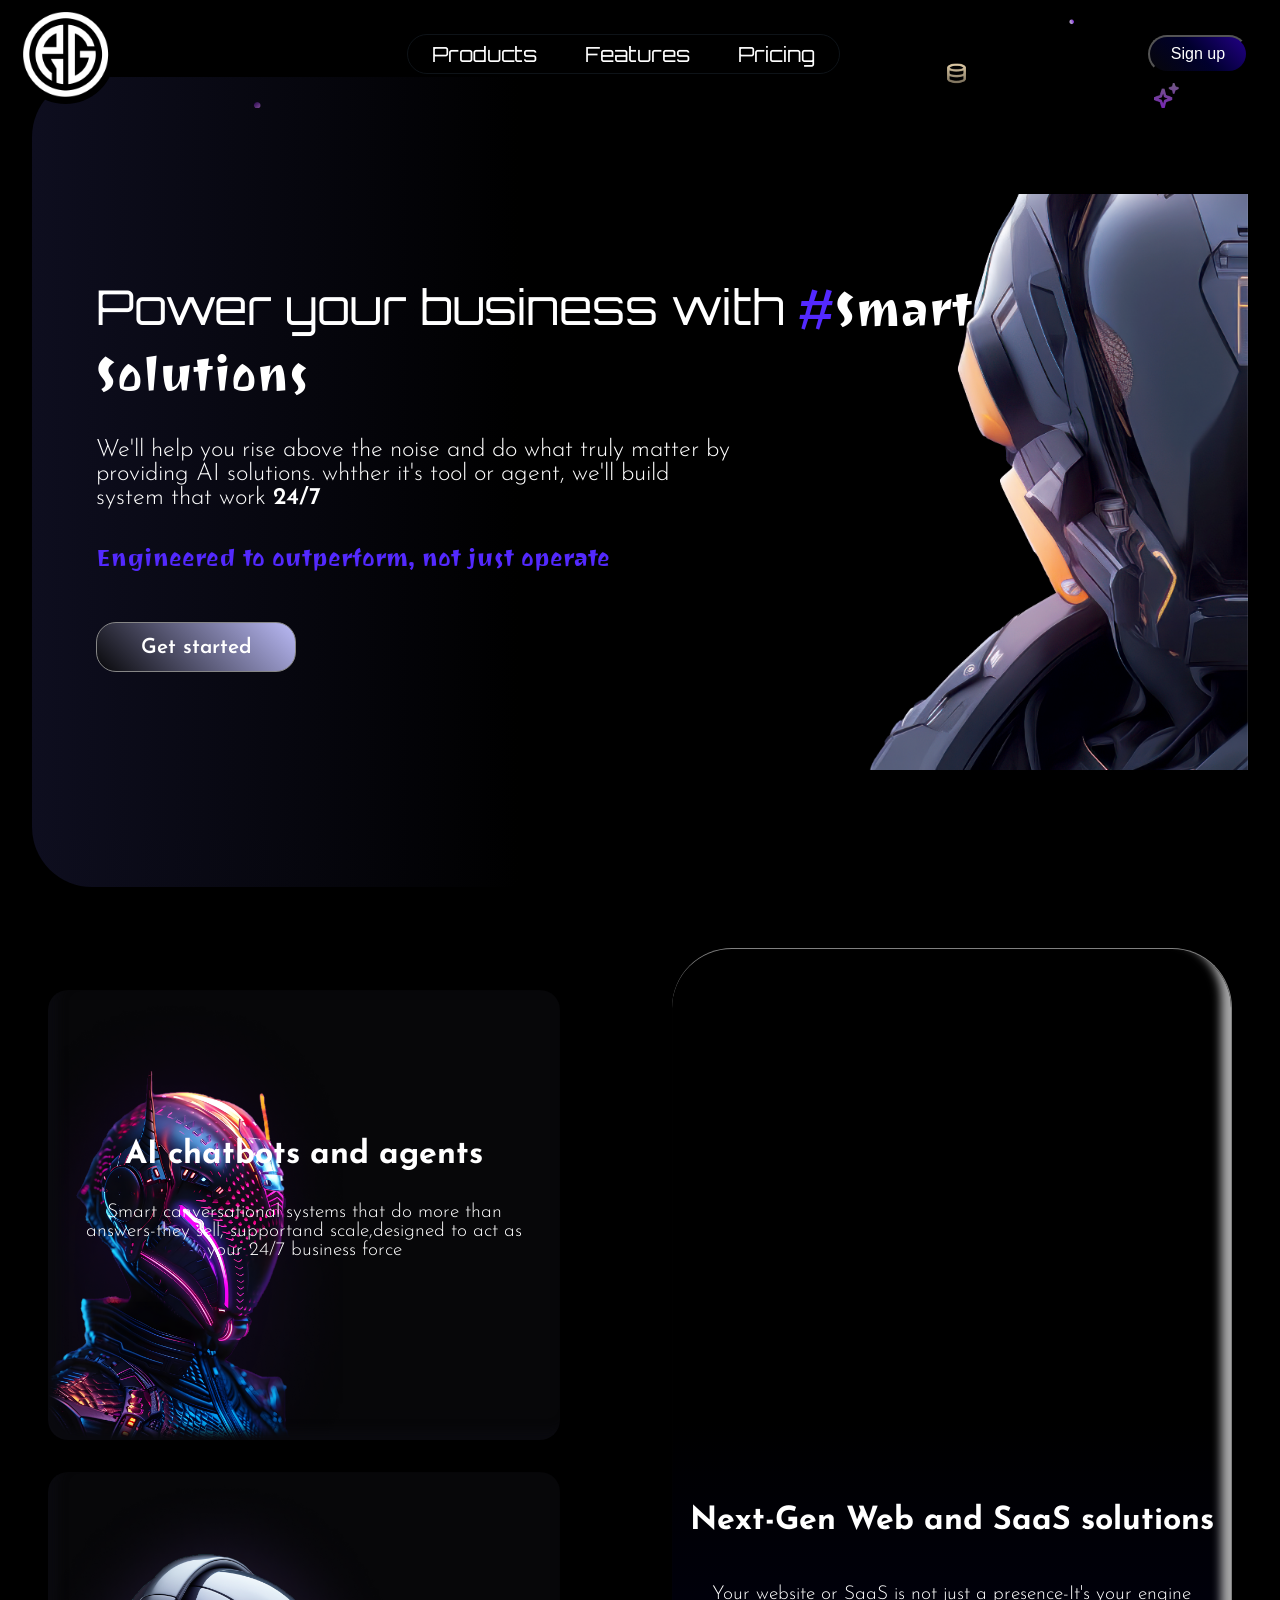
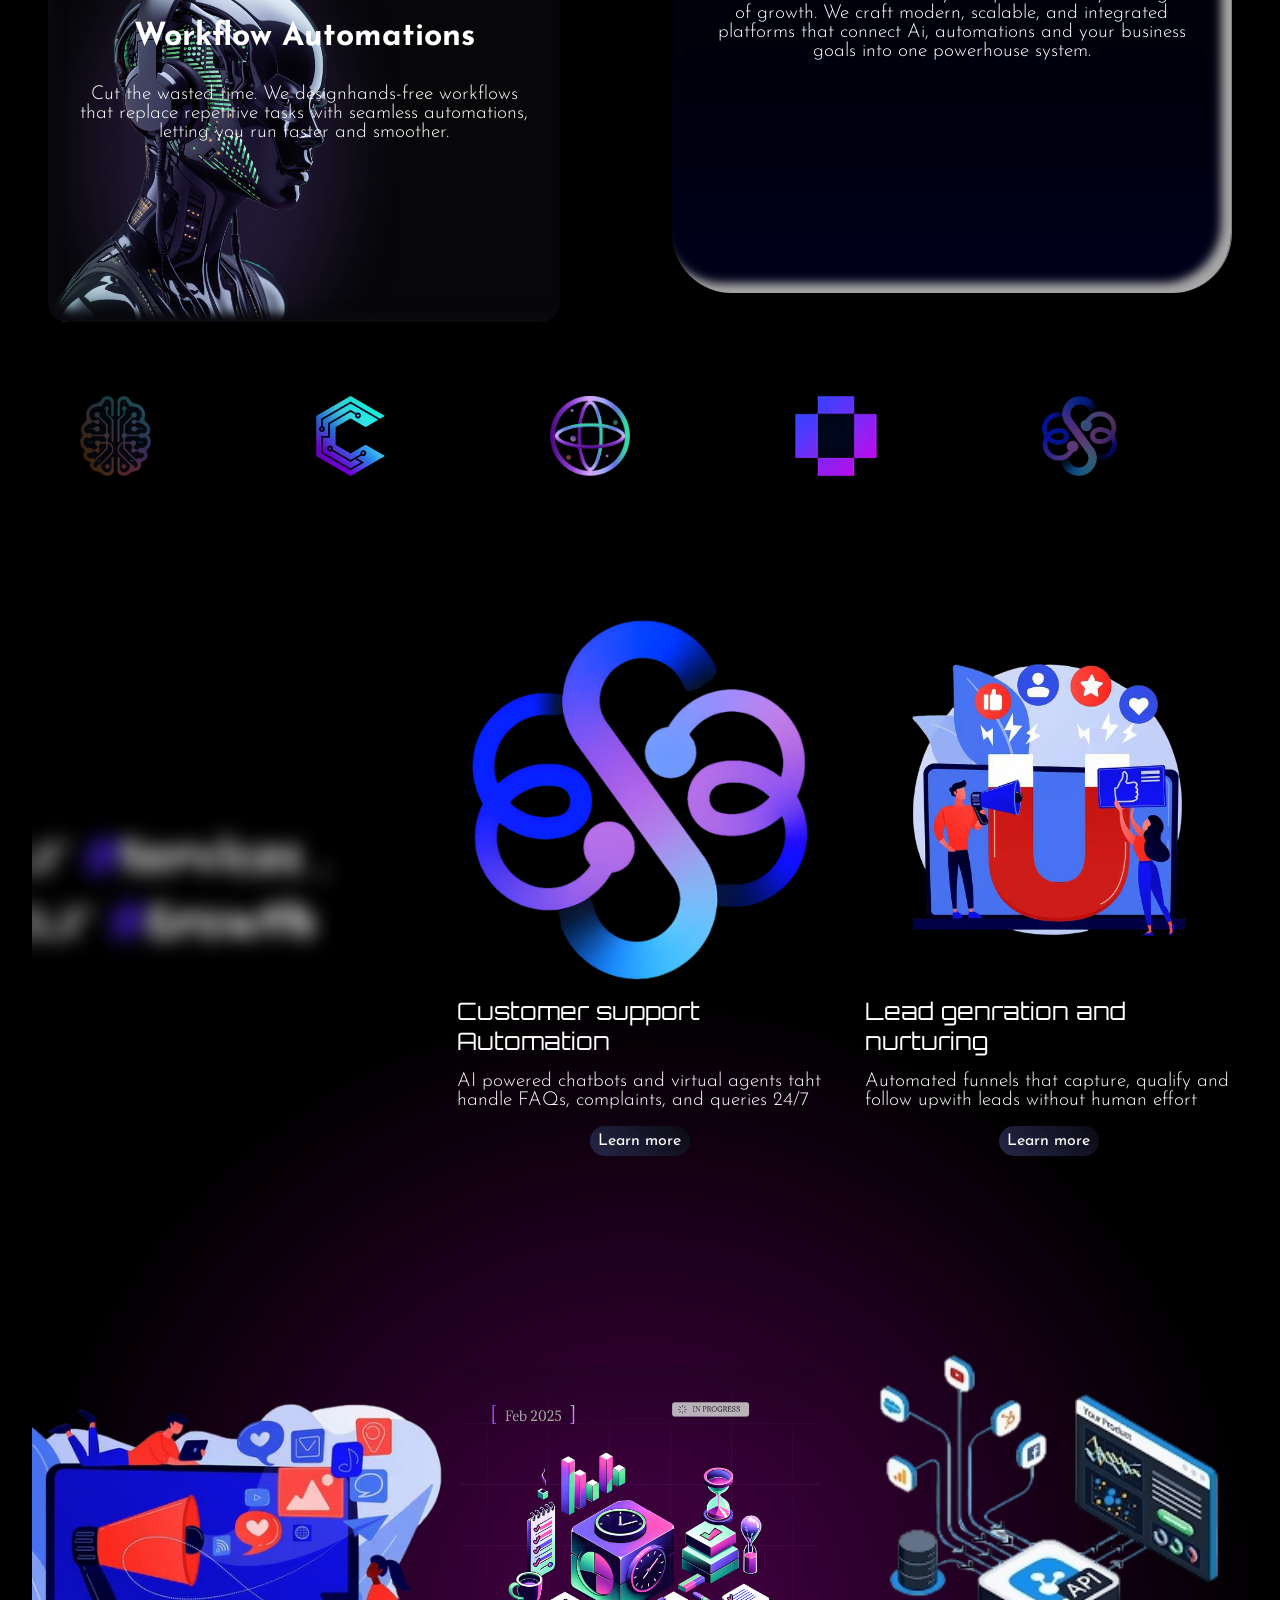
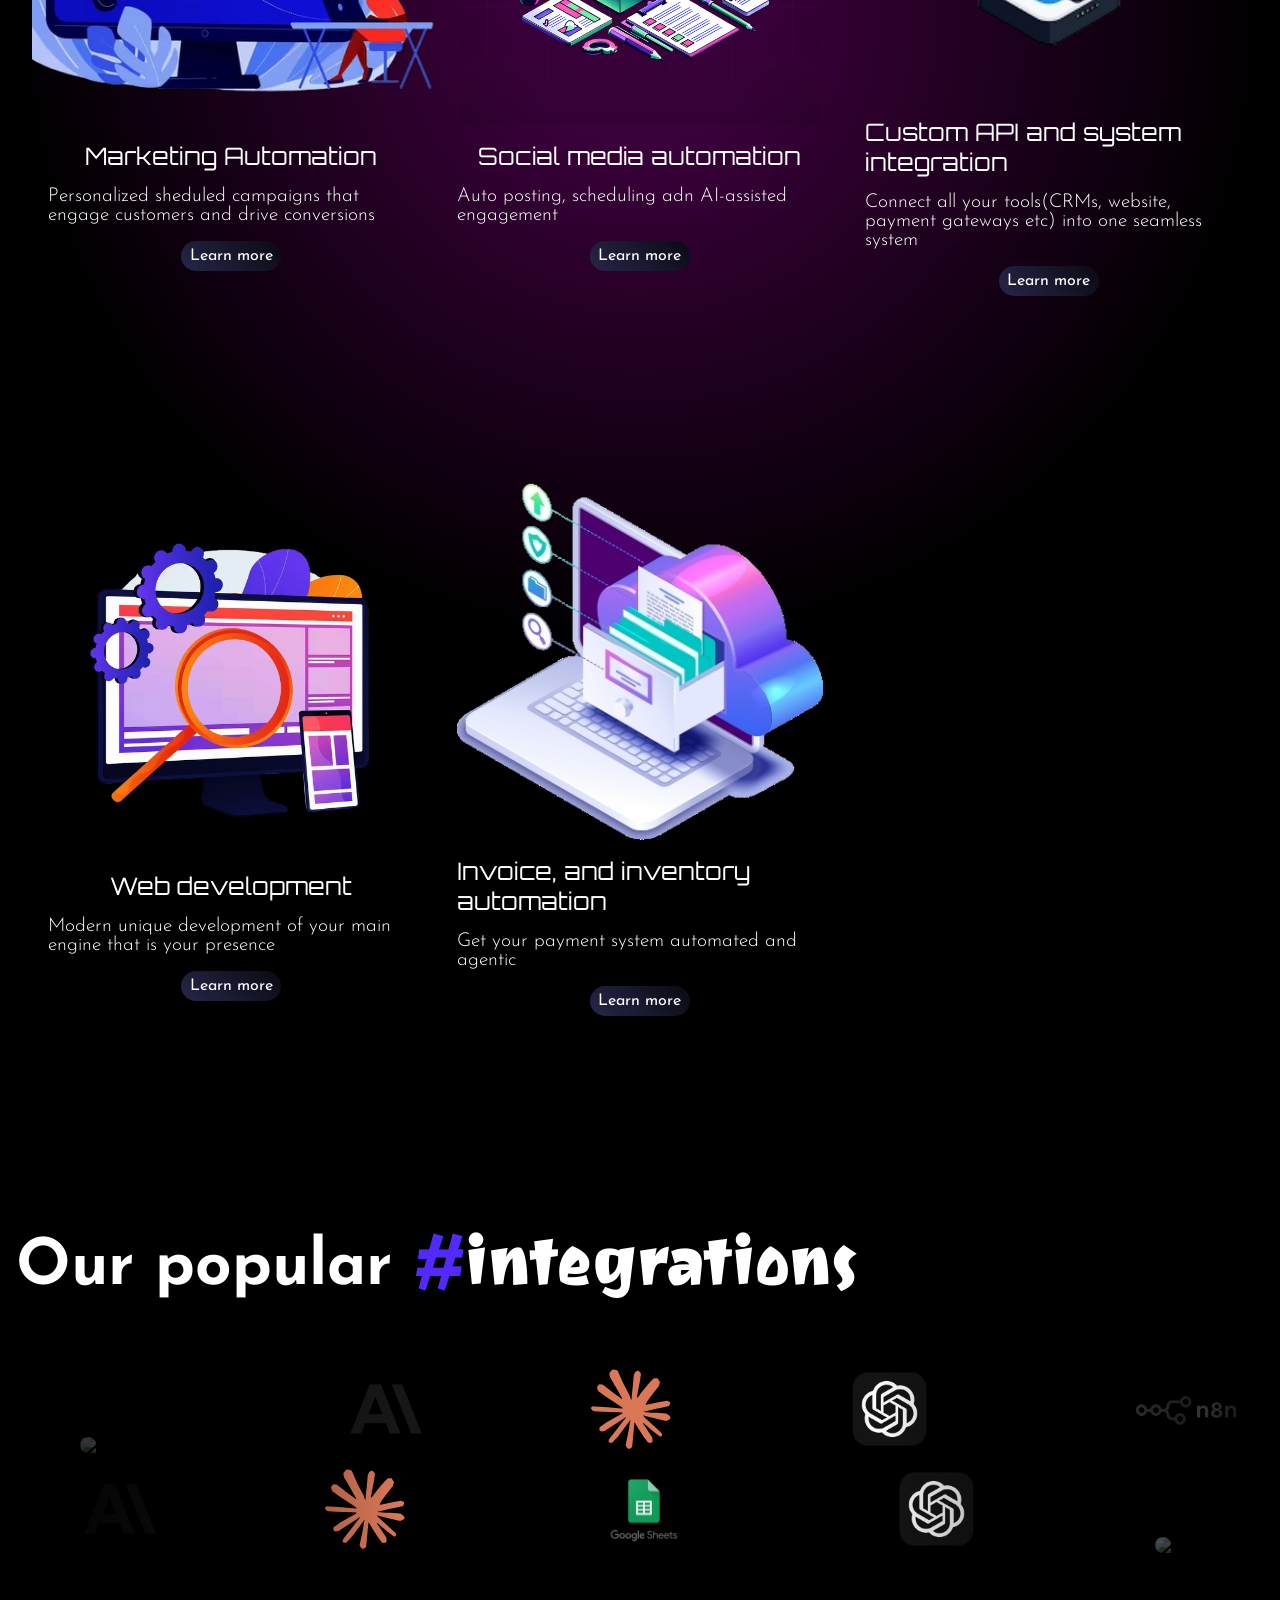
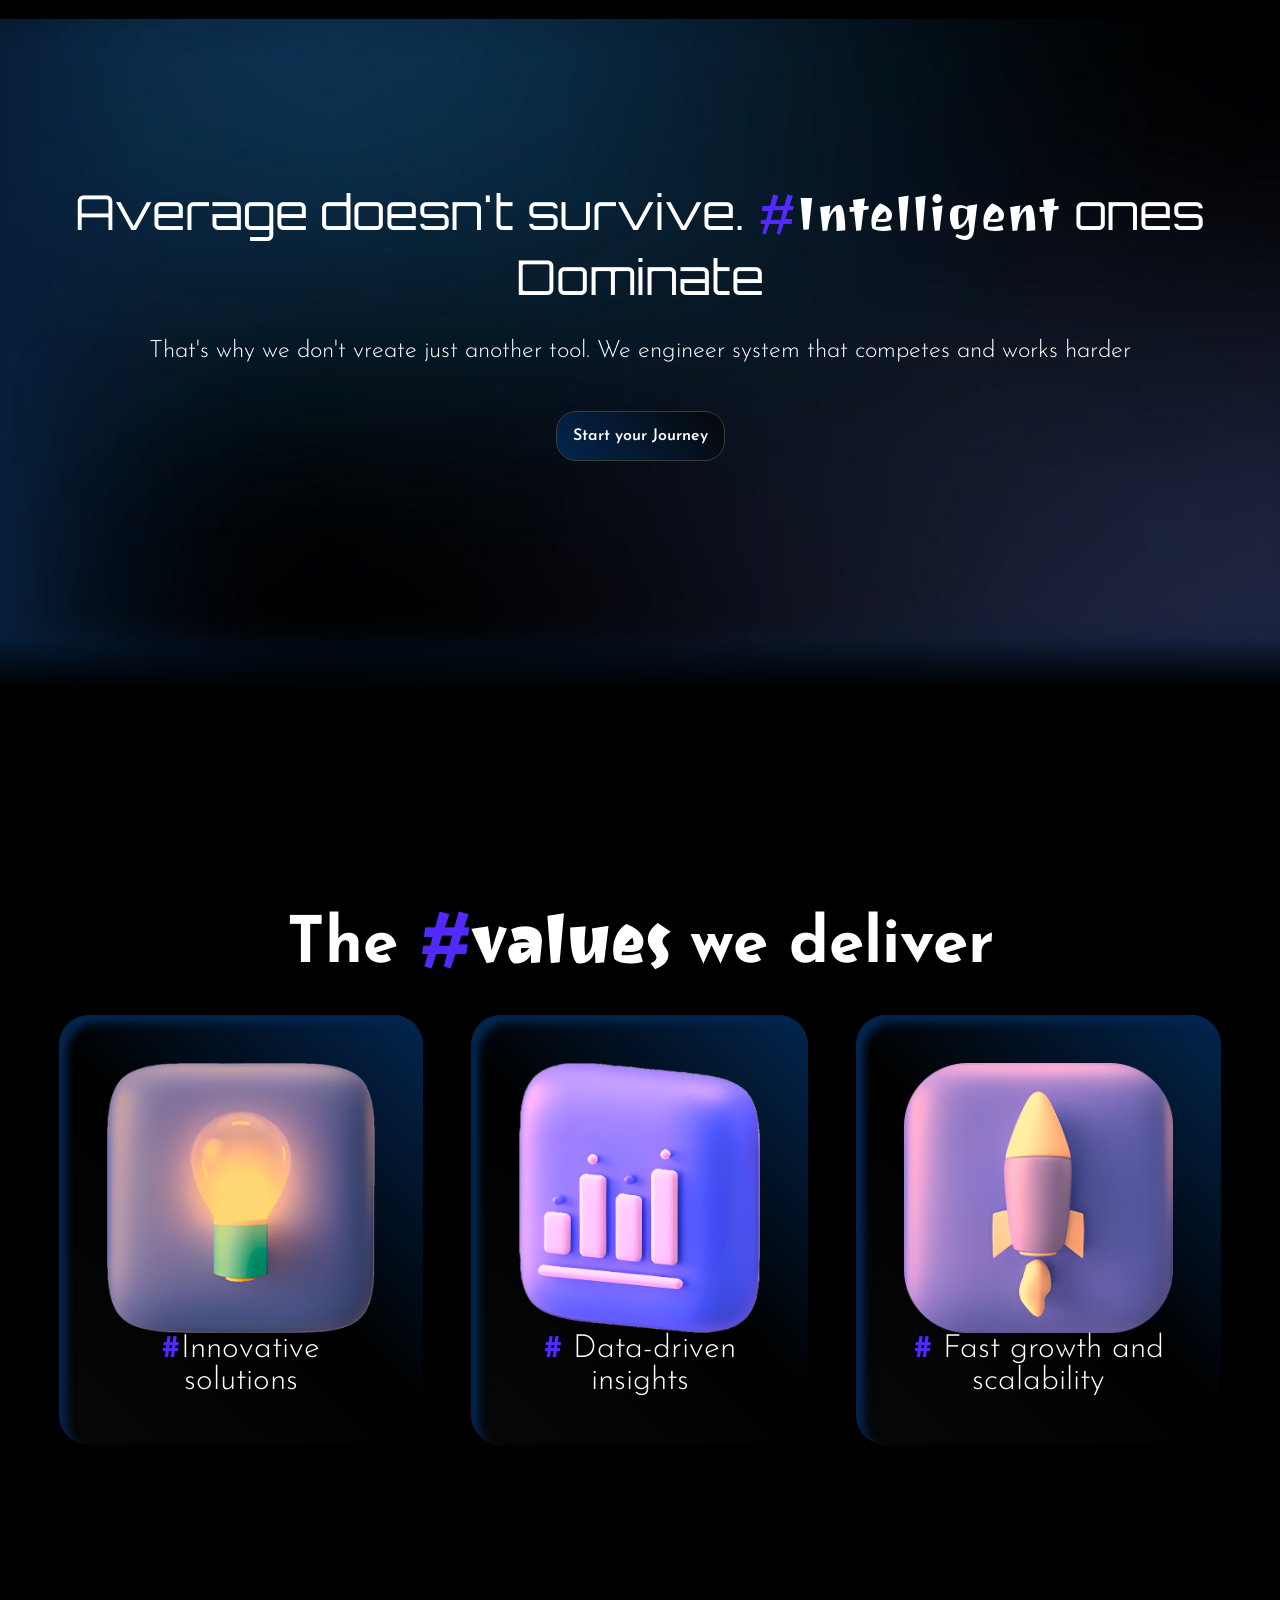
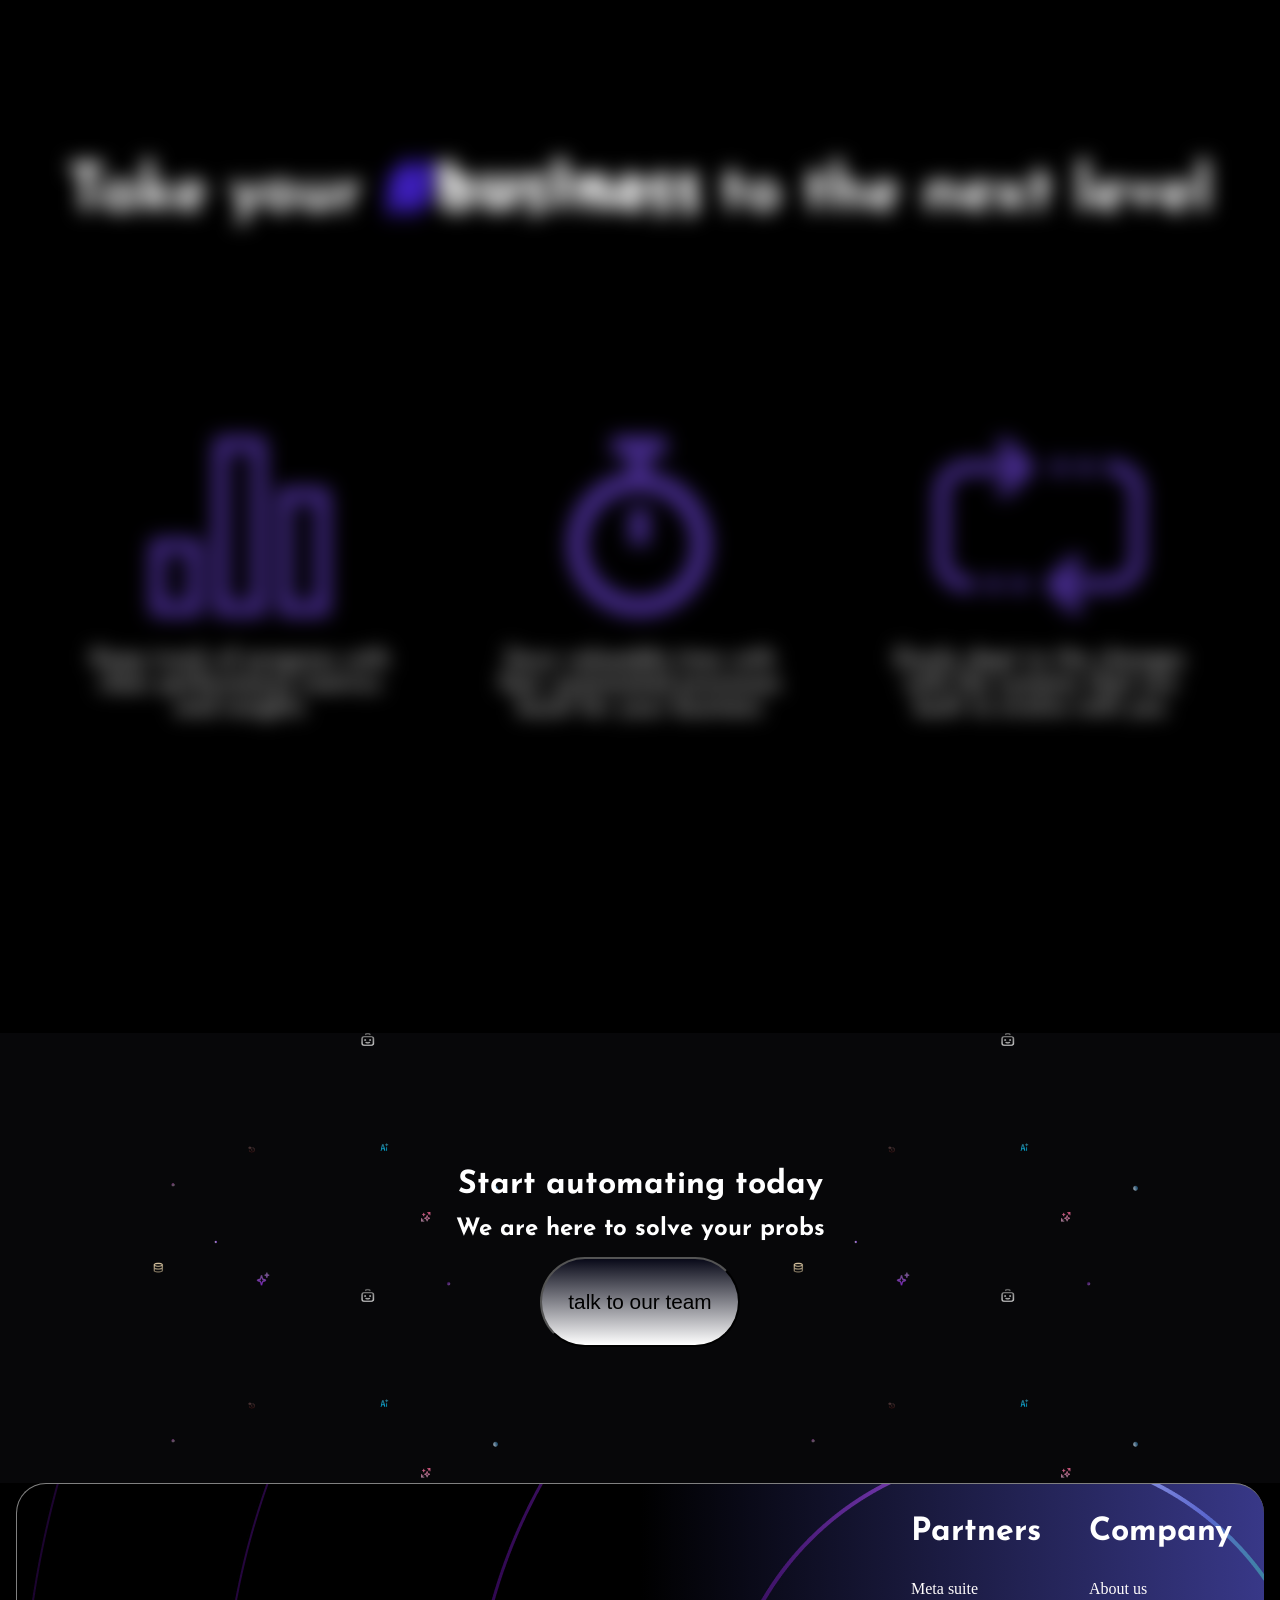
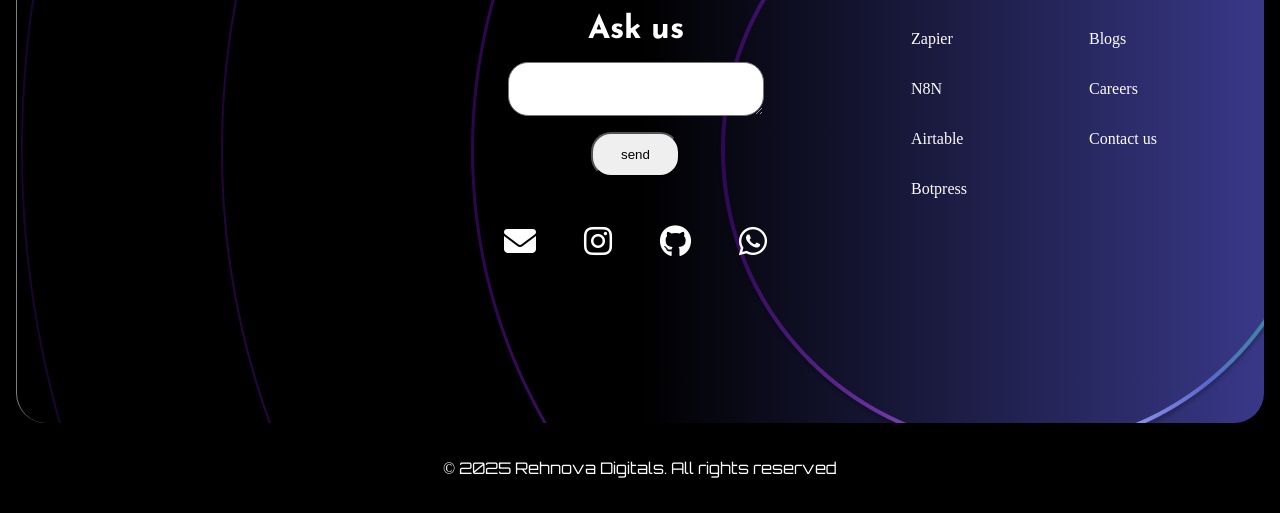
==== commit ebc0f576: "Add files via upload" ====
--- a/index.html
+++ b/index.html
@@ -4,7 +4,7 @@
 <head>
     <meta charset="UTF-8">
     <meta name="viewport" content="width=device-width, initial-scale=1.0">
-    <title>Rehnova digitals</title>
+    <title>Rehnova</title>
     <link rel="stylesheet" href="https://cdnjs.cloudflare.com/ajax/libs/font-awesome/6.5.0/css/all.min.css" />
     <link rel="preconnect" href="https://fonts.googleapis.com">
     <link rel="preconnect" href="https://fonts.gstatic.com" crossorigin>
@@ -29,14 +29,6 @@
             </div>
             <ul class="nav__list" id="nav-list">
 
-                <li class="dropdown">
-                    <a href="#expertise" class="nav__link dropdown-arrow">Features</a>
-
-                    </div>
-                </li>
-                <li class="dropdown">
-                    <a href="#contact" class="nav__link dropdown-arrow">Pricing</a>
-                </li>
                 <li class="dropdown">
                     <a href="#contact" class="nav__link dropdown-arrow">Products</a>
                     <div class="dropdown-content">
@@ -51,6 +43,14 @@
                         </div>
                     </div>
                 </li>
+                <li class="dropdown">
+                    <a href="#expertise" class="nav__link dropdown-arrow">Features</a>
+
+                    </div>
+                </li>
+                <li class="dropdown">
+                    <a href="#contact" class="nav__link dropdown-arrow">Pricing</a>
+                </li>
 
                 <div class="dropdown-icons">
                     <a href="mailto:info.rehnova@gmail.com" class="icon"><i class="fas fa-envelope"></i></a>
@@ -130,16 +130,13 @@
 
 
     <section class="section-4a slide-in-right">
-
-Workflow Automations
-
-Cut the wasted time. We designhands-free workflows that replace repetitive tasks with seamless automations, letting you run faster and smoother.
+        <h1>AI chatbots and agents</h1>
         <p>Smart canversational systems that do more than answers-they sell, supportand scale,designed to act as
             your 24/7 business force</p>
     </section>
     <section class="section-4b slide-in-right">
         <h1>Workflow Automation</h1>
-        <p>Cut the wasted time. We designhands-free workflows that replace repetitive tasks with seamless
+        <p>Cut the wasted time. We design hands-free workflows that replace repetitive tasks with seamless
                     automations, letting you run faster and smoother.</p>
     </section>
 
@@ -459,4 +456,4 @@
   <script src="https://cdn.jsdelivr.net/npm/typed.js@2.0.12"></script>
 
 </body>
-</html>
+</html>
--- a/style.css
+++ b/style.css
@@ -1,4 +1,3 @@
-    
     :root {
         --dark-bg: #000000;
         --metallic-dark: linear-gradient(145deg, #121214, #070709);
@@ -61,6 +60,7 @@
         display: flex;
         align-items: center;
         display: flex;
+        border-radius: 60px;
         justify-content: center;
     }
 
@@ -135,7 +135,7 @@
         position: absolute;
         top: 100%;
         left: 0;
-        font-size: 1.5rem;
+        font-size: 1.2rem;
         min-width: 250px;
         backdrop-filter: blur(10px);
         background: linear-gradient(45deg, #070709, rgb(10, 10, 82));
@@ -232,9 +232,9 @@
         display: flex;
         align-items: center;
         justify-content: center;
-        width: 15vw;
+        width: 200px;
         border-radius: 20px;
-        height: 10vh;
+        height: 50px;
         left: 100%;
         margin: 1rem 0rem;
         text-decoration: none;
@@ -243,12 +243,12 @@
         font-weight: 600;
         border: 1px solid rgb(134, 134, 134);
         font-size: 1.3rem;
-        transition: all 0s ease;
+        transition: all 0.3s ease;
     }
 
     .hero-para a:hover {
         background: linear-gradient(30deg, #070709, rgb(128, 128, 237));
-
+        transform: scale(1.03);
     }
 
     .hero h1 {
@@ -311,9 +311,16 @@
     .section-1 h1 {
         color: #ffffff;
         font-weight: 100;
+        font-size: 3rem;
+        text-align: left;
+        font-family: 'orbitron';
+    }
+
+    .section-1 .services h1 {
+        color: #ffffff;
+        font-weight: 100;
         font-size: 1.5rem;
         text-align: left;
-
         font-family: 'orbitron';
     }
 
@@ -324,15 +331,18 @@
         font-size: 1.2rem;
     }
 
+    .section-1 img {
+        height: 40vh;
+    }
+
     .section-1 .services {
         display: flex;
         flex-direction: column;
         margin: 0rem 0rem;
-        gap: 2rem;
+        gap: 1rem;
         padding: 1rem 1rem;
         justify-content: center;
         color: white;
-        background-color: rgb(7, 7, 9, 1);
         height: 80vh;
         align-items: center;
         border-radius: 20px;
@@ -362,88 +372,254 @@
     }
 
     .motion {
-        display: flex;
-        justify-content: center;
-        align-items: center;
         overflow-x: hidden;
-        height: 30vh;
+        height: min-content;
         margin: 1rem 0rem;
-        background-color: transparent;
+
+    }
+
+    @keyframes slide {
+        from {
+            transform: translateX(0);
+        }
+
+        to {
+            transform: translateX(-100%);
+        }
+
     }
 
     .motion .slider-wrapper {
+        overflow: hidden;
+        white-space: nowrap;
         position: relative;
+    }
+
+    .motion .slider-wrapper:after {
+        position: absolute;
+        right: 0;
+        top: 0;
+        height: 100%;
+        width: 400px;
+        background: linear-gradient(to right, rgb(255, 255, 255, 0), rgb(0, 0, 0));
+        content: "";
+        z-index: 2;
+    }
+
+    .motion .slider-wrapper:before {
+        position: absolute;
+        left: 0;
+        top: 0;
+        height: 100%;
+        width: 400px;
+        background: linear-gradient(to left, rgb(255, 255, 255, 0), rgb(0, 0, 0));
+        content: "";
+        z-index: 2;
+    }
+
+
+    .motion .slider {
+        animation: 20s slide infinite linear;
+        display: inline-block;
+    }
+
+    .slider img {
+        height: 100px;
+        margin: 2rem 2rem;
+        margin: 0 20px;
+        transition: all 0.3s ease;
+    }
+
+    .slider img:hover {
+        transform: scale(1.05);
+    }
+
+    @media (max-width: 768px) {
+        .motion {
+            margin-top: 5rem;
+        }
+
+
+        .motion .slider img {
+            margin: 0 2rem;
+            height: 10vh;
+        }
+
+
+        .motion .slider-wrapper:before,
+        .motion .slider-wrapper:after {
+            width: 100px;
+        }
+
+        .slider img {
+            height: 10vh;
+        }
+    }
+
+
+
+
+    .section-2 {
         overflow-x: hidden;
-
-        width: 100vw;
-        height: 15vh;
-        margin-top: 2rem;
-        z-index: 10;
-    }
-
-    .motion .slider {
-        display: flex;
+        height: min-content;
+        margin: 1rem 0rem;
+    }
+
+    .section-2 h1 {
+        color: white;
+        justify-content: center;
+        align-items: center;
+        font-size: 4rem;
+        margin: 4rem 1rem
+    }
+
+    @keyframes slide2 {
+        from {
+            transform: translateX(-100%);
+        }
+
+        to {
+            transform: translateX(0%);
+        }
+
+    }
+
+    .section-2 .slider-wrapper {
+        overflow: hidden;
+        white-space: nowrap;
+        display: flex;
+        box-sizing: border-box;
+        gap: 0;
+        position: relative;
+    }
+
+    .section-2 .slider-wrapper:after {
+        position: absolute;
+        right: 0;
+        top: 0;
+        height: 100%;
+        width: 400px;
+        background: linear-gradient(to right, rgb(255, 255, 255, 0), rgb(0, 0, 0));
+        content: "";
+        z-index: 2;
+    }
+
+    .section-2 .slider-wrapper:before {
+        position: absolute;
+        left: 0;
+        top: 0;
+        height: 100%;
+        width: 400px;
+        background: linear-gradient(to left, rgb(255, 255, 255, 0), rgb(0, 0, 0));
+        content: "";
+        z-index: 2;
+    }
+
+
+    .section-2 .slider {
+        animation: 60s slide2 infinite linear;
+        display: inline-block;
+    }
+
+    .slider img {
+        height: 80px;
+        margin: 0 5rem;
+        border-radius: 20px;
+
+    }
+
+
+    .section-2a {
         overflow-x: hidden;
-
-        gap: 3rem;
-        transition: none;
-        will-change: transform;
-    }
-
-    .motion .card {
-        width: 30vw;
-        background: transparent;
-        overflow-x: hidden;
-        border-radius: 10px;
-        transition: all 0.3s ease;
-    }
-
-
-    .motion .card img {
-        height: 15vh;
-        object-fit: contain;
-        object-position: 80% 50%;
-        display: grid;
-        grid-template-columns: repeat(2, 1fr);
-    }
-
-    .section-2 {
-        display: grid;
-        grid-template-columns: repeat(auto-fit, minmax(150px, 1fr));
-        gap: 10px;
-        grid-auto-rows: min-content;
-        background-image: url(pricing-parallax.png);
-        background-repeat: no-repeat;
-        background-size: cover;
-        justify-content: center;
-        align-items: center;
-        height: 70vh;
-        margin: 2rem 0rem;
-        flex-direction: row;
-    }
-
-    .section-2 .card {
-        padding: 4rem 3rem;
-        align-items: center;
-        text-align: center;
-        justify-content: center;
-        background: rgba(0, 0, 0, 0.2);
-        box-shadow: 0px 0px 8px 8px #1d1d47 inset;
-        backdrop-filter: blur(10px);
+        height: min-content;
+        margin: 1rem 0rem;
+    }
+
+
+    .section-2a .slider-wrapper {
+        overflow: hidden;
+        white-space: nowrap;
+        display: flex;
+        box-sizing: border-box;
+        gap: 0;
+        position: relative;
+    }
+
+    .section-2a .slider-wrapper:after {
+        position: absolute;
+        right: 0;
+        top: 0;
+        height: 100%;
+        width: 400px;
+        background: linear-gradient(to right, rgb(255, 255, 255, 0), rgb(0, 0, 0));
+        content: "";
+        z-index: 2;
+    }
+
+    .section-2a .slider-wrapper:before {
+        position: absolute;
+        left: 0;
+        top: 0;
+        height: 100%;
+        width: 400px;
+        background: linear-gradient(to left, rgb(255, 255, 255, 0), rgb(0, 0, 0));
+        content: "";
+        z-index: 2;
+    }
+
+
+    .section-2a .slider {
+        animation: 60s slide infinite linear;
+        display: inline-block;
+    }
+
+    .slider img {
+        height: 80px;
+        margin: 0 5rem;
         border-radius: 20px;
-        transition: all 1s ease;
-        color: white;
-    }
-
-
-    .section-2 .card:hover {
-        backdrop-filter: blur(10px);
-    }
-
-    .section-2 .card img {
-        height: 20vh;
-
-    }
+
+    }
+
+    @media (max-width: 768px) {
+        .slider img {
+            height: 10vh;
+        }
+
+        .section-2a {
+            margin: 3rem 0rem;
+            display: flex;
+            justify-content: center;
+        }
+
+        .section-2 h1 {
+            font-size: 2rem;
+            color: white;
+            margin: 0rem 0rem 2rem 0rem;
+        }
+
+        .section-2 .slider-wrapper:before,
+        .section-2 .slider-wrapper:after {
+            width: 100px;
+        }
+
+        .section-2a .slider-wrapper:before,
+        .section-2a .slider-wrapper:after {
+            width: 100px;
+        }
+
+        .slider img {
+            height: 60px;
+        }
+
+        .section-2 img {
+            margin: 1rem 2rem;
+        }
+
+        .section-2a img {
+            margin: 0rem 2rem;
+        }
+    }
+
 
     .section-3 {
         margin: 3rem 0rem;
@@ -464,7 +640,6 @@
         position: absolute;
         width: 100%;
         height: 50px;
-        /* Adjust height of the fade margin */
         z-index: 1;
     }
 
@@ -644,7 +819,7 @@
         flex-direction: column;
     }
 
-   
+
 
     .section-5 .cards {
         display: grid;
@@ -704,8 +879,9 @@
         flex-direction: row;
         align-items: center;
     }
+
     .section-5 h1,
-    .section-6 h1{
+    .section-6 h1 {
         color: white;
         font-size: 4rem;
     }
@@ -728,7 +904,16 @@
 
     .crds-6 img {
         height: 20vh;
-    }
+    filter: brightness(60%);
+
+    }
+    .section-6 .cards-6 .crds-6:hover img {
+        filter: brightness(100%);
+    }
+    .section-6 .cards-6 .crds-6:hover  {
+        box-shadow: 0 0 50px #0e0e13 inset;
+    }
+
 
     .crds-6 h1 {
         font-size: 2rem;
@@ -774,15 +959,16 @@
         width: 200px;
         background: linear-gradient(180deg, rgb(8, 9, 24), white);
     }
-.section-7 button:hover{
-    background: linear-gradient(180deg, rgb(0, 0, 0), white);
-}
+
+    .section-7 button:hover {
+        background: linear-gradient(180deg, rgb(0, 0, 0), white);
+    }
 
     footer {
         height: 60vh;
         display: flex;
         margin: 0rem 1rem;
-        background: url(hero\ rings\ icon.png) no-repeat left,linear-gradient(90deg, #000000, #000000, #383888) ;
+        background: url(hero\ rings\ icon.png) no-repeat left, linear-gradient(90deg, #000000, #000000, #383888);
         padding: 2rem 2rem;
         border-left: 1px solid grey;
         border-top: 1px solid grey;
@@ -837,6 +1023,7 @@
         font-family: 'sans serif';
         text-decoration: none;
     }
+
     footer .services a:hover {
         color: #606060;
     }
@@ -845,7 +1032,7 @@
         display: flex;
         justify-content: center;
         flex-direction: column;
-margin: 2rem 0rem;
+        margin: 2rem 0rem;
     }
 
     footer .media h1 {
@@ -855,12 +1042,13 @@
     footer .media a {
         font-size: 2rem;
         color: rgb(255, 255, 255);
-        
-    }
+
+    }
+
     footer .media a:hover {
         font-size: 2rem;
         color: rgb(81, 81, 81);
-        
+
     }
 
     footer .message {
@@ -892,16 +1080,7 @@
             margin-top: 1rem;
         }
 
-        .motion {
-            overflow: hidden;
-            height: 20vh;
-            margin: 3rem 0rem;
-            justify-content: center;
-            display: flex;
-            align-items: center;
-            background-color: transparent;
-            overflow-x: hidden;
-        }
+
 
         .pc-cards {
             display: flex;
@@ -952,6 +1131,10 @@
             width: 30vw;
             overflow-x: hidden;
             margin: 0rem 0rem;
+        }
+
+        .section-6 h1 {
+            margin: 0rem 2rem;
         }
     }
 
@@ -987,6 +1170,7 @@
 
         .logo img {
             height: 5vh;
+            border-radius: 60px;
         }
 
         .nav__list {
@@ -1009,41 +1193,69 @@
 
         .nav__list.active {
             display: flex;
+            width: min-content;
             backdrop-filter: blur(10px);
-            width: 100vw;
             background-color: rgb(255, 255, 255, 0.3);
-            height: 40vh;
+            height: 20vh;
+            flex-direction: row;
+            padding: 0;
+            gap: 0rem;
         }
 
         .nav__link {
             text-decoration: none;
             display: flex;
+            flex-direction: column;
             color: rgb(0, 0, 0);
             font-weight: 600;
             position: relative;
             font-weight: 300;
             border: none;
+            font-size: 1rem;
             border-radius: 0;
             box-shadow: none;
-height: min-content;
+            margin: 0rem 1rem;
+            padding: 0;
+            height: min-content;
             background-color: transparent;
             backdrop-filter: blur(0px);
         }
 
 
         .dropdown-content {
-            position: relative;
-            flex-direction: column;
-            padding: 0.5rem 1rem;
-            color: rgb(0, 0, 0);
-            border-color: 0 0 5px rgb(43, 43, 43);
-            backdrop-filter: blur(20px);
-            align-items: center;
-            height: 50vh;
+        position: absolute;
+        top: 100%;
+        left: 0;
+        font-size: 1rem;
+        width: max-content;
+         backdrop-filter: blur(10px);
+            background: rgb(255, 255, 255, 0.3);
+        border-radius: 20px;
+        border: 1px solid rgb(0, 0, 0);
+        padding: 0.5rem ;
+        transition: 3s ease-in;
+        gap: 1rem;
+    }
+
+    .dropdown-content a {
+        display: block;
+        font-family: 'josefin sans';
+        font-weight: 350;
+        position: relative;
+        margin: 1rem 0rem;
+        padding: 0rem 0rem;
+        border-radius: 20px;
+        text-decoration: none;
+        color: rgb(0, 0, 0);
+        transition: 0s ease-in;
+    }
+
+        .dropdown:hover .dropdown-content {
+            max-height: 100vw;
         }
 
         nav .dropdown-icons {
-            display: flex;
+            display: none;
             flex-direction: row;
             justify-content: left;
             font-size: 1.5rem;
@@ -1051,17 +1263,7 @@
             color: white;
 
         }
-
-
-        .dropdown-icons a {
-            color: rgb(255, 255, 255);
-        }
-
-
-        .dropdown-content a {
-            color: rgb(0, 0, 0);
-        }
-
+       
 
 
         .dropdown:hover .dropdown-content {
@@ -1070,8 +1272,9 @@
 
         .dropdown.open .dropdown-content {
             display: flex;
-            flex-direction: row;
+            flex-direction: column;
             align-items: center;
+            gap: 0rem;
         }
 
         .nav__toggle {
@@ -1105,7 +1308,8 @@
             padding: 0rem 1rem;
             text-align: center;
         }
-        .hero p{
+
+        .hero p {
             width: 80vw;
         }
 
@@ -1143,43 +1347,6 @@
             display: none;
         }
 
-        .motion {
-            display: flex;
-            justify-content: center;
-            align-items: center;
-            height: 10vh;
-            margin: 3rem 0rem;
-            background-color: transparent;
-            overflow-x: hidden;
-            overflow-y: hidden;
-        }
-
-        .motion .slider-wrapper {
-            position: relative;
-            width: 100%;
-            height: 15vh;
-            z-index: 10;
-        }
-
-        .motion .slider {
-            display: flex;
-            gap: 5rem;
-            transition: none;
-            height: 10vh;
-        }
-
-        .motion .card {
-            width: 10vw;
-            height: 10vh;
-            background: transparent;
-            border-radius: 10px;
-            transition: all 0.3s ease;
-        }
-
-
-        .motion .card img {
-            height: 10vh;
-        }
 
 
 
@@ -1192,6 +1359,14 @@
             margin: 3rem 1rem;
         }
 
+        .section-1 h1 {
+            font-size: 2rem;
+            color: white;
+            margin-top: 3rem;
+            text-align: center;
+            justify-content: center;
+        }
+
         .section-1 .services a {
             width: 100px;
             height: 50px;
@@ -1202,33 +1377,33 @@
         }
 
         .section-1 .services {
-
+            height: fit-content;
             clip-path: none;
             background: transparent;
-            border-radius: 60px;
-            box-shadow: 10px 10px 10px #262649 inset;
+            border-radius: 20px;
+            box-shadow: 0px 0px 20px #262649 inset;
+        }
+
+        .section-1 .services h1 {
+            margin: 0;
+            font-size: 1.5rem;
         }
 
         .section-2 {
-            height: 70vh;
-            margin-top: 1rem;
+            height: min-content;
+            margin-top: 5rem;
             gap: 1rem;
             overflow-x: hidden;
         }
 
-        .section-2 .card {
-            padding: 2rem 0rem;
-            height: 30vh;
-            margin: 0rem 0rem;
-        }
+
 
         .section-2 h1 {
-            font-size: 1rem;
-        }
-
-        .section-2 .card img {
-            height: 10vh;
-        }
+            font-size: 3rem;
+            text-align: center;
+        }
+
+
 
         .section-3 {
             background-size: cover;
@@ -1364,7 +1539,7 @@
             flex-direction: column;
         }
 
-       
+
 
         .section-5 .cards {
             display: flex;
@@ -1398,7 +1573,8 @@
             height: 10vh;
 
         }
-.section-5 h1,
+
+        .section-5 h1,
         .section-6 h1 {
             text-align: center;
             margin: 0rem 1rem;
@@ -1424,7 +1600,7 @@
         }
 
         footer {
-            height: 80vh;
+            height: max-content;
             display: flex;
             padding: 2rem 2rem;
             border-radius: 0px;
@@ -1452,11 +1628,11 @@
         }
 
         footer .services h1 {
-            font-size: 1.7rem;
+            font-size: 1rem;
         }
 
         footer .services a {
-            font-size: 1.5rem;
+            font-size: 0.8rem;
         }
 
         footer .container-2 .media {
@@ -1513,6 +1689,14 @@
         .section-3 {
             overflow-x: hidden;
         }
+    }
+
+    @media (min-width: 769px) and (max-width: 1230px) {
+        .pc-cards video {
+            height: 40vh;
+            border-radius: 60px;
+        }
+
     }
 
 
@@ -1546,4 +1730,4 @@
     .tpyer h3 span {
         color: white;
         font-size: rem;
-    }
+    }
